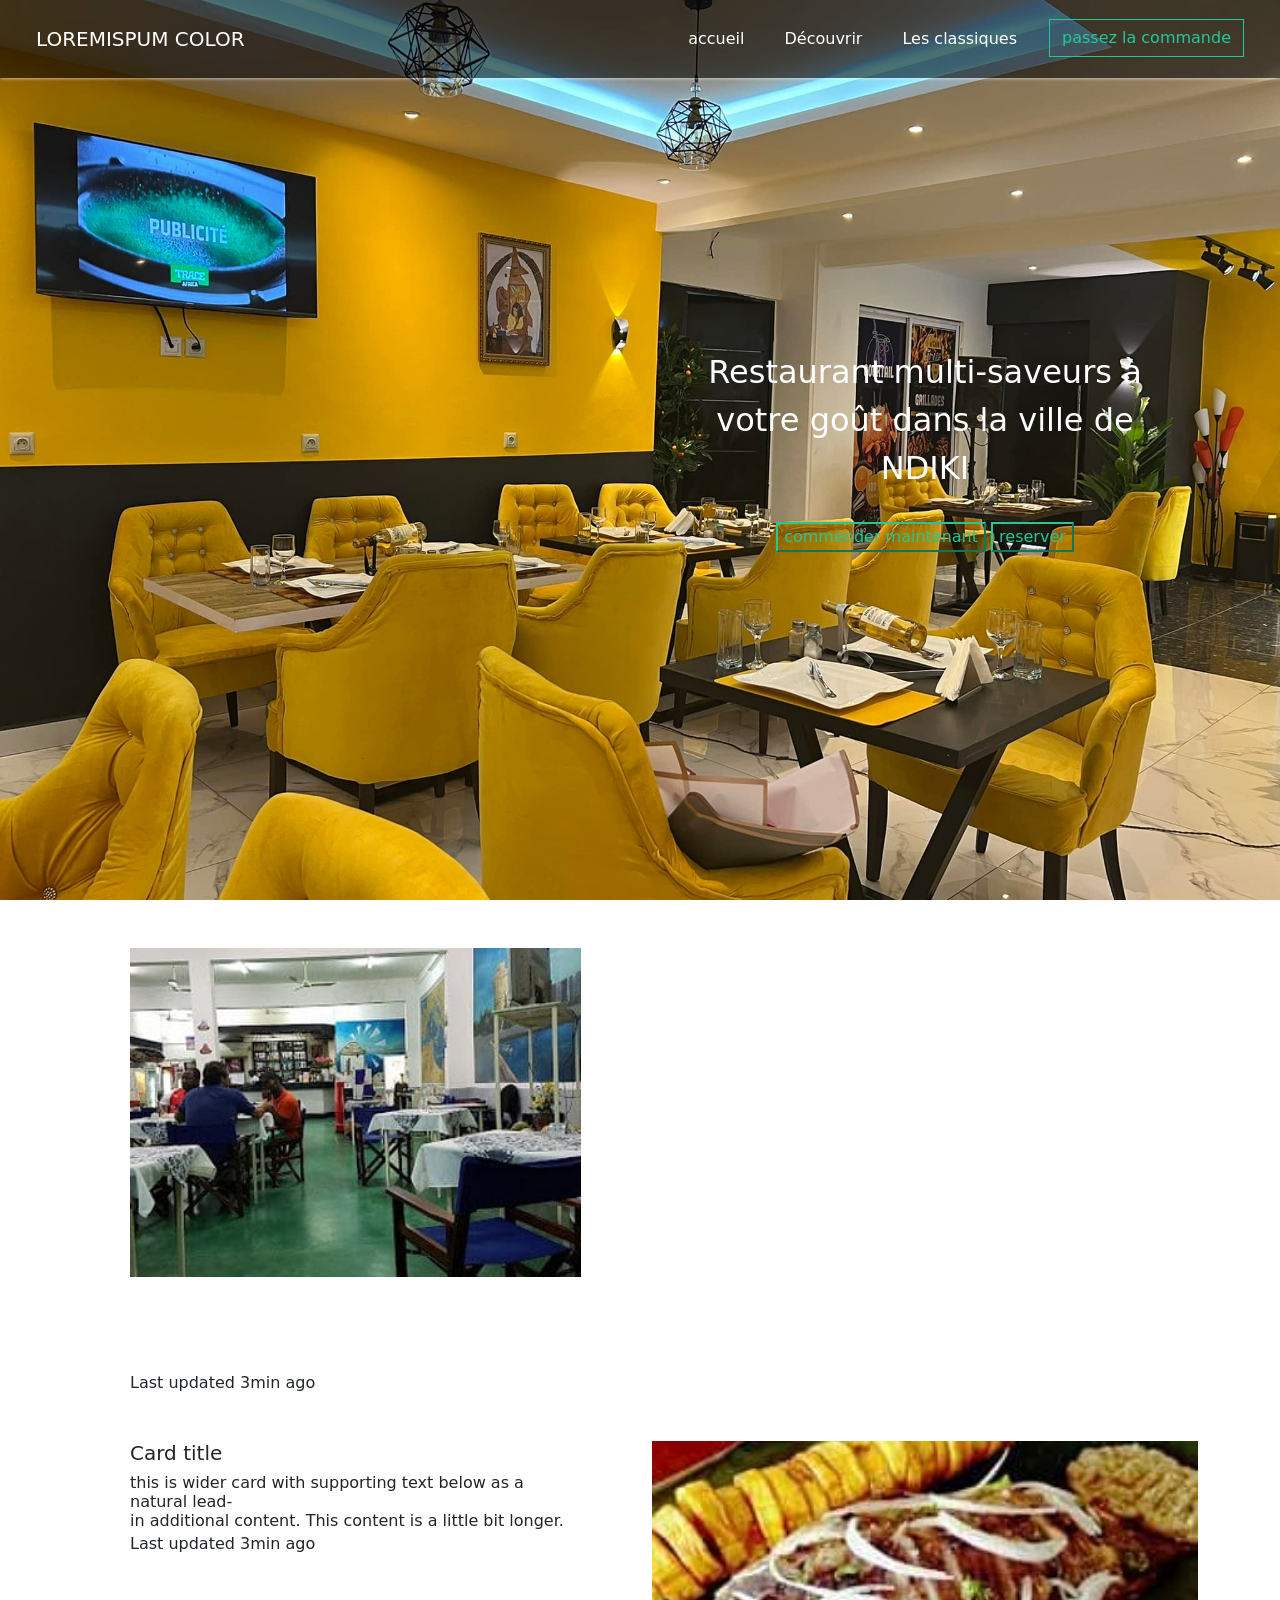
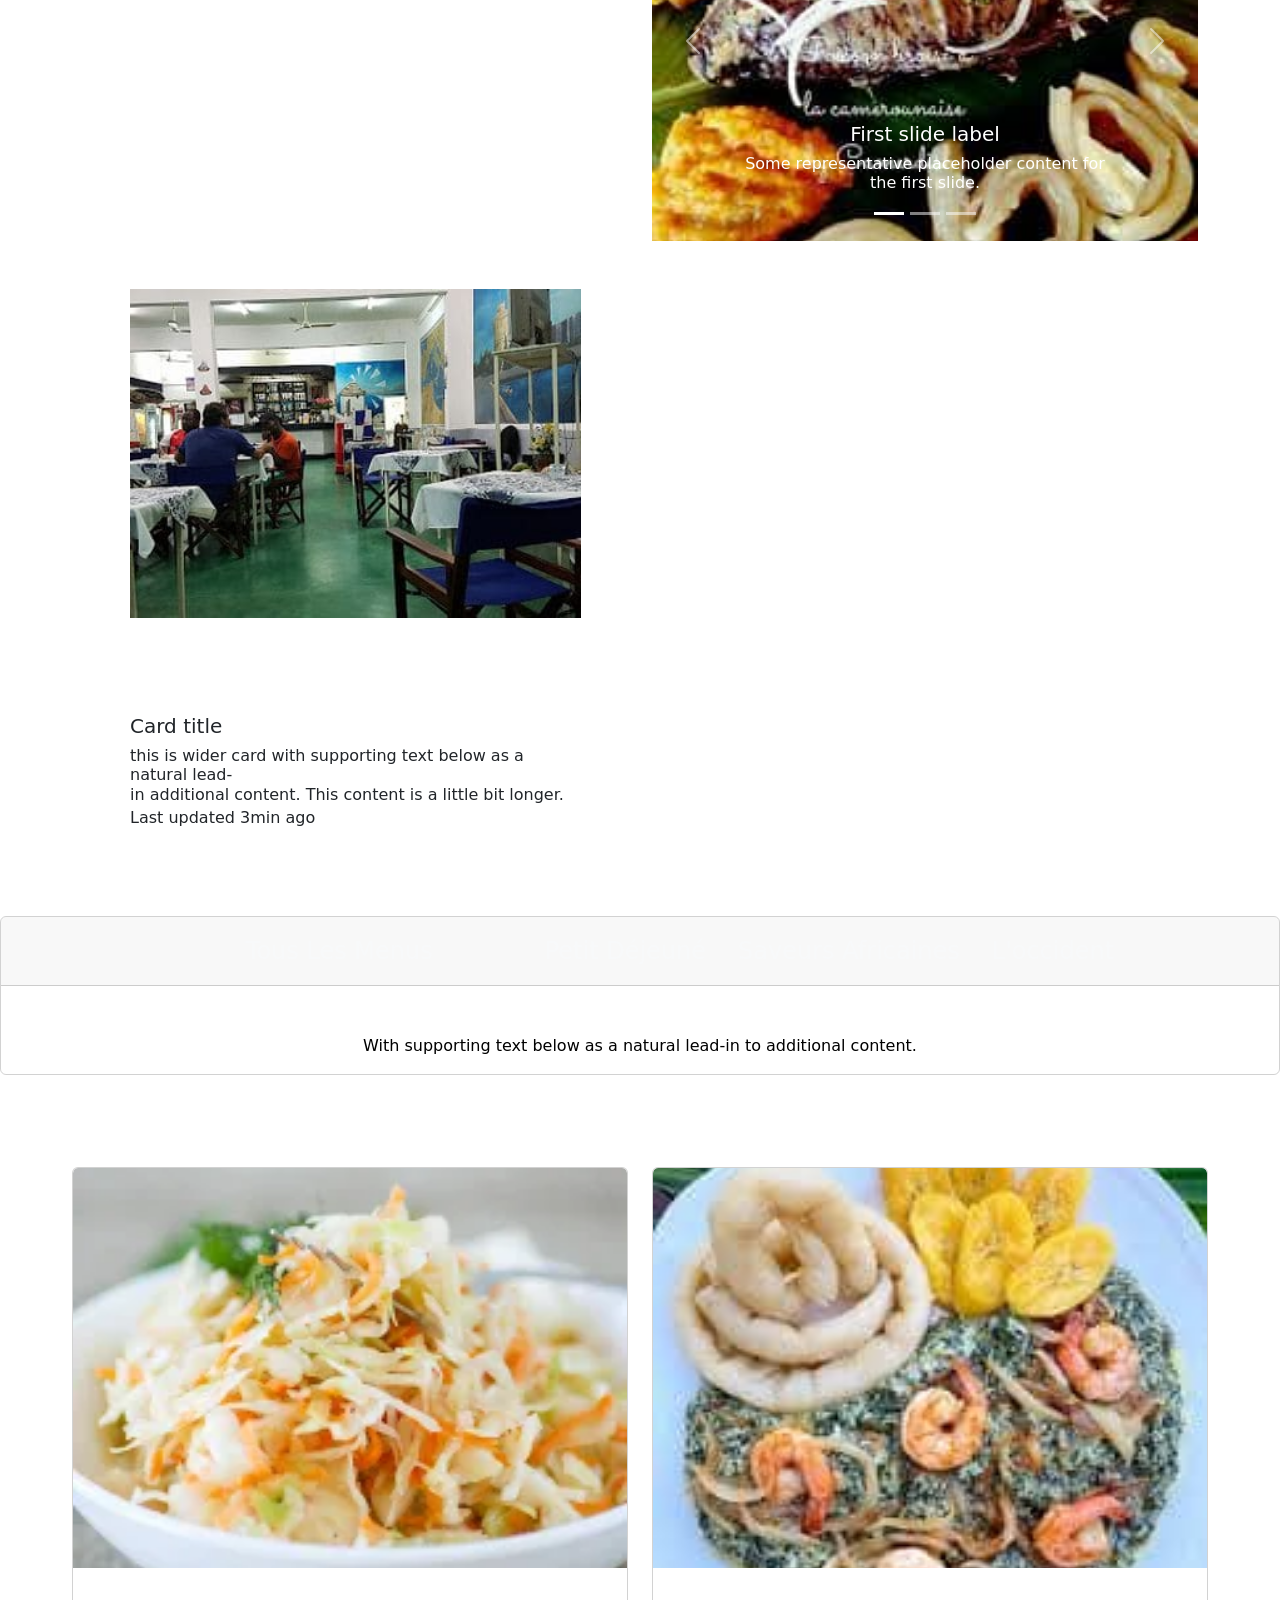
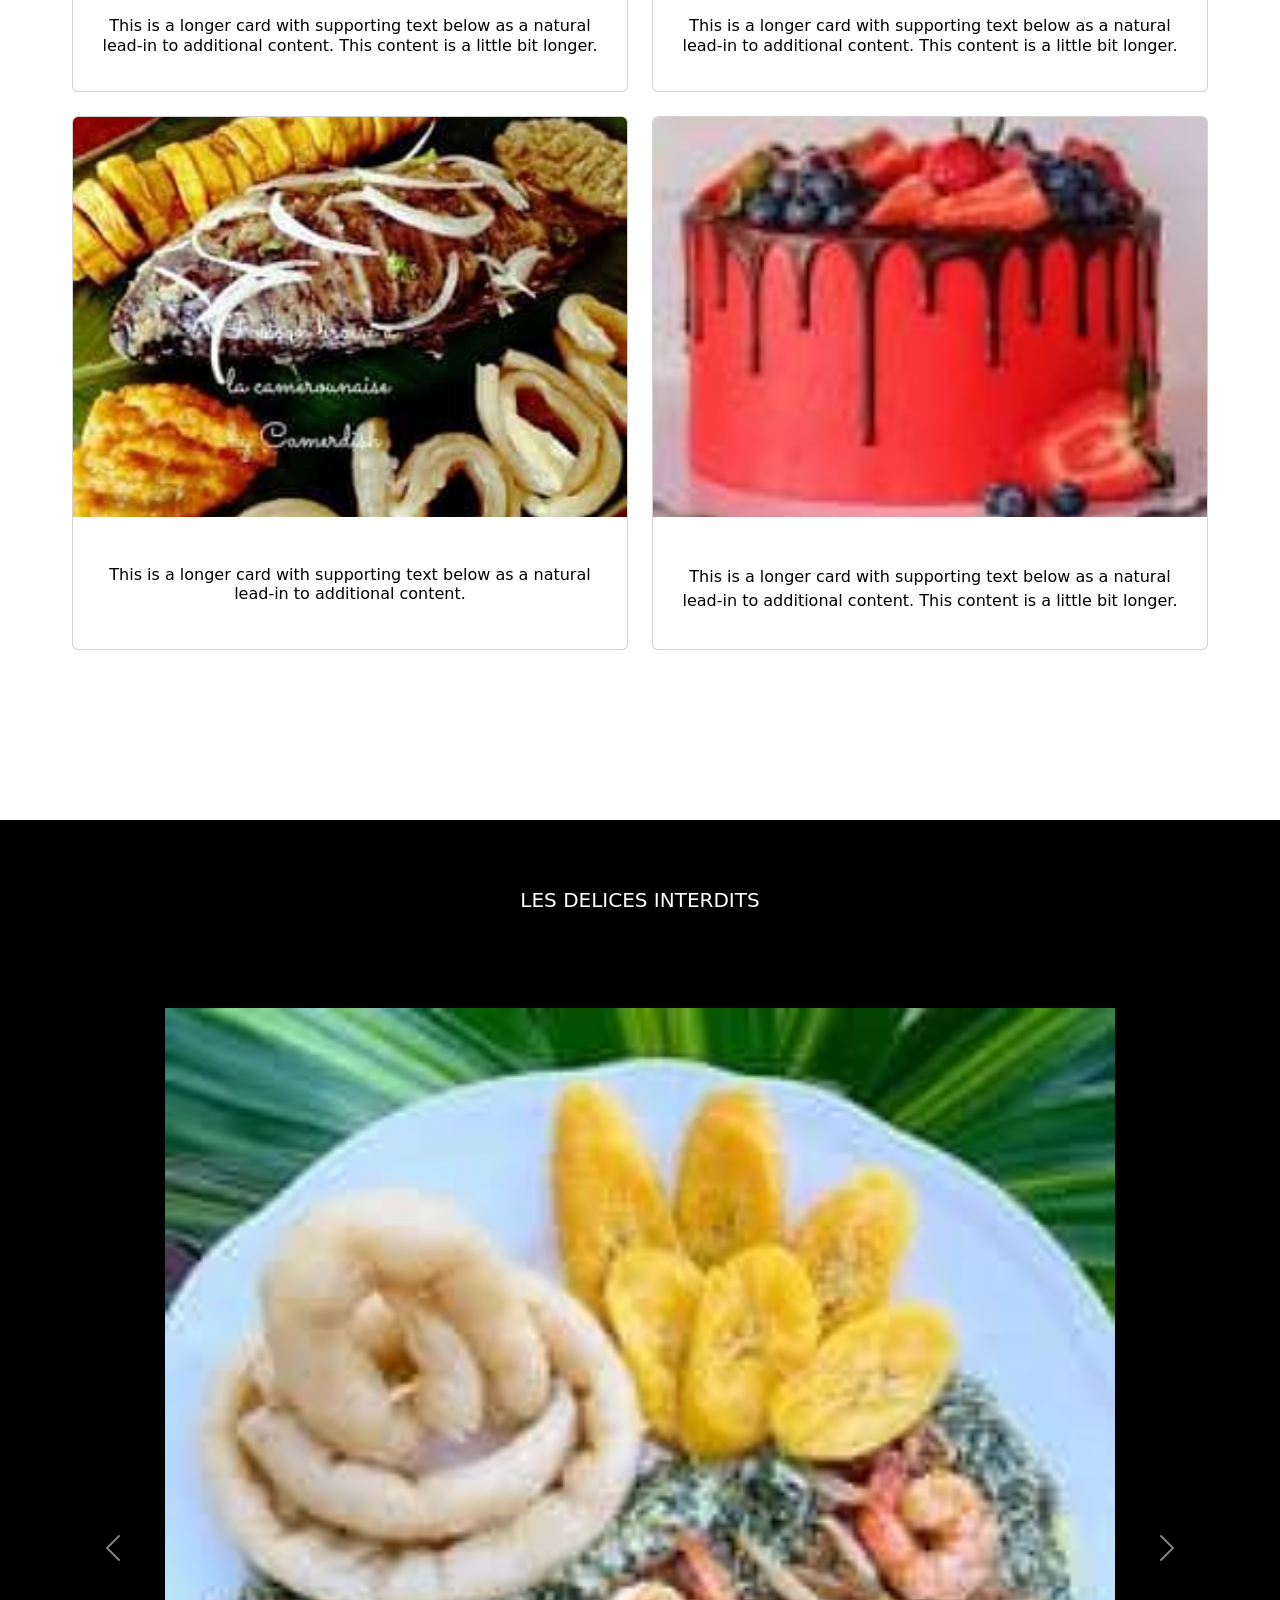
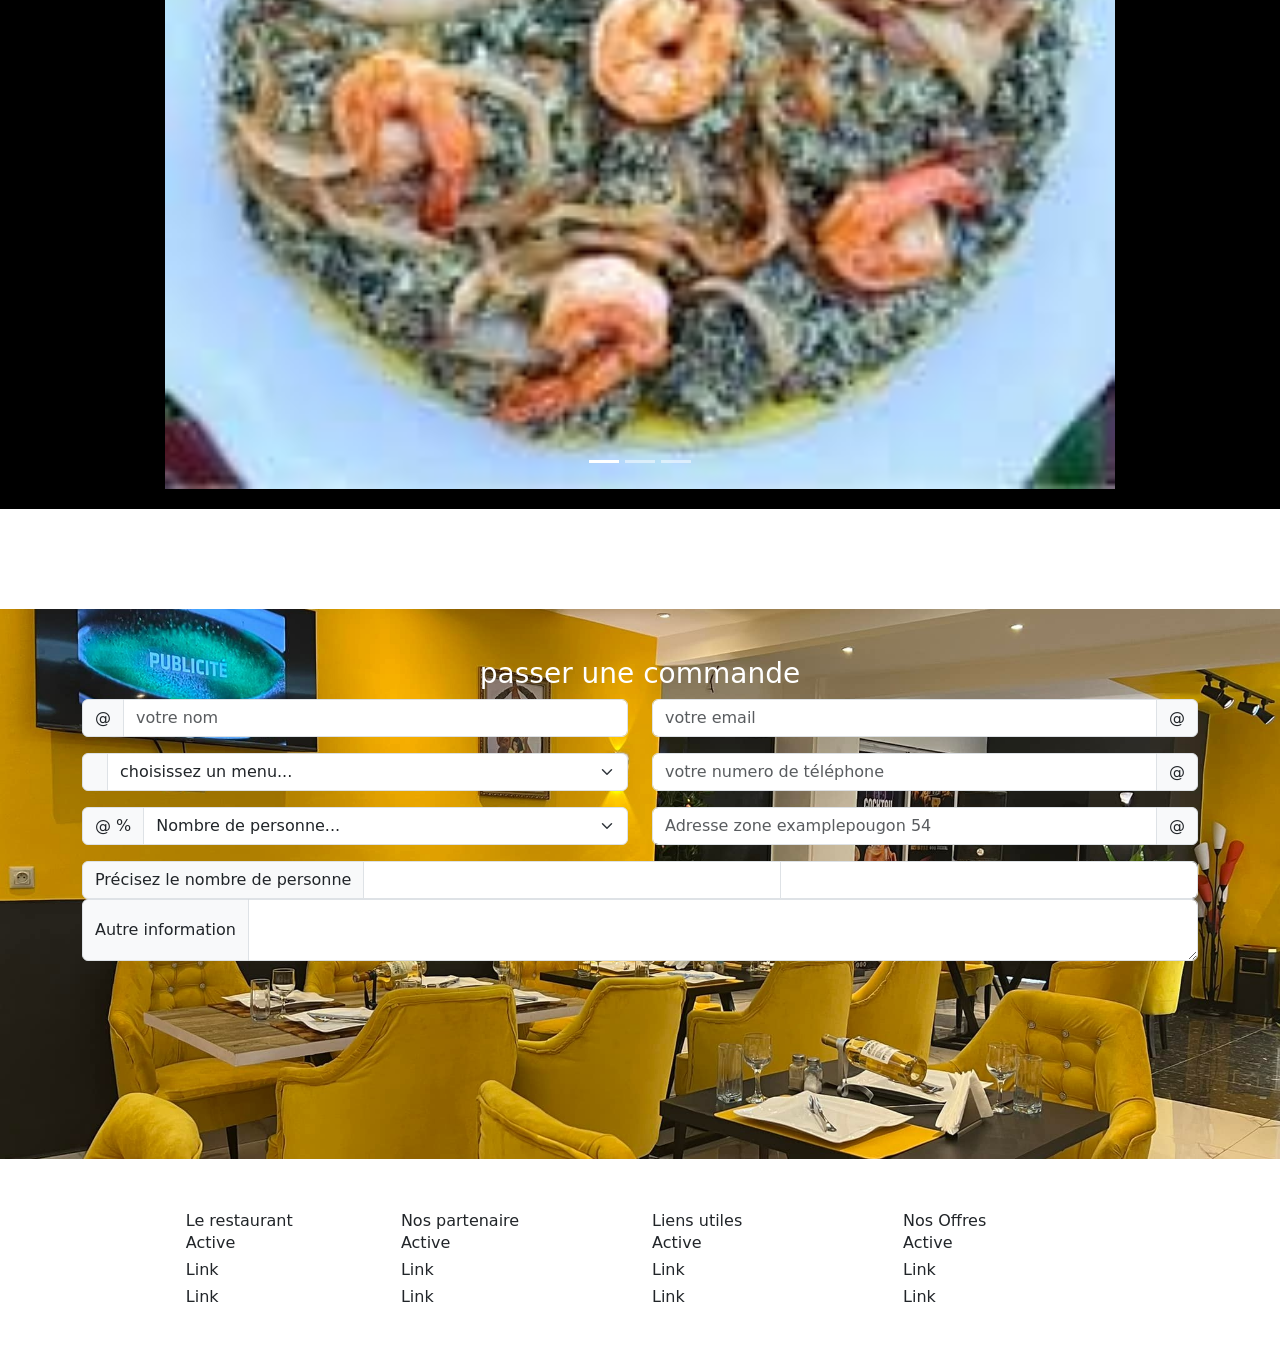
==== rest2.html @ fb8fdcdb "Mise à jour du projet" ====
<!DOCTYPE html>
<html lang="en">
 <head>
  <meta charset="utf-8"/>
  <meta content="width=device-width, initial-scale=1.0" name="viewport"/>
  <title>restaurant 2</title>
  <link crossorigin="anonymous" href="https://cdn.jsdelivr.net/npm/bootstrap@5.3.8/dist/css/bootstrap.min.css" integrity="sha384-sRIl4kxILFvY47J16cr9ZwB07vP4J8+LH7qKQnuqkuIAvNWLzeN8tE5YBujZqJLB" rel="stylesheet"/>
  <script crossorigin="anonymous" integrity="sha384-FKyoEForCGlyvwx9Hj09JcYn3nv7wiPVlz7YYwJrWVcXK/BmnVDxM+D2scQbITxI" src="https://cdn.jsdelivr.net/npm/bootstrap@5.3.8/dist/js/bootstrap.bundle.min.js">
  </script>
  <link href="assets/css/rest3.css" rel="stylesheet"/>
 </head>
 <body>
  <header>
   <nav class="cc-navbar navbar navbar-expand-lg navbar-dark">
    <div class="container-fluid">
     <a class="navbar-brand text-uppercase mx-4 py-3" href="#">Loremispum color</a>
     <button aria-controls="navbarSupportedContent" aria-expanded="false" aria-label="Toggle navigation" class="navbar-toggler" data-bs-target="#navbarSupportedContent" data-bs-toggle="collapse" type="button">
      <span class="navbar-toggler-icon">
      </span>
     </button>
     <div class="collapse navbar-collapse" id="navbarSupportedContent">
      <ul class="navbar-nav ms-auto mb-2 mb-lg-0">
       <li class="nav-item pe-4">
        <a aria-current="page" class="nav-link active" href="#"> accueil</a>
       </li>
       <li class="nav-item pe-4">
        <a class="nav-link" href="#"> Découvrir</a>
       </li>
       <li class="nav-item pe-4">
        <a class="nav-link" href="#">Les classiques</a>
       </li>
       <li class="nav-item pe-4">
        <a class="btn btn-oder rounded-0" href="#">passez la commande</a>
       </li>
      </ul>
     </div>
    </div>
   </nav>
  </header>
  <section class="banner pt-5">
   <div class="container">
    <div class="row">
     <div class="col-6">
     </div>
     <div class="col-md-6">
      <div class="else fs-2">
       Restaurant multi-saveurs à
       <br/>
       votre goût dans la ville de
       <br/>
       NDIKI
      </div>
      <div class="explorer">
       <button>
        commender maintenant
       </button>
       <button>
        reserver
       </button>
      </div>
     </div>
    </div>
   </div>
  </section>
  <section class="bg-blanc-jaune-clair">
   <section>
    <div class="container">
     <div class="row">
      <div class="base col-5 my-5 mx-5">
       <img src="assets/image/image restaurant.jpeg"/>
      </div>
      <div class="col-6">
       <div class="mx-5 my-5">
        <h6>
         Last updated 3min ago
        </h6>
       </div>
      </div>
     </div>
    </div>
   </section>
   <section>
    <div class="container">
     <div class="row">
      <div class="col-6">
       <div class="mx-5">
        <h6 class="fs-5">
         Card title
        </h6>
        <h6 class="my-1">
         this is wider card with supporting text below as a natural lead-
         <br/>
         in additional content. This content is a little bit longer.
        </h6>
        <h6>
         Last updated 3min ago
        </h6>
       </div>
      </div>
      <div class="carousel bammer col-6">
       <div class="carousel slide" id="carouselExampleCaptions">
        <div class="carousel-indicators">
         <button aria-current="true" aria-label="Slide 1" class="active" data-bs-slide-to="0" data-bs-target="#carouselExampleCaptions" type="button">
         </button>
         <button aria-label="Slide 2" data-bs-slide-to="1" data-bs-target="#carouselExampleCaptions" type="button">
         </button>
         <button aria-label="Slide 3" data-bs-slide-to="2" data-bs-target="#carouselExampleCaptions" type="button">
         </button>
        </div>
        <div class="carousel-inner">
         <div class="carousel-item active">
          <img alt="..." class="d-block" src="assets/image/poisson baisé.jpeg"/>
          <div class="carousel-caption d-none d-md-block">
           <h5>First slide label</h5>
           <h6>Some representative placeholder content for the first slide.</h6>
          </div>
         </div>
         <div class="carousel-item">
          <img alt="..." class="d-block" src="assets/image/gateaux.jpeg"/>
          <div class="carousel-caption d-none d-md-block">
           <h5>Second slide label</h5>
           <p>Some representative placeholder content for the second slide.</p>
          </div>
         </div>
         <div class="carousel-item">
          <img alt="..." class="d-block" src="assets/image/ndolè.jpeg"/>
          <div class="carousel-caption d-none d-md-block">
           <h5>Third slide label</h5>
           <p>Some representative placeholder content for the third slide.</p>
          </div>
         </div>
        </div>
        <button class="carousel-control-prev" data-bs-slide="prev" data-bs-target="#carouselExampleCaptions" type="button">
         <span aria-hidden="true" class="carousel-control-prev-icon">
         </span>
         <span class="visually-hidden">
          Previous
         </span>
        </button>
        <button class="carousel-control-next" data-bs-slide="next" data-bs-target="#carouselExampleCaptions" type="button">
         <span aria-hidden="true" class="carousel-control-next-icon">
         </span>
         <span class="visually-hidden">
          Next
         </span>
        </button>
       </div>
      </div>
     </div>
    </div>
   </section>
   <section>
    <div class="container">
     <div class="row">
      <div class="base col-5 my-5 mx-5">
       <img src="assets/image/image restaurant.jpeg"/>
      </div>
      <div class="col-6">
       <div class="mx-5 my-5">
        <h6 class="fs-5">
         Card title
        </h6>
        <h6 class="my-1">
        this is wider card with supporting text below as a natural lead-
         <br/>
         in additional content. This content is a little bit longer.
        </h6>
        <h6> Last updated 3min ago</h6>
       </div>
      </div>
     </div>
    </div>
   </section>
   <section class="section text-center text-light">
    <div>
     <h3>Nos variétés</h3>
    </div>
    <div class="card text-center text-light bg-transparent">
     <div class="card-header fs-4">
      <ul class="nav nav-pills card-header-pills justify-content-center">
       <li class="nav-item text-center">
        <a class="nav-link active px-5 mx-5 bg-transparent text-light" href="#">
         Tous Les Menus
        </a>
       </li>
       <li class="nav-item text-center">
        <a class="nav-link text-light text-light" href="#">
         Petit Déjeuné
        </a>
       </li>
       <li class="nav-item">
        <a aria-disabled="true" class="nav-link text-light text-light">
         Saveurs Africaines
        </a>
       </li>
       <li class="nav-item">
        <a aria-disabled="true" class="nav-link text-light text-light">
         L'occident
        </a>
       </li>
      </ul>
     </div>
     <div class="card-body">
      <h5 class="card-title">
       Special title treatment
      </h5>
      <p class="card-text">
       With supporting text below as a natural lead-in to additional content.
      </p>
     </div>
    </div>
    <main>
     <div class="div row row-cols-1 row-cols-md-2 g-4 f mt-5">
      <div class="col">
       <div class="card">
        <img alt="..." class="card-img-top" src="assets/image/crudité.webp"/>
        <div class="card-body">
         <h5 class="card-title">
          Card title
         </h5>
         <h6 class="card-text">
          This is a longer card with supporting text below as a natural lead-in to additional content. This content is a little bit longer.
         </h6>
        </div>
       </div>
      </div>
      <div class="col">
       <div class="card">
        <img alt="..." class="card-img-top" src="assets/image/ndolè.jpeg"/>
        <div class="card-body">
         <h5 class="card-title">Card title</h5>
         <h6 class="card-text">This is a longer card with supporting text below as a natural lead-in to additional content. This content is a little bit longer.</h6>
        </div>
       </div>
      </div>
      <div class="col d-sm-none d-md-block">
       <div class="card">
        <img alt="..." class="card-img-top" src="assets/image/poisson baisé.jpeg"/>
        <div class="card-body">
         <h5 class="card-title">Card title</h5>
         <h6 class="card-text">This is a longer card with supporting text below as a natural lead-in to additional content.</h6>
        </div>
       </div>
      </div>
      <div class="col d-sm-none d-md-block">
       <div class="card">
        <img alt="..." class="card-img-top" src="assets/image/gateaux.jpeg"/>
        <div class="card-body">
         <h5 class="card-title">
          Card title
         </h5>
         <p class="card-text">
          This is a longer card with supporting text below as a natural lead-in to additional content. This content is a little bit longer.
         </p>
        </div>
       </div>
      </div>
     </div>
    </main>
    <section class="bammen">
     <div class="card-body text-center py-5">
      <h5 class="card-title">
       LES DELICES INTERDITS
      </h5>
      <p class="card-text">
       This is a wider card with supporting text below as a natural lead-in to additional content. This content is a little bit longer.
       <br/>
       updated 3 mins ago hjfhggb gghhvvhdb  nueungcghhv htveyuygfvcfhjf
      </p>
     </div>
     <div class="carousel slide" id="carouselExampleIndicators">
      <div class="carousel-indicators">
       <button aria-current="true" aria-label="Slide 1" class="active" data-bs-slide-to="0" data-bs-target="#carouselExampleIndicators" type="button">
       </button>
       <button aria-label="Slide 2" data-bs-slide-to="1" data-bs-target="#carouselExampleIndicators" type="button">
       </button>
       <button aria-label="Slide 3" data-bs-slide-to="2" data-bs-target="#carouselExampleIndicators" type="button">
       </button>
      </div>
      <div class="idr carousel-inner">
       <div class="carousel-item active">
        <img alt="..." class="d-block" src="assets/image/ndolè.jpeg"/>
       </div>
       <div class="carousel-item">
        <img alt="..." class="d-block" src="assets/image/poisson baisé.jpeg"/>
       </div>
       <div class="carousel-item">
        <img alt="..." class="d-block" src="assets/image/salade fruit.jpeg"/>
       </div>
      </div>
      <button class="carousel-control-prev" data-bs-slide="prev" data-bs-target="#carouselExampleIndicators" type="button">
       <span aria-hidden="true" class="carousel-control-prev-icon">
       </span>
       <span class="visually-hidden">
        Previous
       </span>
      </button>
      <button class="carousel-control-next" data-bs-slide="next" data-bs-target="#carouselExampleIndicators" type="button">
       <span aria-hidden="true" class="carousel-control-next-icon">
       </span>
       <span class="visually-hidden">
        Next
       </span>
      </button>
     </div>
    </section>
   </section>
   <form class="order-one">
    <main class="oner-one">
     <div class="container text-center">
      <div class="row align-items-start py-5">
       <h3>
        passer une commande
       </h3>
       <div class="col-6">
        <div class="input-group mb-3">
         <span class="input-group-text" id="basic-addon1">
          @
         </span>
         <input aria-describedby="basic-addon1" aria-label="votre nom" class="form-control" placeholder="votre nom" type="text"/>
        </div>
        <div class="input-group mb-3">
         <label class="input-group-text" for="inputGroupSelect01">
         </label>
         <select class="form-select" id="inputGroupSelect01">
          <option selected="">
           choisissez un menu...
          </option>
          <option value="1">
           One
          </option>
          <option value="2">
           Two
          </option>
          <option value="3">
           Three
          </option>
         </select>
        </div>
        <div class="input-group mb-3">
         <label class="input-group-text" for="inputGroupSelect01">
          @ %
         </label>
         <select class="form-select" id="inputGroupSelect01">
          <option selected="">
           Nombre de personne...
          </option>
          <option value="1">
           One
          </option>
          <option value="2">
           Two
          </option>
          <option value="3">
           Three
          </option>
         </select>
        </div>
       </div>
       <div class="col-6">
        <div class="input-group mb-3">
         <input aria-describedby="basic-addon2" aria-label="Votre email" class="form-control" placeholder="votre email" type="text"/>
         <span class="input-group-text" id="basic-addon2">
          @
         </span>
        </div>
        <div class="input-group mb-3">
         <input aria-describedby="basic-addon2" aria-label="Numero de teléphone" class="form-control" placeholder="votre numero de téléphone" type="text"/>
         <span class="input-group-text" id="basic-addon2">
          @
         </span>
        </div>
        <div class="input-group mb-3">
         <input aria-describedby="basic-addon2" aria-label="Adresse zone examplepougon 54" class="form-control" placeholder="Adresse zone examplepougon 54" type="text"/>
         <span class="input-group-text" id="basic-addon2">
          @
         </span>
        </div>
       </div>
       <div class="input-group">
        <span class="input-group-text">
         Précisez le nombre de personne
        </span>
        <input aria-label="First name" class="form-control" type="text"/>
        <input aria-label="Last name" class="form-control" type="text"/>
       </div>
       <div class="input-group">
        <span class="input-group-text">
         Autre information
        </span>
        <textarea aria-label="With textarea" class="form-control"></textarea>
       </div>
      </div>
     </div>
    </main>
   </form>
   <section>
    <div class="container">
     <div class="rom row align-items-start">
      <div class="col-3 ps-5">
       Le restaurant
       <h6>
        Active
       </h6>
       <h6>
        Link
       </h6>
       <h6>
        Link
       </h6>
      </div>
      <div class="col-3 me-">
       Nos partenaire
       <h6>
        Active
       </h6>
       <h6>
        Link
       </h6>
       <h6>
        Link
       </h6>
      </div>
      <div class="col-3">
       Liens utiles
       <h6>
        Active
       </h6>
       <h6>
        Link
       </h6>
       <h6>
        Link
       </h6>
      </div>
      <div class="col-3 pe-5">
       Nos Offres
       <h6>
        Active
       </h6>
       <h6>
        Link
       </h6>
       <h6>
        Link
       </h6>
      </div>
     </div>
    </div>
   </section>
  </section>
 </body>
</html>
---- assets/css/rest3.css ----
.cc-navbar{
    background-color: rgba(0, 0, 0, 0.55);
    box-shadow: 1px 1px 3px rgba(255, 255, 255, 0.54);
    position: fixed;
    width: 100%;
    z-index: 1000;
}

.btn-oder{
    color: var(--bs-teal);
    border-color: var(--bs-teal);
    transition: 0.5s;
}

.btn-oder:hover{
    color: white;
    background-color: var(--bs-teal);
}

.nav-link{
    color: white;
}

.nav-link:hover{
    border-bottom: 1px solid var(--bs-teal);
}

.banner{
    background: url('../image/restaurant.jpg');
    min-height: 100vh;
    background-repeat: no-repeat;
    background-attachment: fixed;
    background-size: cover;
    background-position: center;
}

.explorer{
    text-align: center;
}

.explorer button{
    color: var(--bs-teal);
    border-color: var(--bs-teal);
    background-color: transparent;
    margin-top: 30px;
}

.explorer button:hover{
    color: white;
    background-color: var(--bs-teal);
}

.else{
    color: white;
    text-align: center;
    padding-top: 300px;
}

.bammer img{
    width: 100%;
    height: 400px;
    object-fit: cover;
}

.bamme p{
    margin-left: 0;
    position: static;
    margin-top: 20px;
}

.bammer img{
    width: 100%;
    max-width: 550px;
    height: auto;
    object-fit: cover;
}

.carousel-item img{
    width: 100%;
    height: 400px;
    object-fit: cover;
}

.base img{
    width: 100%;
    max-width: 550px;
    height: auto;
    object-fit: cover;
}

.section{
    background: url('../image/image\ restaurant.jpeg');
    min-height: 100vh;
    background-repeat: no-repeat;
    background-size: cover;
    background-position: center;
    background-attachment: fixed;
}

.div{
    width: 100%;
    max-width: 1200px;
    margin: auto;
    padding: 20px;
}

.bammen{
    min-height: 800px;
    margin-top: 150px;
    background: black;
    position: relative;
    background-size: cover;
    background-repeat: no-repeat;
    padding: 20px;
}

.idr img{
    width: 100%;
    max-width: 950px;
    height: auto;
    display: block;
    margin: auto;
    object-fit: cover;
}

.oner-one{
    position: relative;
    margin-top: 100px;
    background: url('../image/restaurant.jpg');
    min-height: 550px;
    width: 100%;
    background-repeat: no-repeat;
    background-size: cover;
    background-position: center;
}

.rom{
    width: 90%;
    max-width: 1200px;
    margin: 50px auto;
    height: auto;
}

.card{
    width: 100%;
    margin-bottom: 20px;
    padding: 0;
    overflow: hidden;
    height: 100%;
}

.card-img-top,
.card img{
    width: 100%;
    height: 400px;
    object-fit: cover;
    display: block;
}

.card img{
    width: 100%;
    height: 400px;
    object-fit: cover;
    display: block;
}

h3{
    color:white;
}

.card-body{
    color: white;
}

p{
    color: white;
}

@media screen and (max-width: 992px){

    .else{
        padding-top: 220px;
    }

    .card img{
        height: 300px;
    }

    .oner-one{
        min-height: 400px;
    }
}

@media screen and (max-width: 768px){

    .banner{
        background-attachment: scroll;
    }

    .else{
        padding-top: 180px;
    }

    .bammen{
        min-height: auto;
        margin-top: 80px;
    }

    .oner-one{
        min-height: 300px;
    }

    .card img{
        height: 250px;
    }

    h1{
        font-size: 2rem;
    }

    h2{
        font-size: 1.7rem;
    }

    h3{
        font-size: 1.4rem;
    }

    p{
        font-size: 1rem;
    }
}

@media screen and (max-width: 576px){

    .else{
        padding-top: 150px;
    }

    .card img{
        height: 200px;
    }

    h1{
        font-size: 1.7rem;
    }

    h2{
        font-size: 1.5rem;
    }

    h3{
        font-size: 1.2rem;
    }
    p{
        font-size: 0.95rem;
    }
    .btn-oder,
    .explorer button{
        width: 100%;
    }
}
.card-text{
    color: black;
}
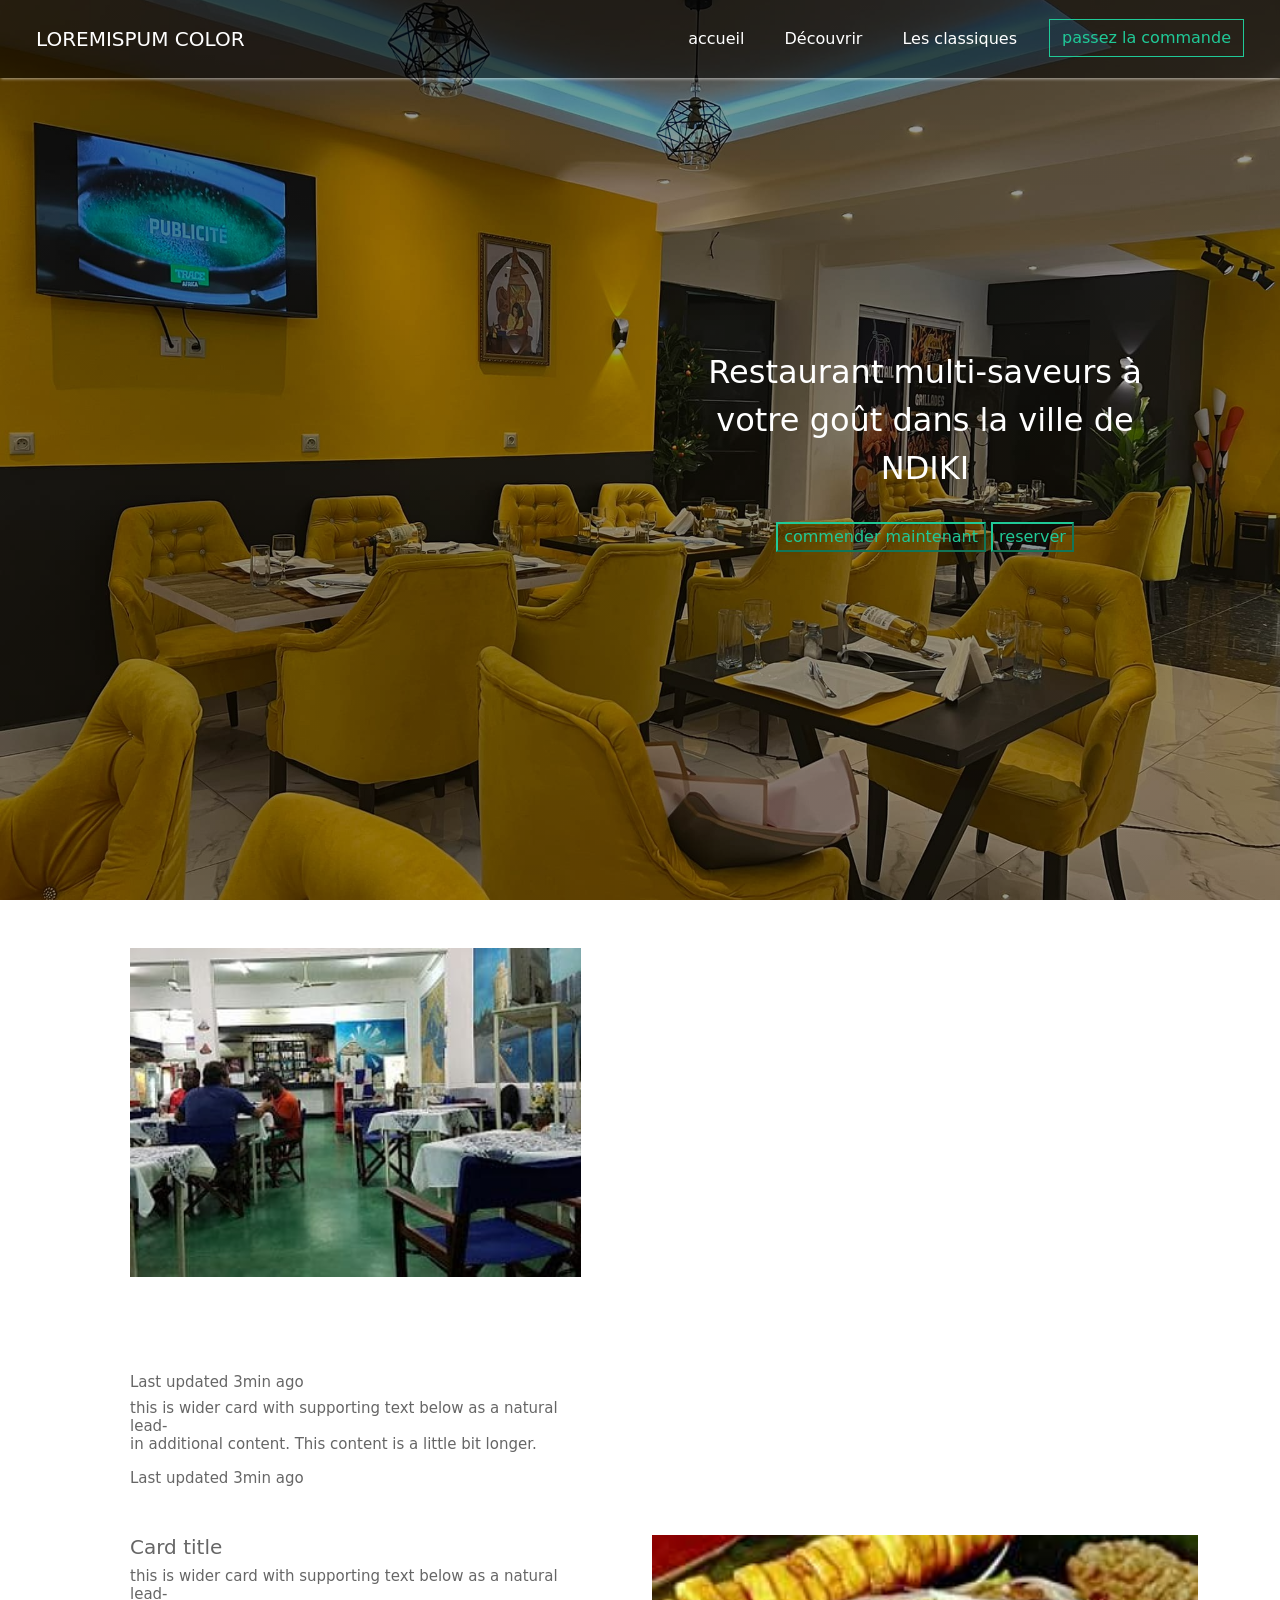
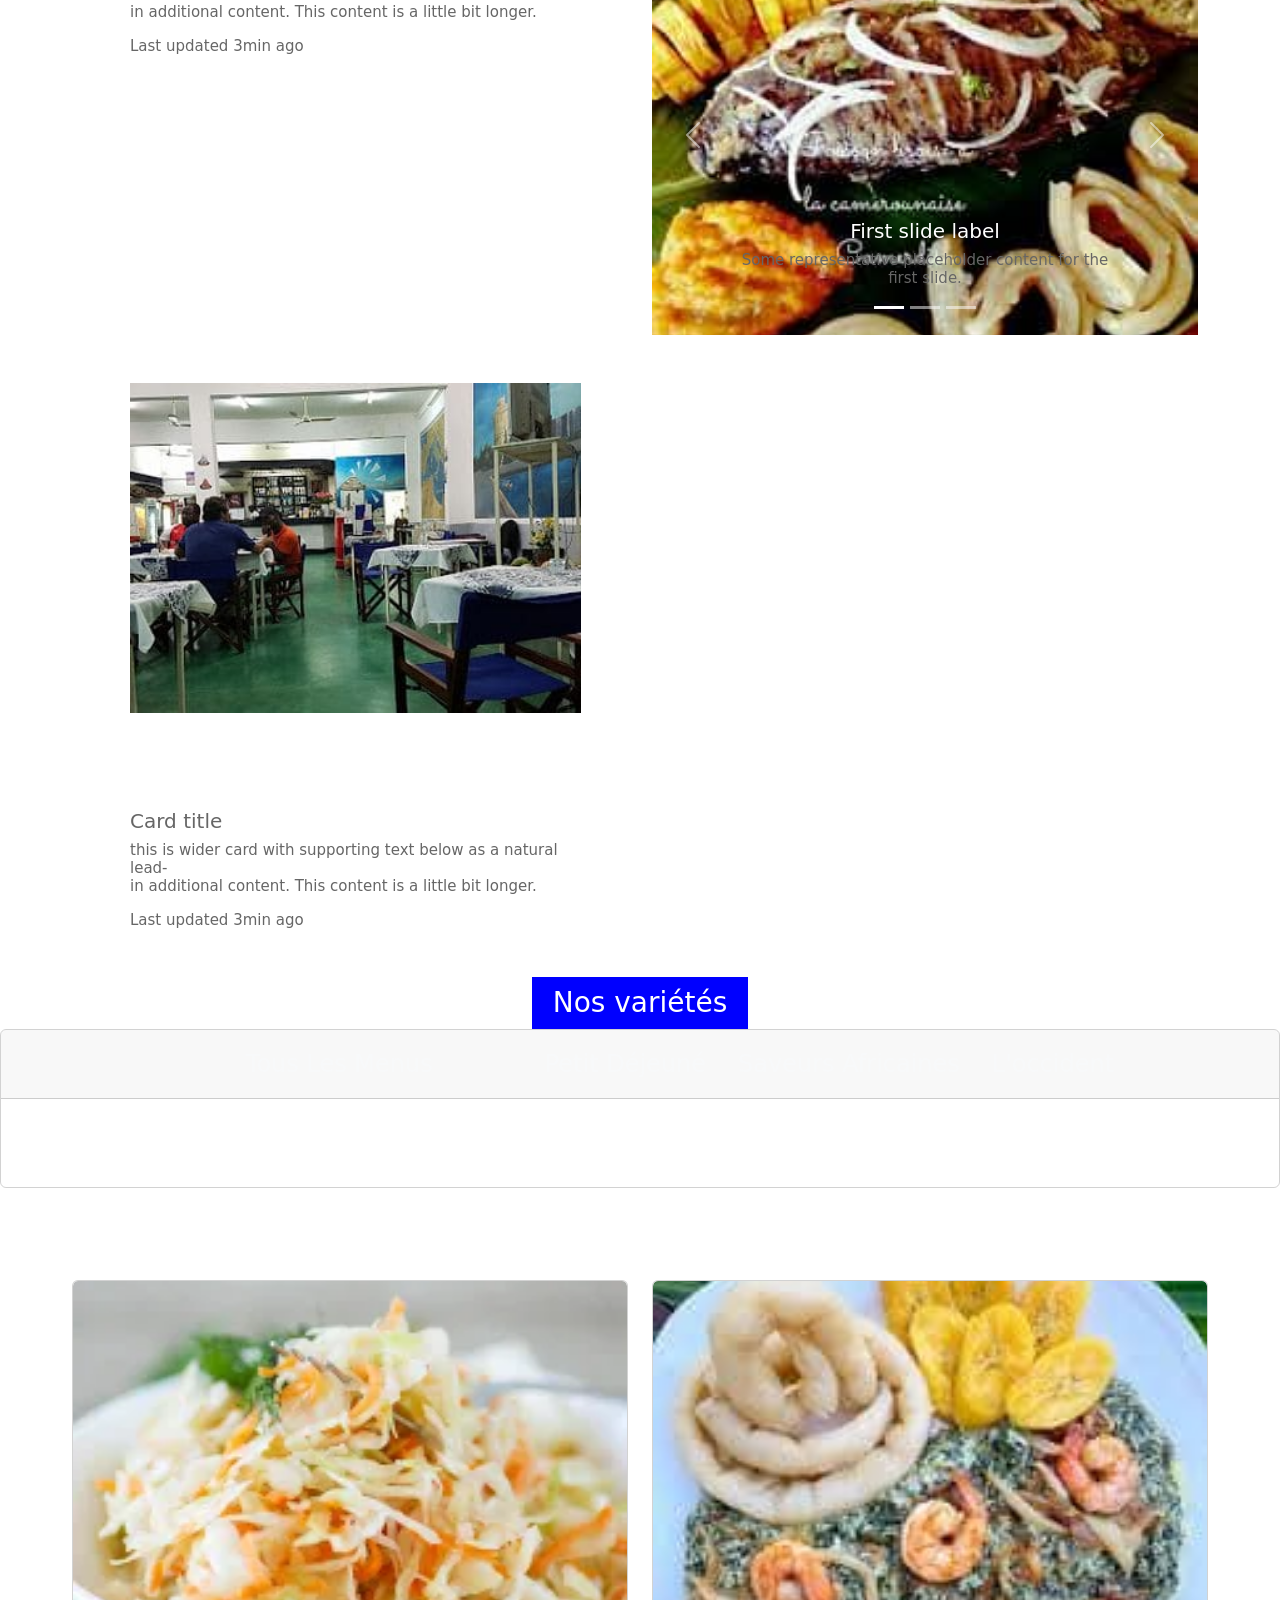
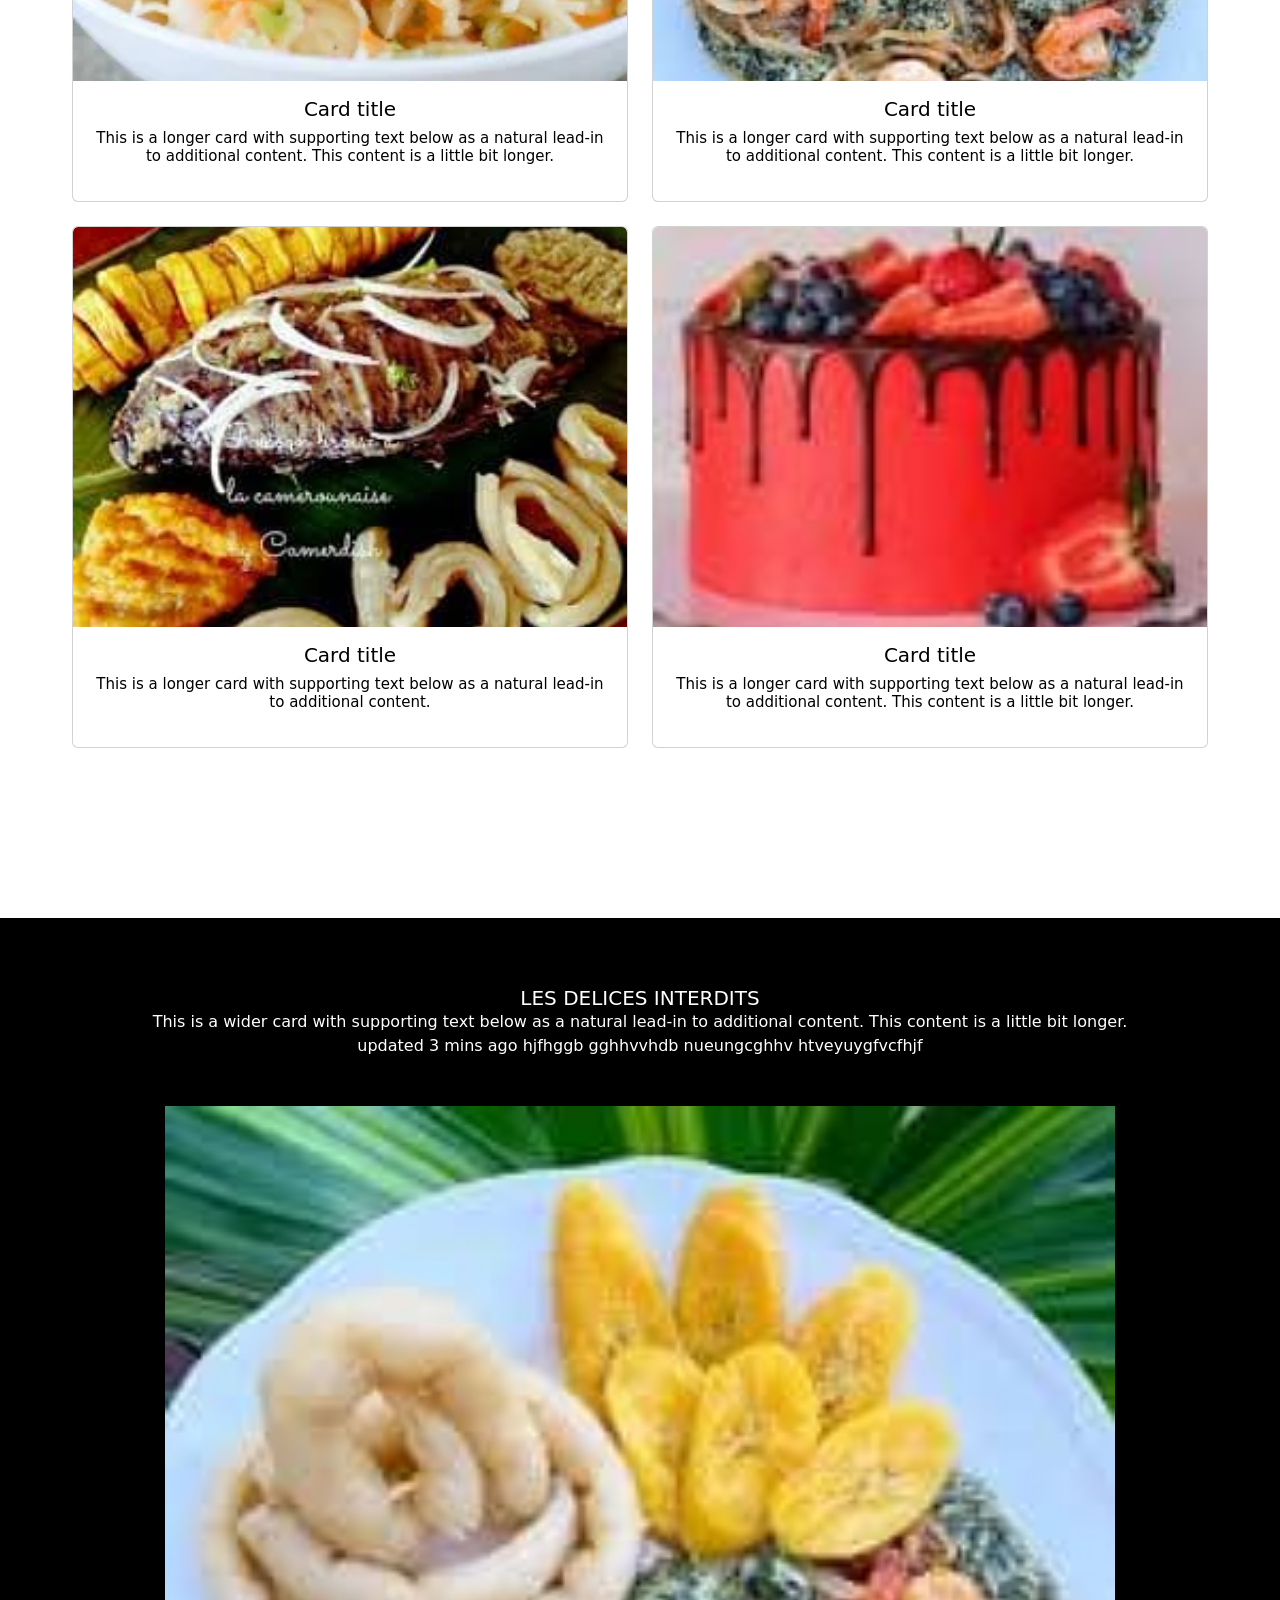
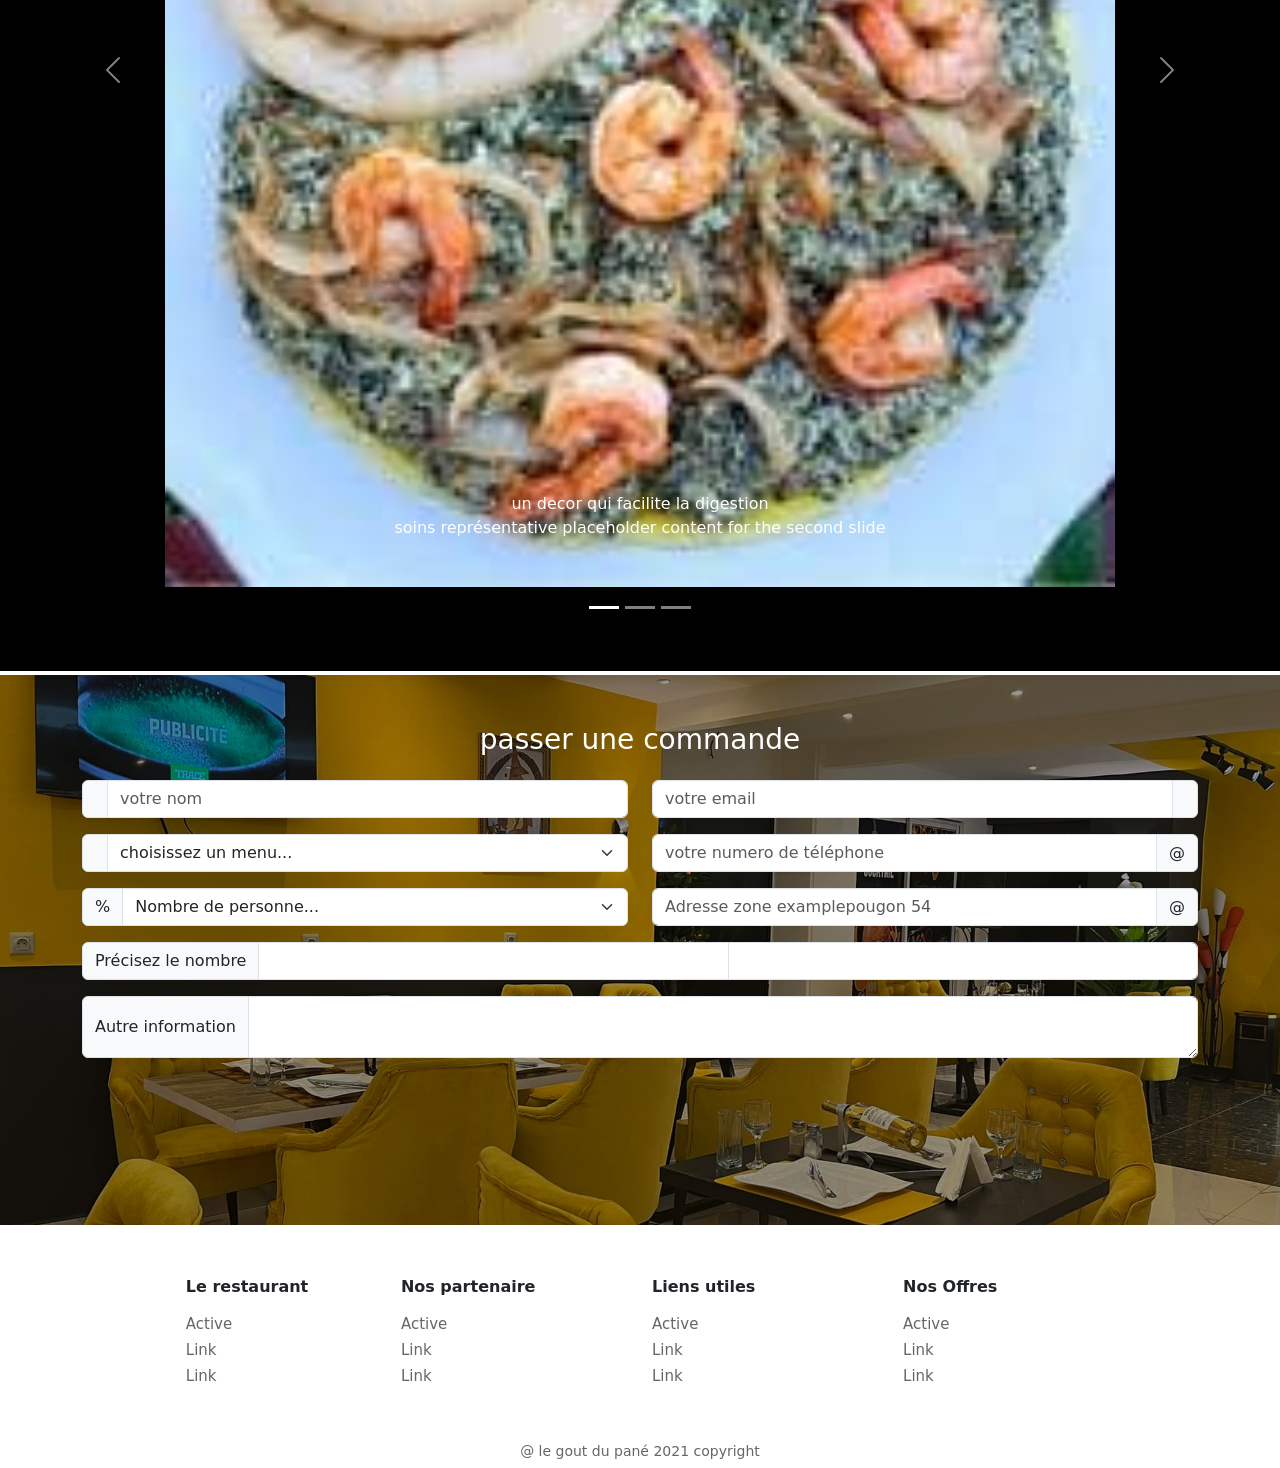
==== commit 7f538554: "Mise à jour du projet" ====
--- a/rest2.html
+++ b/rest2.html
@@ -74,6 +74,12 @@
         <h6>
          Last updated 3min ago
         </h6>
+         <h6 class="my-1">
+        this is wider card with supporting text below as a natural lead-
+         <br/>
+         in additional content. This content is a little bit longer.
+        </h6>
+        <h6 class="mt-3"> Last updated 3min ago</h6>
        </div>
       </div>
      </div>
@@ -92,7 +98,7 @@
          <br/>
          in additional content. This content is a little bit longer.
         </h6>
-        <h6>
+        <h6  class="mt-3">
          Last updated 3min ago
         </h6>
        </div>
@@ -165,7 +171,7 @@
          <br/>
          in additional content. This content is a little bit longer.
         </h6>
-        <h6> Last updated 3min ago</h6>
+        <h6  class="mt-3"> Last updated 3min ago</h6>
        </div>
       </div>
      </div>
@@ -173,7 +179,7 @@
    </section>
    <section class="section text-center text-light">
     <div>
-     <h3>Nos variétés</h3>
+     <h3 class="titre">Nos variétés</h3>
     </div>
     <div class="card text-center text-light bg-transparent">
      <div class="card-header fs-4">
@@ -204,7 +210,7 @@
       <h5 class="card-title">
        Special title treatment
       </h5>
-      <p class="card-text">
+      <p class="card-text text-white">
        With supporting text below as a natural lead-in to additional content.
       </p>
      </div>
@@ -215,7 +221,38 @@
        <div class="card">
         <img alt="..." class="card-img-top" src="assets/image/crudité.webp"/>
         <div class="card-body">
-         <h5 class="card-title">
+         <h5 class="card-title text-black">
+          Card title
+         </h5>
+         <h6 class="card-text ">
+          This is a longer card with supporting text below as a natural lead-in to additional content. This content is a little bit longer.
+         </h6>
+        </div>
+       </div>
+      </div>
+      <div class="col">
+       <div class="card">
+        <img alt="..." class="card-img-top" src="assets/image/ndolè.jpeg"/>
+        <div class="card-body">
+         <h5 class="card-title text-black">Card title</h5>
+         <h6 class="card-text">This is a longer card with supporting text below as a natural lead-in to additional content. This content is a little bit longer.</h6>
+        </div>
+       </div>
+      </div>
+      <div class="col d-sm-none d-md-block">
+       <div class="card">
+        <img alt="..." class="card-img-top" src="assets/image/poisson baisé.jpeg"/>
+        <div class="card-body">
+         <h5 class="card-title text-black">Card title</h5>
+         <h6 class="card-text">This is a longer card with supporting text below as a natural lead-in to additional content.</h6>
+        </div>
+       </div>
+      </div>
+      <div class="col d-sm-none d-md-block">
+       <div class="card">
+        <img alt="..." class="card-img-top" src="assets/image/gateaux.jpeg"/>
+        <div class="card-body">
+         <h5 class="card-title text-black ">
           Card title
          </h5>
          <h6 class="card-text">
@@ -224,45 +261,14 @@
         </div>
        </div>
       </div>
-      <div class="col">
-       <div class="card">
-        <img alt="..." class="card-img-top" src="assets/image/ndolè.jpeg"/>
-        <div class="card-body">
-         <h5 class="card-title">Card title</h5>
-         <h6 class="card-text">This is a longer card with supporting text below as a natural lead-in to additional content. This content is a little bit longer.</h6>
-        </div>
-       </div>
-      </div>
-      <div class="col d-sm-none d-md-block">
-       <div class="card">
-        <img alt="..." class="card-img-top" src="assets/image/poisson baisé.jpeg"/>
-        <div class="card-body">
-         <h5 class="card-title">Card title</h5>
-         <h6 class="card-text">This is a longer card with supporting text below as a natural lead-in to additional content.</h6>
-        </div>
-       </div>
-      </div>
-      <div class="col d-sm-none d-md-block">
-       <div class="card">
-        <img alt="..." class="card-img-top" src="assets/image/gateaux.jpeg"/>
-        <div class="card-body">
-         <h5 class="card-title">
-          Card title
-         </h5>
-         <p class="card-text">
-          This is a longer card with supporting text below as a natural lead-in to additional content. This content is a little bit longer.
-         </p>
-        </div>
-       </div>
-      </div>
      </div>
     </main>
-    <section class="bammen">
-     <div class="card-body text-center py-5">
+    <section class="bammen mb-1">
+     <div class="card-body text-center py-5 ">
       <h5 class="card-title">
        LES DELICES INTERDITS
       </h5>
-      <p class="card-text">
+      <p class="card-text text-white">
        This is a wider card with supporting text below as a natural lead-in to additional content. This content is a little bit longer.
        <br/>
        updated 3 mins ago hjfhggb gghhvvhdb  nueungcghhv htveyuygfvcfhjf
@@ -289,7 +295,7 @@
        </div>
       </div>
       <button class="carousel-control-prev" data-bs-slide="prev" data-bs-target="#carouselExampleIndicators" type="button">
-       <span aria-hidden="true" class="carousel-control-prev-icon">
+       <span aria-hidden="true" class="carousel-control-prev-icon"> 
        </span>
        <span class="visually-hidden">
         Previous
@@ -302,20 +308,21 @@
         Next
        </span>
       </button>
+      <p class="oder">un decor qui facilite la digestion <br>soins représentative placeholder content for the second slide</p>
      </div>
     </section>
    </section>
-   <form class="order-one">
-    <main class="oner-one">
+   <form class="order-one ">
+    <main class="oner-one mt-1">
      <div class="container text-center">
       <div class="row align-items-start py-5">
-       <h3>
+       <h3 class="text-white mb-4">
         passer une commande
        </h3>
        <div class="col-6">
         <div class="input-group mb-3">
          <span class="input-group-text" id="basic-addon1">
-          @
+          
          </span>
          <input aria-describedby="basic-addon1" aria-label="votre nom" class="form-control" placeholder="votre nom" type="text"/>
         </div>
@@ -339,7 +346,7 @@
         </div>
         <div class="input-group mb-3">
          <label class="input-group-text" for="inputGroupSelect01">
-          @ %
+           %
          </label>
          <select class="form-select" id="inputGroupSelect01">
           <option selected="">
@@ -361,7 +368,7 @@
         <div class="input-group mb-3">
          <input aria-describedby="basic-addon2" aria-label="Votre email" class="form-control" placeholder="votre email" type="text"/>
          <span class="input-group-text" id="basic-addon2">
-          @
+          
          </span>
         </div>
         <div class="input-group mb-3">
@@ -379,12 +386,12 @@
        </div>
        <div class="input-group">
         <span class="input-group-text">
-         Précisez le nombre de personne
+         Précisez le nombre 
         </span>
         <input aria-label="First name" class="form-control" type="text"/>
         <input aria-label="Last name" class="form-control" type="text"/>
        </div>
-       <div class="input-group">
+       <div class="input-group mt-3">
         <span class="input-group-text">
          Autre information
         </span>
@@ -394,60 +401,37 @@
      </div>
     </main>
    </form>
-   <section>
+   <footer>
     <div class="container">
-     <div class="rom row align-items-start">
-      <div class="col-3 ps-5">
+     <div class="rom row align-items-start ">
+      <div class="col-3 ps-5 fs-6 text-dark fw-bold ">
        Le restaurant
-       <h6>
-        Active
-       </h6>
-       <h6>
-        Link
-       </h6>
-       <h6>
-        Link
-       </h6>
-      </div>
-      <div class="col-3 me-">
+       <h6 class="mt-3"> Active </h6>
+       <h6> Link </h6>
+       <h6> Link </h6>
+      </div>
+      <div class="col-3 fs-6 text-dark fw-bold">
        Nos partenaire
-       <h6>
-        Active
-       </h6>
-       <h6>
-        Link
-       </h6>
-       <h6>
-        Link
-       </h6>
-      </div>
-      <div class="col-3">
+       <h6  class="mt-3"> Active </h6>
+        <h6> Link </h6>
+       <h6> Link </h6>
+      </div>
+      <div class="col-3 fs-6 text-dark fw-bold">
        Liens utiles
-       <h6>
-        Active
-       </h6>
-       <h6>
-        Link
-       </h6>
-       <h6>
-        Link
-       </h6>
-      </div>
-      <div class="col-3 pe-5">
-       Nos Offres
-       <h6>
-        Active
-       </h6>
-       <h6>
-        Link
-       </h6>
-       <h6>
-        Link
-       </h6>
-      </div>
-     </div>
-    </div>
-   </section>
+       <h6  class="mt-3"> Active </h6>
+       <h6> Link </h6>
+       <h6> Link </h6>
+      </div>
+      <div class="col-3 pe-5 fs-6 text-dark fw-bold">
+         Nos Offres
+       <h6  class="mt-3"> Active </h6>
+       <h6>Link </h6>
+       <h6>Link </h6>
+      </div>
+     </div>
+    </div>
+   </footer>
+  <h4 class="copyright">@ le gout du pané 2021 copyright </h4>
   </section>
  </body>
 </html>
--- a/assets/css/rest3.css
+++ b/assets/css/rest3.css
@@ -26,14 +26,15 @@
 }
 
 .banner{
-    background: url('../image/restaurant.jpg');
+    background:
+        linear-gradient(rgba(0, 0, 0, 0.4), rgba(0, 0, 0, 0.4)),
+        url('../image/restaurant.jpg');
     min-height: 100vh;
     background-repeat: no-repeat;
     background-attachment: fixed;
     background-size: cover;
     background-position: center;
 }
-
 .explorer{
     text-align: center;
 }
@@ -55,7 +56,10 @@
     text-align: center;
     padding-top: 300px;
 }
-
+h6{
+    font-size: 15px;
+    color: rgb(102, 102, 102);
+}
 .bammer img{
     width: 100%;
     height: 400px;
@@ -89,14 +93,20 @@
 }
 
 .section{
-    background: url('../image/image\ restaurant.jpeg');
-    min-height: 100vh;
+     background:
+        linear-gradient(rgba(0, 0, 0, 0.4), rgba(0, 0, 0, 0.4)),
+        url('../image/image\ restaurant.jpeg');
+    min-height: 200vh;
     background-repeat: no-repeat;
     background-size: cover;
     background-position: center;
     background-attachment: fixed;
-}
-
+  
+}
+.oder{
+    position: relative;
+    top: -95px;
+}
 .div{
     width: 100%;
     max-width: 1200px;
@@ -126,7 +136,9 @@
 .oner-one{
     position: relative;
     margin-top: 100px;
-    background: url('../image/restaurant.jpg');
+     background:
+        linear-gradient(rgba(0, 0, 0, 0.4), rgba(0, 0, 0, 0.4)),
+        url('../image/restaurant.jpg');
     min-height: 550px;
     width: 100%;
     background-repeat: no-repeat;
@@ -140,7 +152,12 @@
     margin: 50px auto;
     height: auto;
 }
-
+.copyright {
+    text-align: center;
+    width: 100%;
+    font-size: 14px;
+     color: rgb(102, 102, 102);
+}
 .card{
     width: 100%;
     margin-bottom: 20px;
@@ -164,8 +181,16 @@
     display: block;
 }
 
-h3{
-    color:white;
+.titre{
+    color: white;
+    background-color: blue;
+    border: 1px solid blue;
+
+    display: inline-block;
+    padding: 8px 20px;
+
+    width: auto;
+    margin: 0 auto;
 }
 
 .card-body{
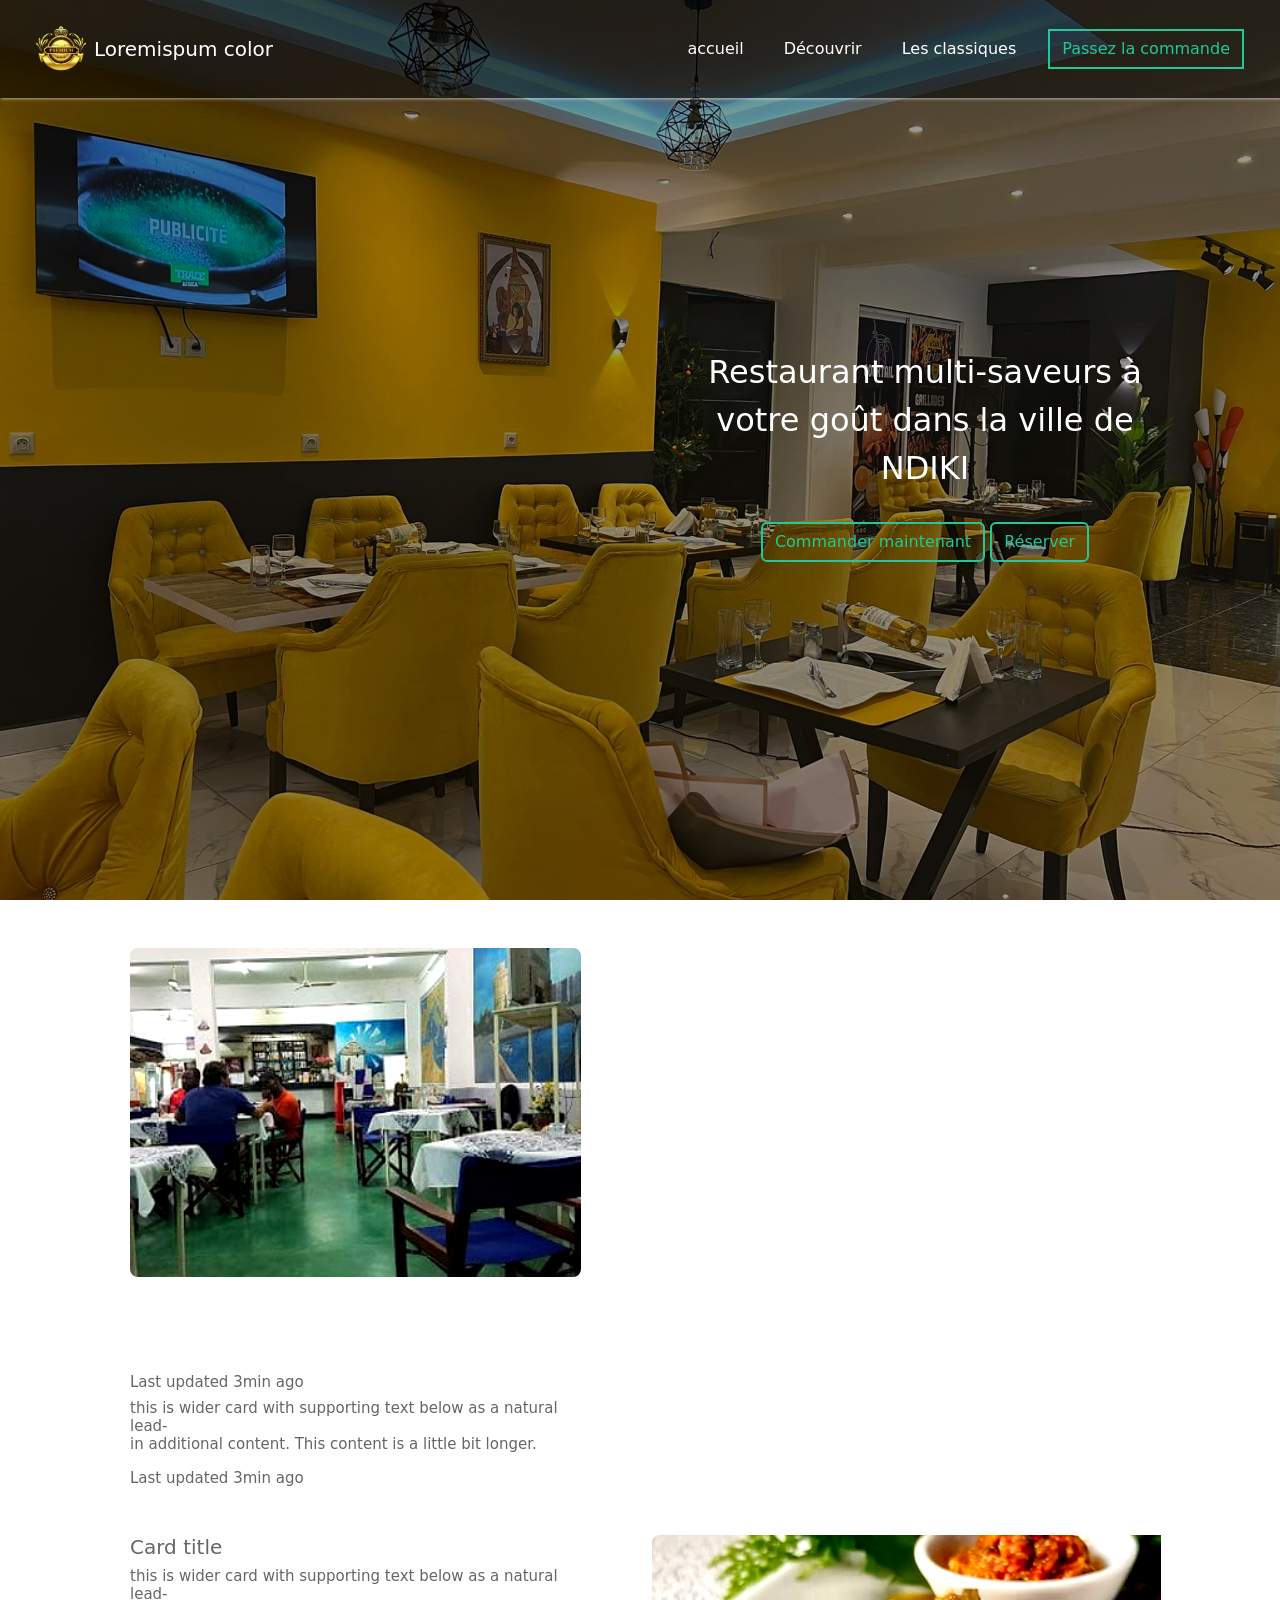
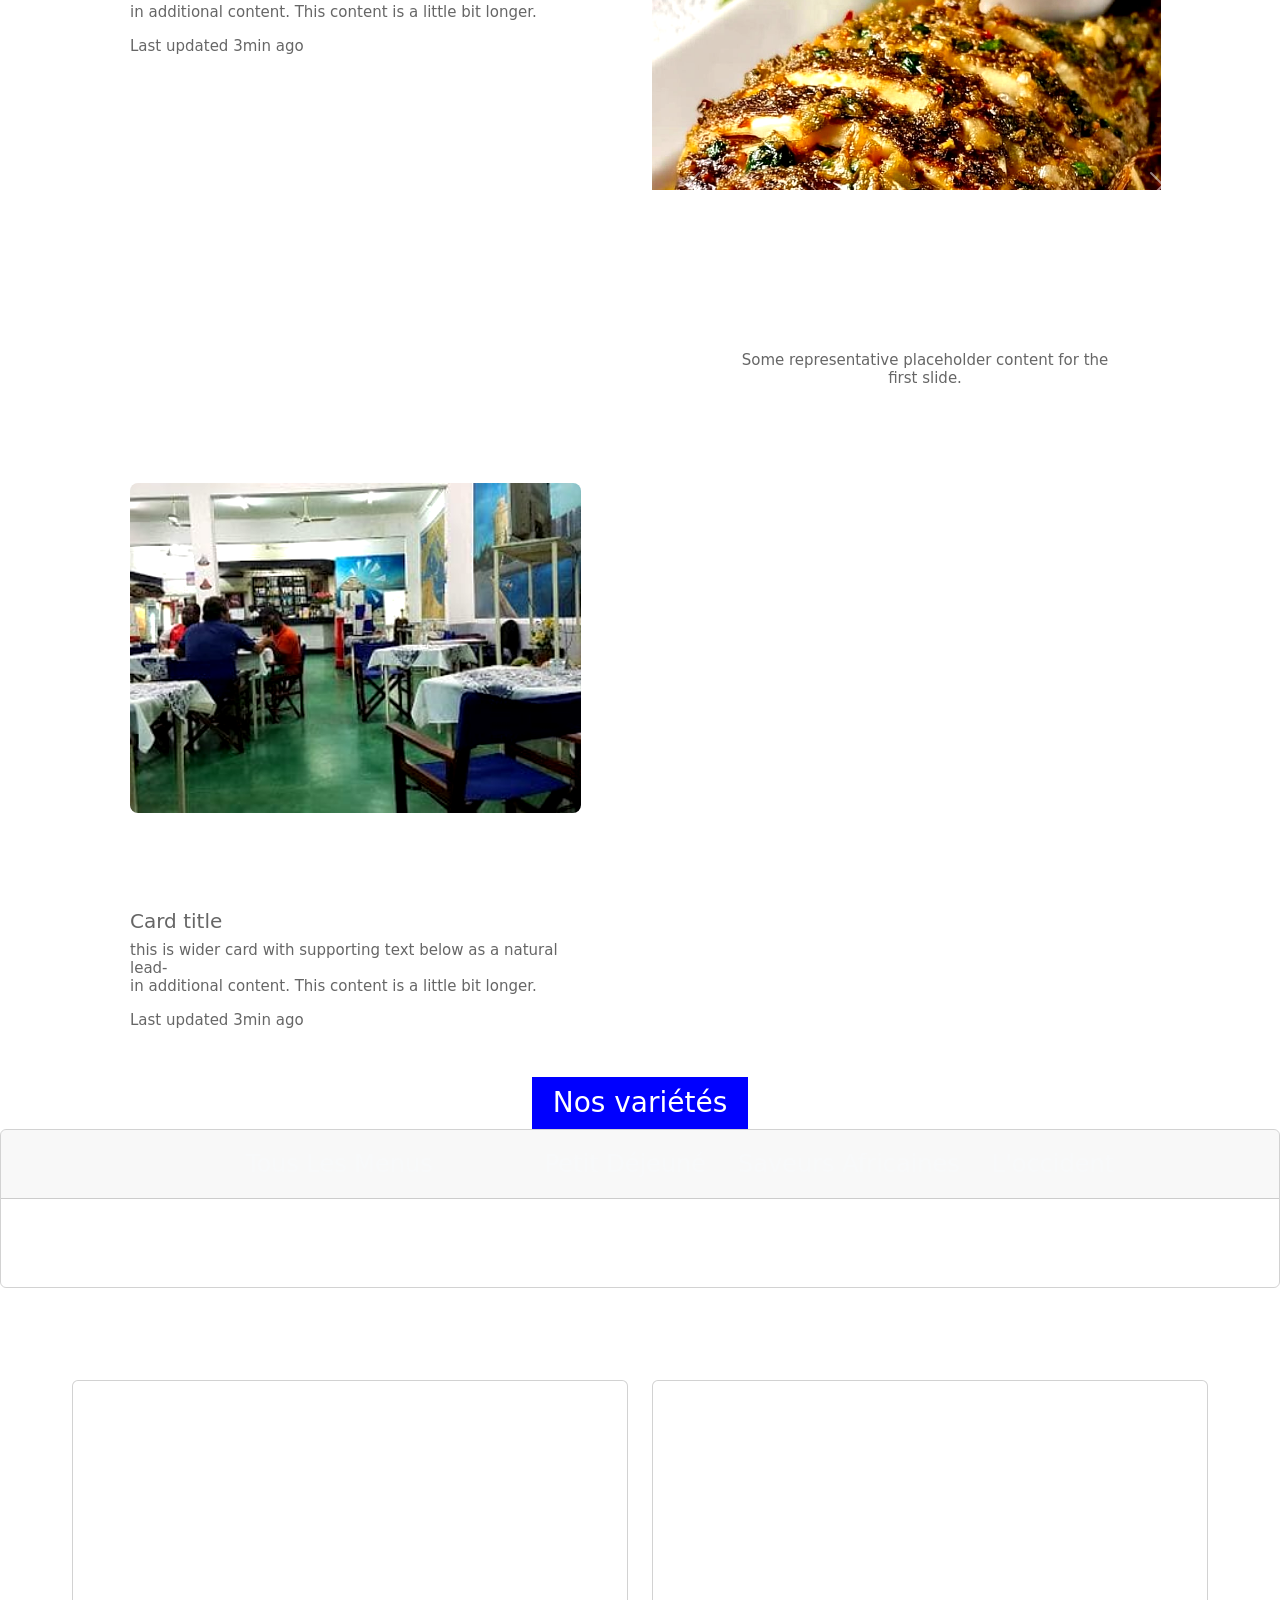
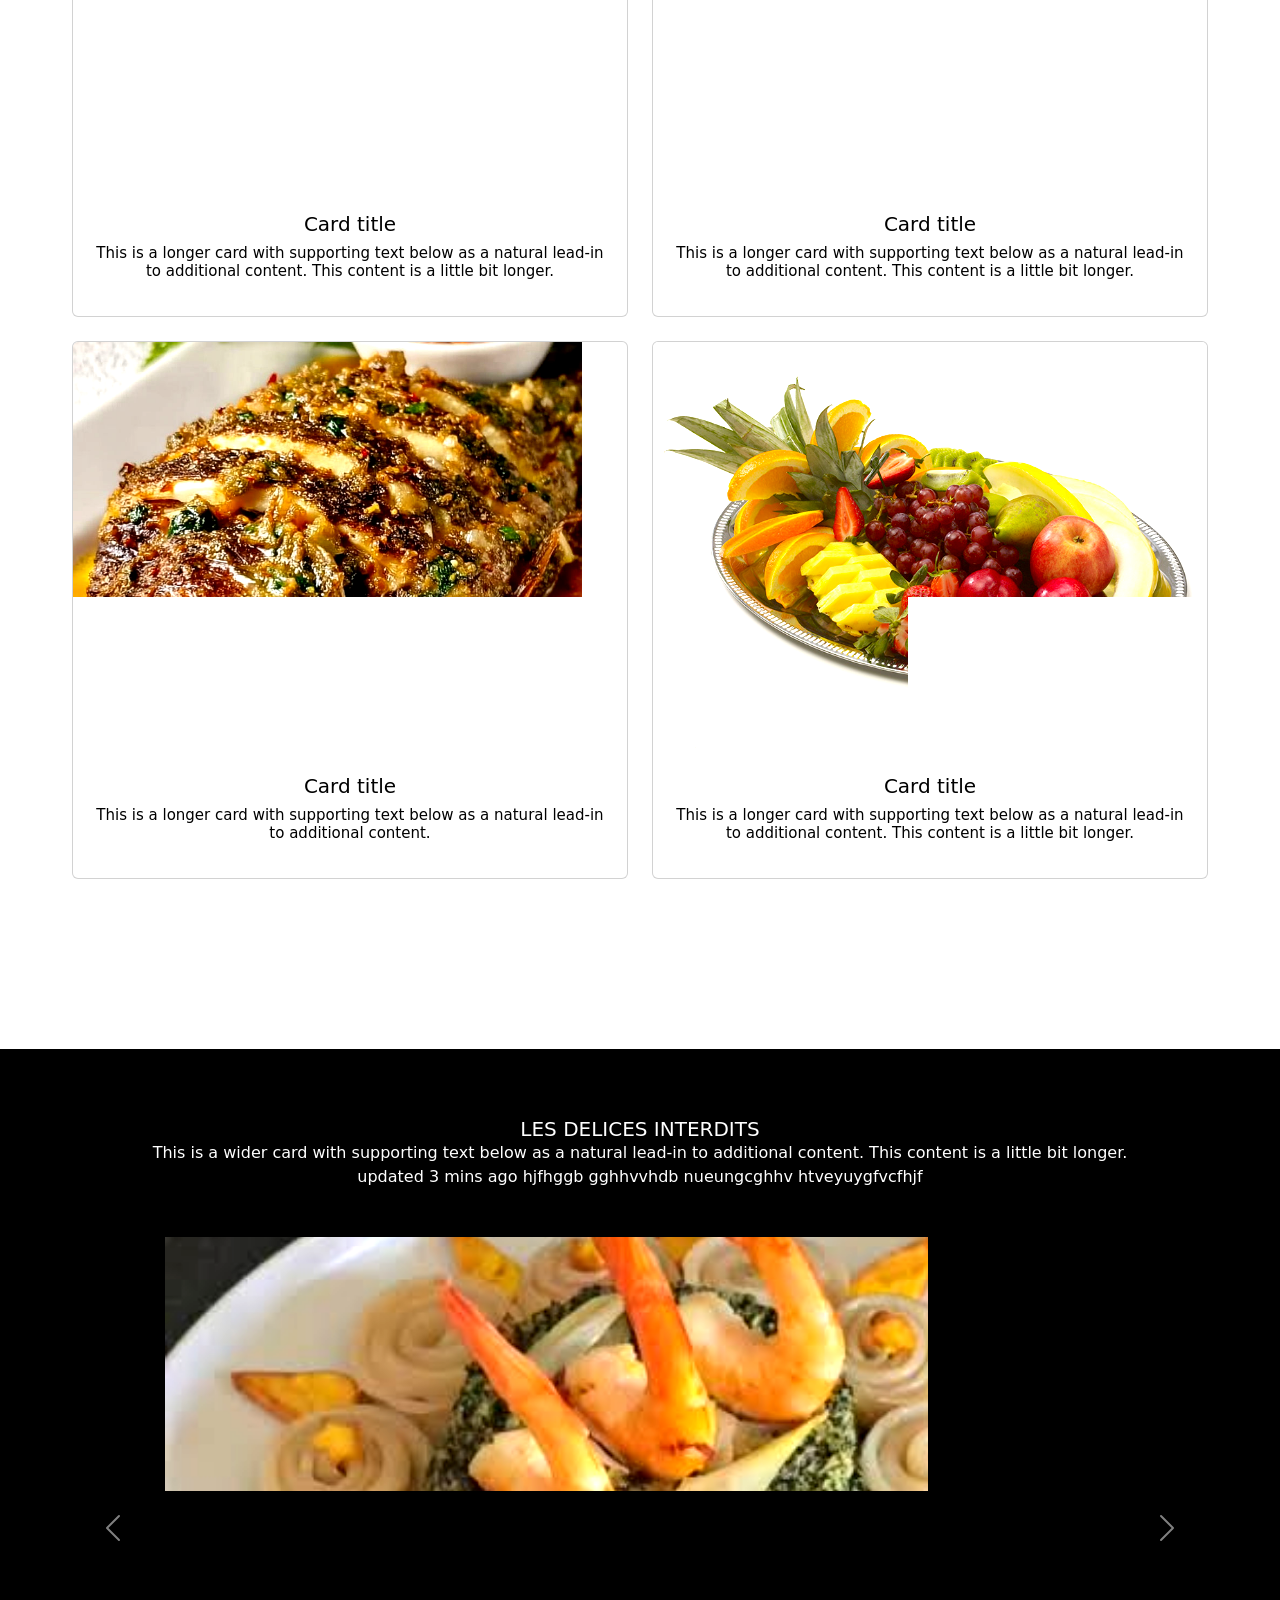
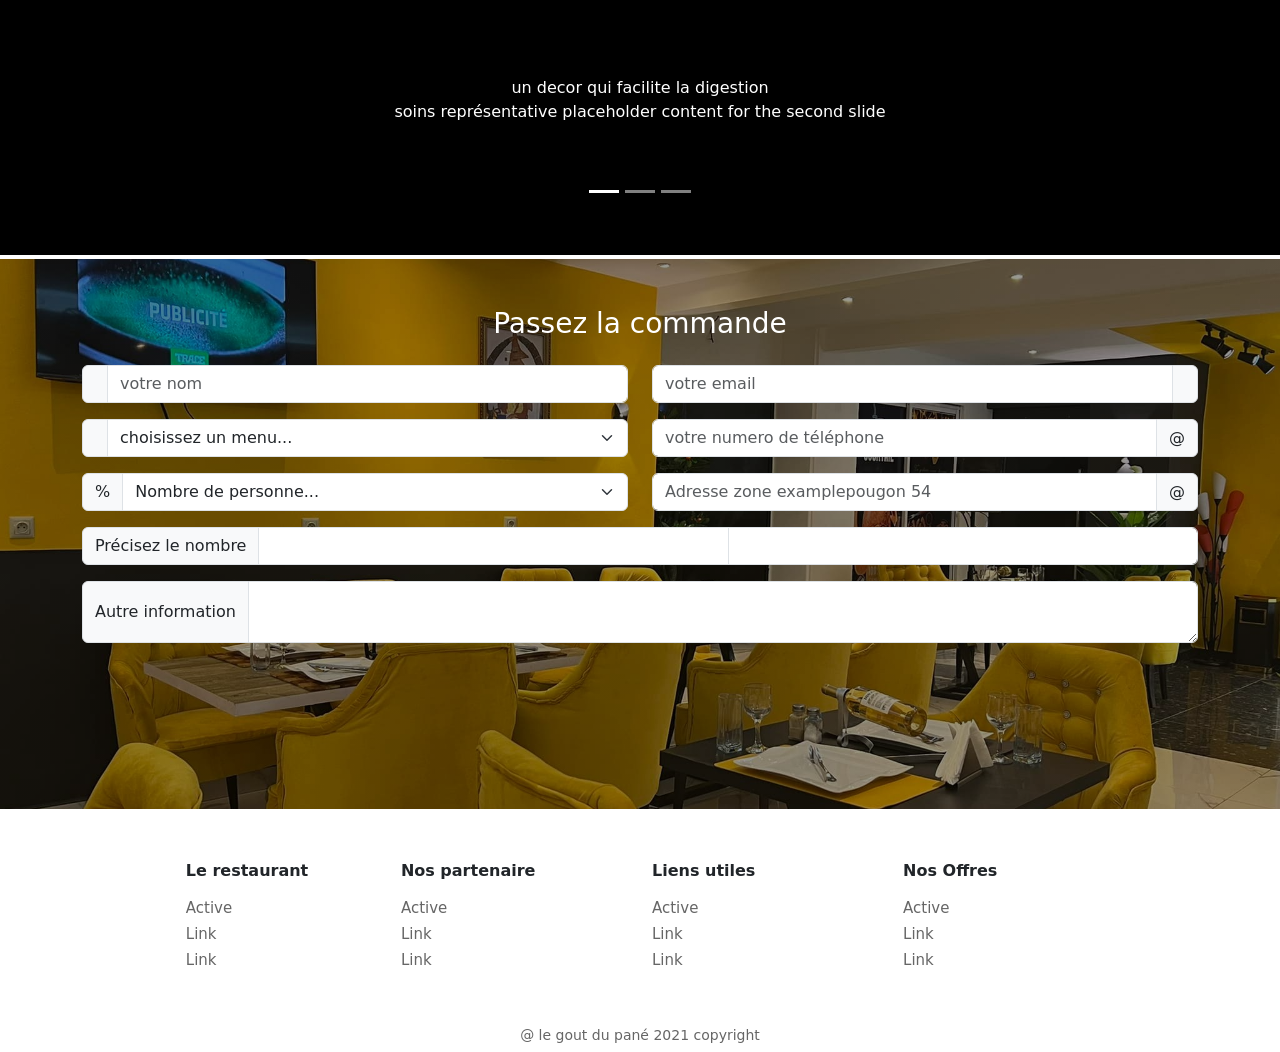
==== commit a6ecb638: "Mise à jour du devoir" ====
--- a/rest2.html
+++ b/rest2.html
@@ -13,7 +13,10 @@
   <header>
    <nav class="cc-navbar navbar navbar-expand-lg navbar-dark">
     <div class="container-fluid">
-     <a class="navbar-brand text-uppercase mx-4 py-3" href="#">Loremispum color</a>
+    <a class="navbar-brand d-flex align-items-center mx-4 py-3" href="#">
+     <img src="assets/image/logo-premium.png" alt="Logo" width="50" height="50" class="me-2">
+     <span>Loremispum color</span>
+    </a>
      <button aria-controls="navbarSupportedContent" aria-expanded="false" aria-label="Toggle navigation" class="navbar-toggler" data-bs-target="#navbarSupportedContent" data-bs-toggle="collapse" type="button">
       <span class="navbar-toggler-icon">
       </span>
@@ -30,7 +33,7 @@
         <a class="nav-link" href="#">Les classiques</a>
        </li>
        <li class="nav-item pe-4">
-        <a class="btn btn-oder rounded-0" href="#">passez la commande</a>
+       <a class="btn btn-outline-light btn-oder rounded-0" href="#"> Passez la commande </a>
        </li>
       </ul>
      </div>
@@ -51,12 +54,8 @@
        NDIKI
       </div>
       <div class="explorer">
-       <button>
-        commender maintenant
-       </button>
-       <button>
-        reserver
-       </button>
+      <button class="btn btn-outline-light btn-oder"> Commander maintenant </button>
+      <button class="btn btn-outline-light btn-oder"> Réserver </button>
       </div>
      </div>
     </div>
@@ -67,7 +66,7 @@
     <div class="container">
      <div class="row">
       <div class="base col-5 my-5 mx-5">
-       <img src="assets/image/image restaurant.jpeg"/>
+       <img src="assets/image/image-restaurant.jpeg"/>
       </div>
       <div class="col-6">
        <div class="mx-5 my-5">
@@ -115,21 +114,21 @@
         </div>
         <div class="carousel-inner">
          <div class="carousel-item active">
-          <img alt="..." class="d-block" src="assets/image/poisson baisé.jpeg"/>
+          <img alt="..." class="d-block" src="assets/image/poisson-braisé.jpg"/>
           <div class="carousel-caption d-none d-md-block">
            <h5>First slide label</h5>
            <h6>Some representative placeholder content for the first slide.</h6>
           </div>
          </div>
          <div class="carousel-item">
-          <img alt="..." class="d-block" src="assets/image/gateaux.jpeg"/>
+          <img alt="..." class="d-block" src="assets/image/gateaux.webp"/>
           <div class="carousel-caption d-none d-md-block">
            <h5>Second slide label</h5>
            <p>Some representative placeholder content for the second slide.</p>
           </div>
          </div>
          <div class="carousel-item">
-          <img alt="..." class="d-block" src="assets/image/ndolè.jpeg"/>
+          <img alt="..." class="d-block" src="assets/image/plat-du-ndolè.jfif"/>
           <div class="carousel-caption d-none d-md-block">
            <h5>Third slide label</h5>
            <p>Some representative placeholder content for the third slide.</p>
@@ -159,7 +158,7 @@
     <div class="container">
      <div class="row">
       <div class="base col-5 my-5 mx-5">
-       <img src="assets/image/image restaurant.jpeg"/>
+       <img src="assets/image/image-restaurant.jpeg"/>
       </div>
       <div class="col-6">
        <div class="mx-5 my-5">
@@ -219,7 +218,7 @@
      <div class="div row row-cols-1 row-cols-md-2 g-4 f mt-5">
       <div class="col">
        <div class="card">
-        <img alt="..." class="card-img-top" src="assets/image/crudité.webp"/>
+        <img alt="..." class="card-img-top" src="assets/image/crudité.jfif"/>
         <div class="card-body">
          <h5 class="card-title text-black">
           Card title
@@ -232,7 +231,7 @@
       </div>
       <div class="col">
        <div class="card">
-        <img alt="..." class="card-img-top" src="assets/image/ndolè.jpeg"/>
+        <img alt="..." class="card-img-top" src="assets/image/plat-du-ndolè.jfif"/>
         <div class="card-body">
          <h5 class="card-title text-black">Card title</h5>
          <h6 class="card-text">This is a longer card with supporting text below as a natural lead-in to additional content. This content is a little bit longer.</h6>
@@ -241,7 +240,7 @@
       </div>
       <div class="col d-sm-none d-md-block">
        <div class="card">
-        <img alt="..." class="card-img-top" src="assets/image/poisson baisé.jpeg"/>
+        <img alt="..." class="card-img-top" src="assets/image/poisson-braisé.jpg"/>
         <div class="card-body">
          <h5 class="card-title text-black">Card title</h5>
          <h6 class="card-text">This is a longer card with supporting text below as a natural lead-in to additional content.</h6>
@@ -250,7 +249,7 @@
       </div>
       <div class="col d-sm-none d-md-block">
        <div class="card">
-        <img alt="..." class="card-img-top" src="assets/image/gateaux.jpeg"/>
+        <img alt="..." class="card-img-top" src="assets/image/salade-de-fruit.jpg"/>
         <div class="card-body">
          <h5 class="card-title text-black ">
           Card title
@@ -285,13 +284,13 @@
       </div>
       <div class="idr carousel-inner">
        <div class="carousel-item active">
-        <img alt="..." class="d-block" src="assets/image/ndolè.jpeg"/>
+        <img alt="..." class="d-block" src="assets/image/plat-du-ndolè.jfif"/>
        </div>
        <div class="carousel-item">
-        <img alt="..." class="d-block" src="assets/image/poisson baisé.jpeg"/>
+        <img alt="..." class="d-block" src="assets/image/poisson-braisé.jpg"/>
        </div>
        <div class="carousel-item">
-        <img alt="..." class="d-block" src="assets/image/salade fruit.jpeg"/>
+        <img alt="..." class="d-block" src="assets/image/mbogo.jpg"/>
        </div>
       </div>
       <button class="carousel-control-prev" data-bs-slide="prev" data-bs-target="#carouselExampleIndicators" type="button">
@@ -316,13 +315,10 @@
     <main class="oner-one mt-1">
      <div class="container text-center">
       <div class="row align-items-start py-5">
-       <h3 class="text-white mb-4">
-        passer une commande
-       </h3>
+       <h3 class="text-white mb-4"> Passez la commande </h3>
        <div class="col-6">
         <div class="input-group mb-3">
-         <span class="input-group-text" id="basic-addon1">
-          
+         <span class="input-group-text" id="basic-addon1">    
          </span>
          <input aria-describedby="basic-addon1" aria-label="votre nom" class="form-control" placeholder="votre nom" type="text"/>
         </div>
--- a/assets/css/rest3.css
+++ b/assets/css/rest3.css
@@ -7,24 +7,44 @@
 }
 
 .btn-oder{
+    border: 2px solid var(--bs-teal);
     color: var(--bs-teal);
-    border-color: var(--bs-teal);
-    transition: 0.5s;
+    background: transparent;
+    transition: all 0.4s ease;
 }
 
 .btn-oder:hover{
-    color: white;
     background-color: var(--bs-teal);
-}
-
+    color: white;
+}
+.card img,
+.card-img-top,
+.carousel-item img,
+.base img,
+.bammer img,
+.idr img{
+    width: 100%;
+    object-fit: cover;
+    object-position: center;
+}
 .nav-link{
     color: white;
 }
-
+.card-img-top{
+    aspect-ratio: 4/3;
+    height: auto;
+}
 .nav-link:hover{
     border-bottom: 1px solid var(--bs-teal);
 }
-
+.carousel-item img{
+    aspect-ratio: 16/9;
+    height: auto;
+}
+.base img,
+.bammer img{
+    border-radius: 8px;
+}
 .banner{
     background:
         linear-gradient(rgba(0, 0, 0, 0.4), rgba(0, 0, 0, 0.4)),
@@ -78,13 +98,12 @@
     height: auto;
     object-fit: cover;
 }
-
 .carousel-item img{
     width: 100%;
-    height: 400px;
-    object-fit: cover;
-}
-
+    height: 500px;
+    object-fit: cover;
+    object-position: center;
+}
 .base img{
     width: 100%;
     max-width: 550px;
@@ -95,7 +114,7 @@
 .section{
      background:
         linear-gradient(rgba(0, 0, 0, 0.4), rgba(0, 0, 0, 0.4)),
-        url('../image/image\ restaurant.jpeg');
+        url('../image/image-restaurant.jpeg');
     min-height: 200vh;
     background-repeat: no-repeat;
     background-size: cover;
@@ -165,22 +184,40 @@
     overflow: hidden;
     height: 100%;
 }
-
 .card-img-top,
 .card img{
     width: 100%;
-    height: 400px;
-    object-fit: cover;
+    height: auto;
+    object-fit: cover;
+    object-position: center;
     display: block;
-}
-
+    image-rendering: auto;
+    max-width: 100%;
+}
 .card img{
     width: 100%;
-    height: 400px;
+    height: auto;
     object-fit: cover;
     display: block;
 }
-
+.card,
+.card img,
+.card-img-top,
+.carousel-item img,
+.base img,
+.bammer img,
+.idr img{
+    backface-visibility: hidden;
+    transform: translateZ(0);
+}
+.card img,
+.card-img-top,
+.carousel-item img,
+.base img,
+.bammer img,
+.idr img{
+    filter: brightness(1.08) contrast(1.12) saturate(1.1);
+}
 .titre{
     color: white;
     background-color: blue;
@@ -200,7 +237,9 @@
 p{
     color: white;
 }
-
+.navbar-brand img{
+    object-fit: contain;
+}
 @media screen and (max-width: 992px){
 
     .else{
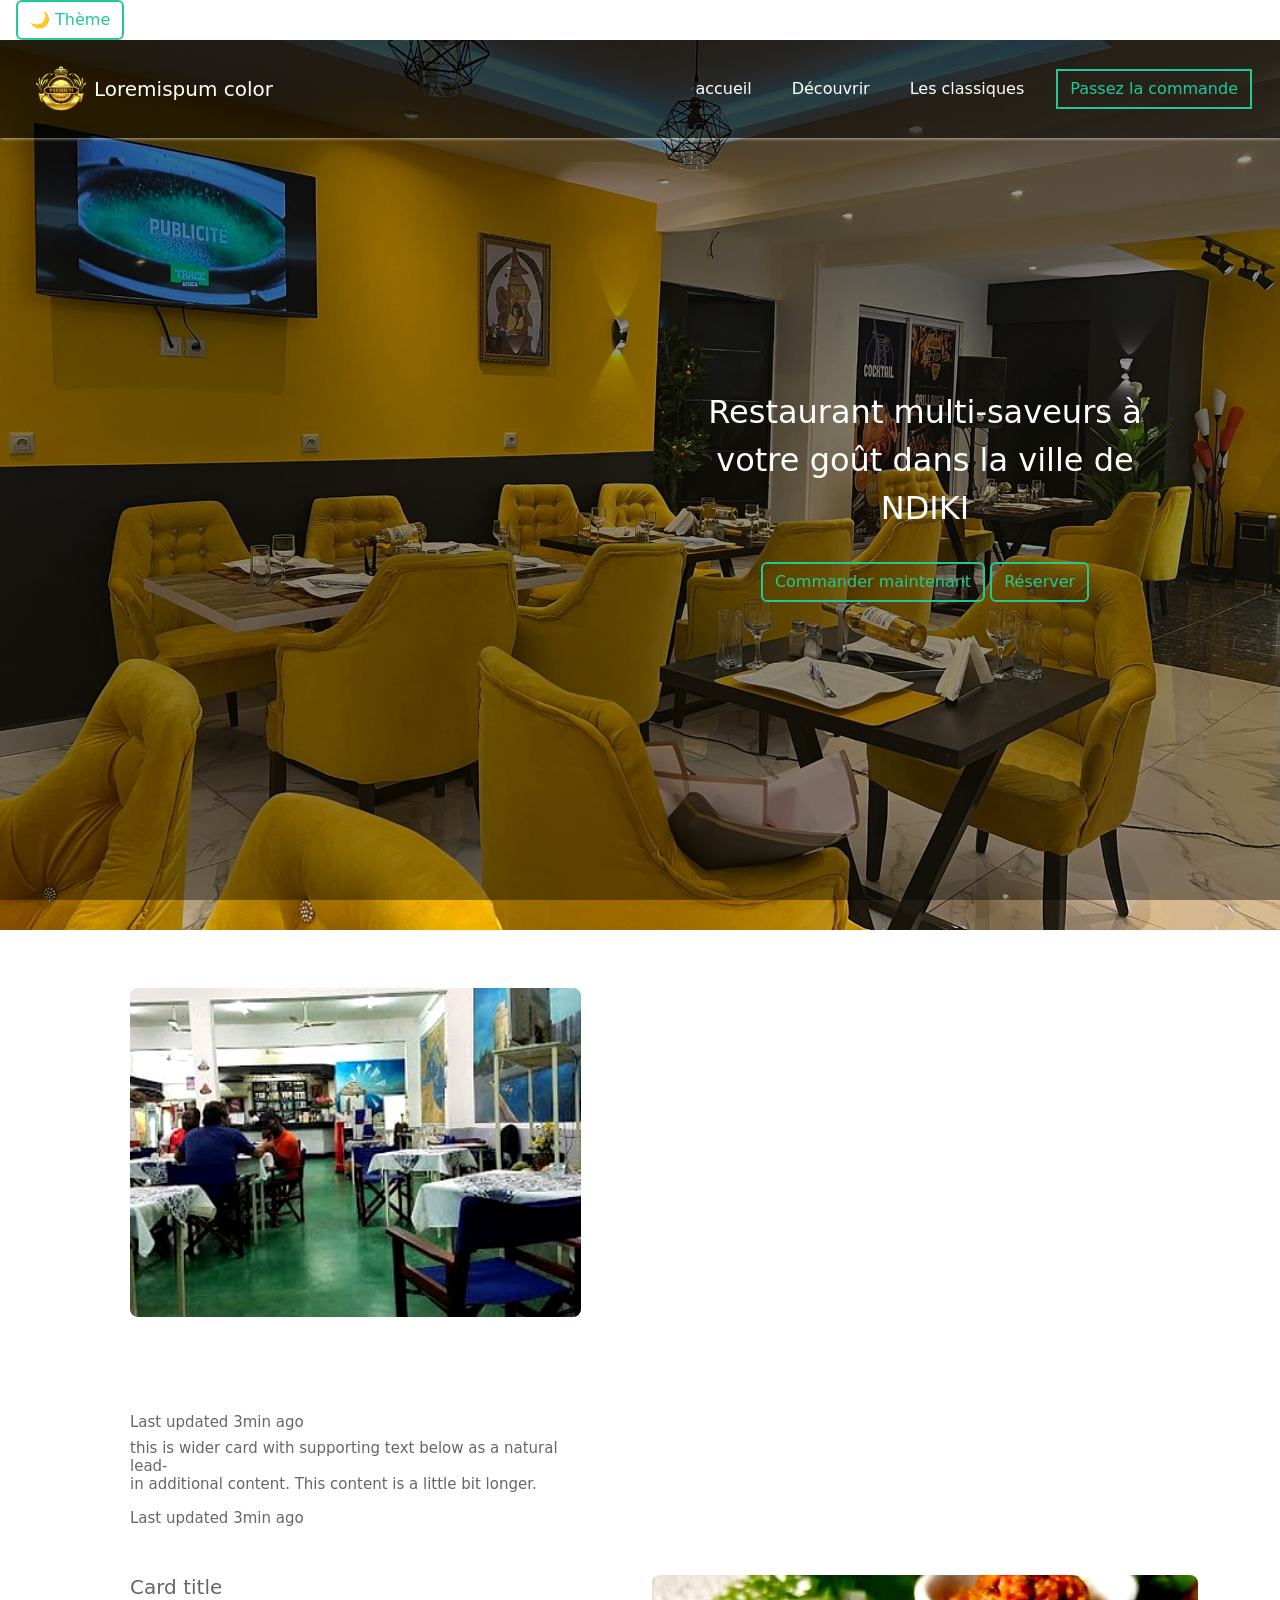
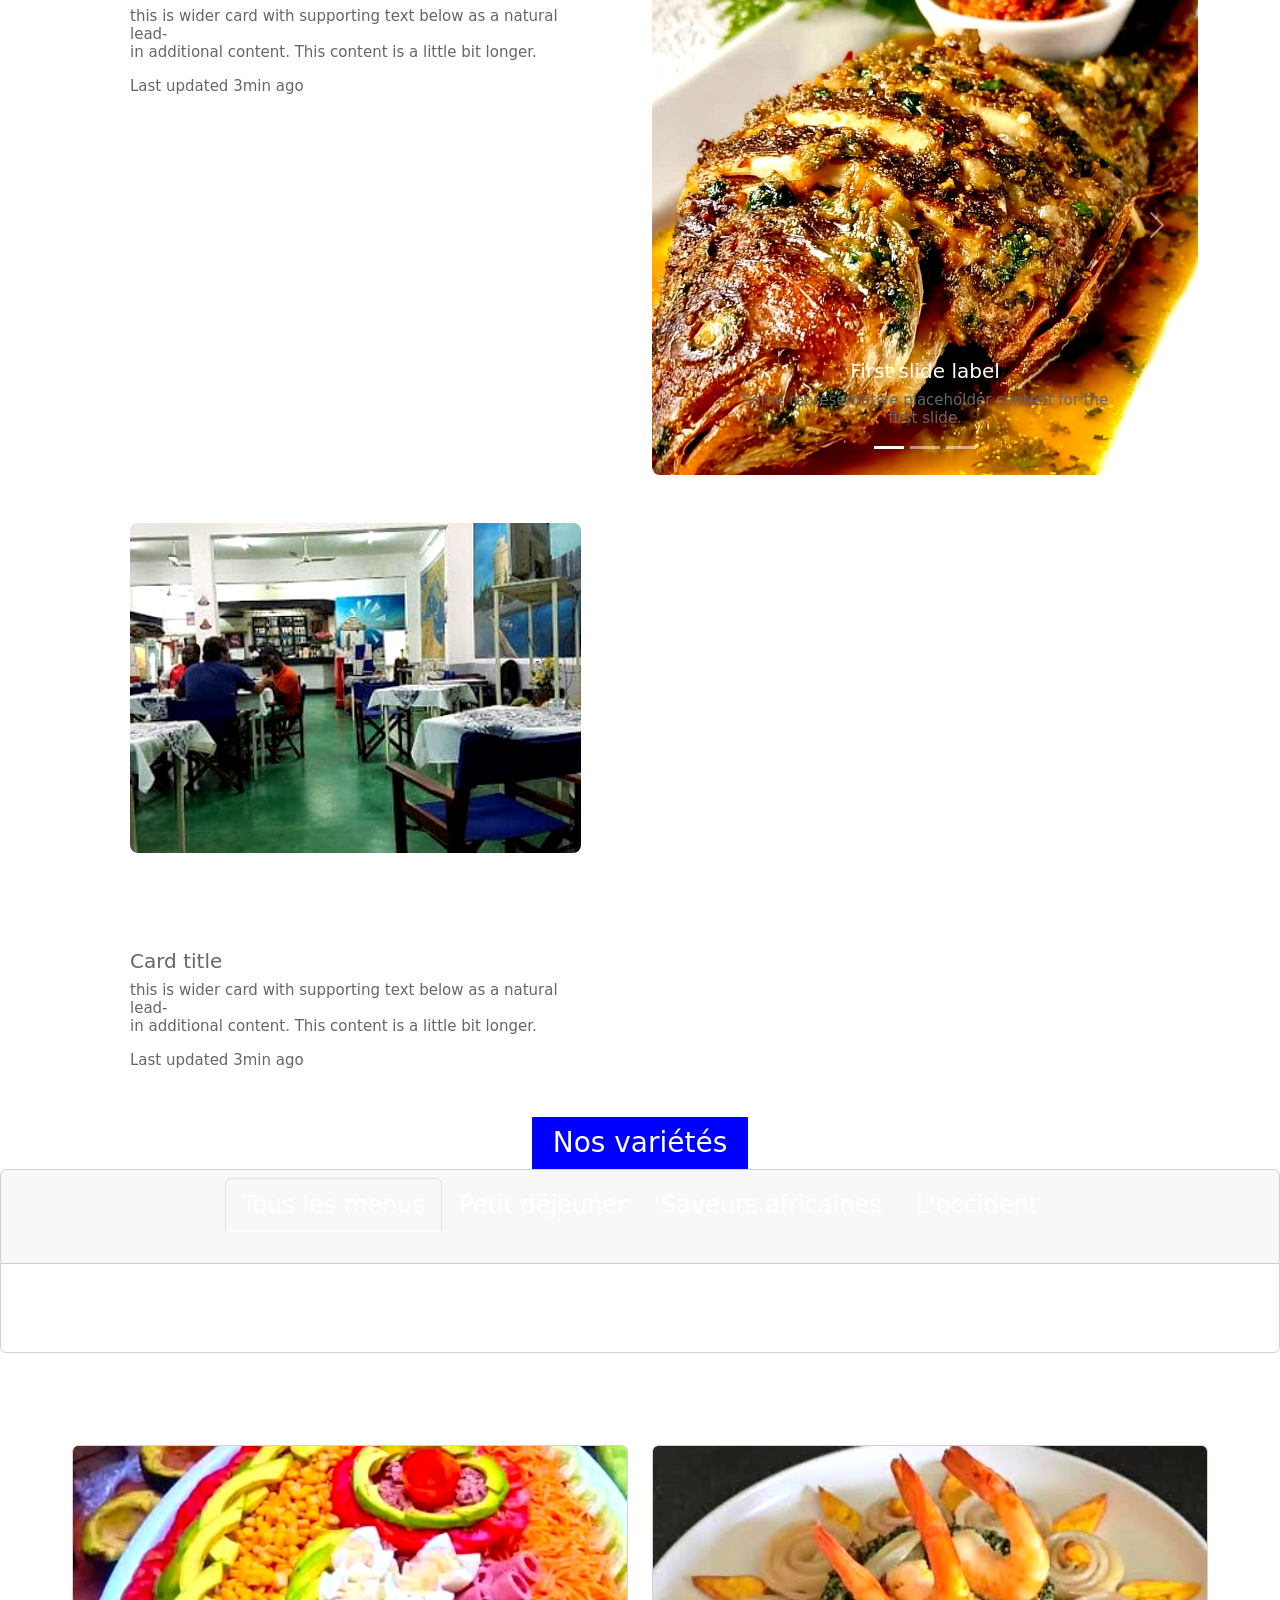
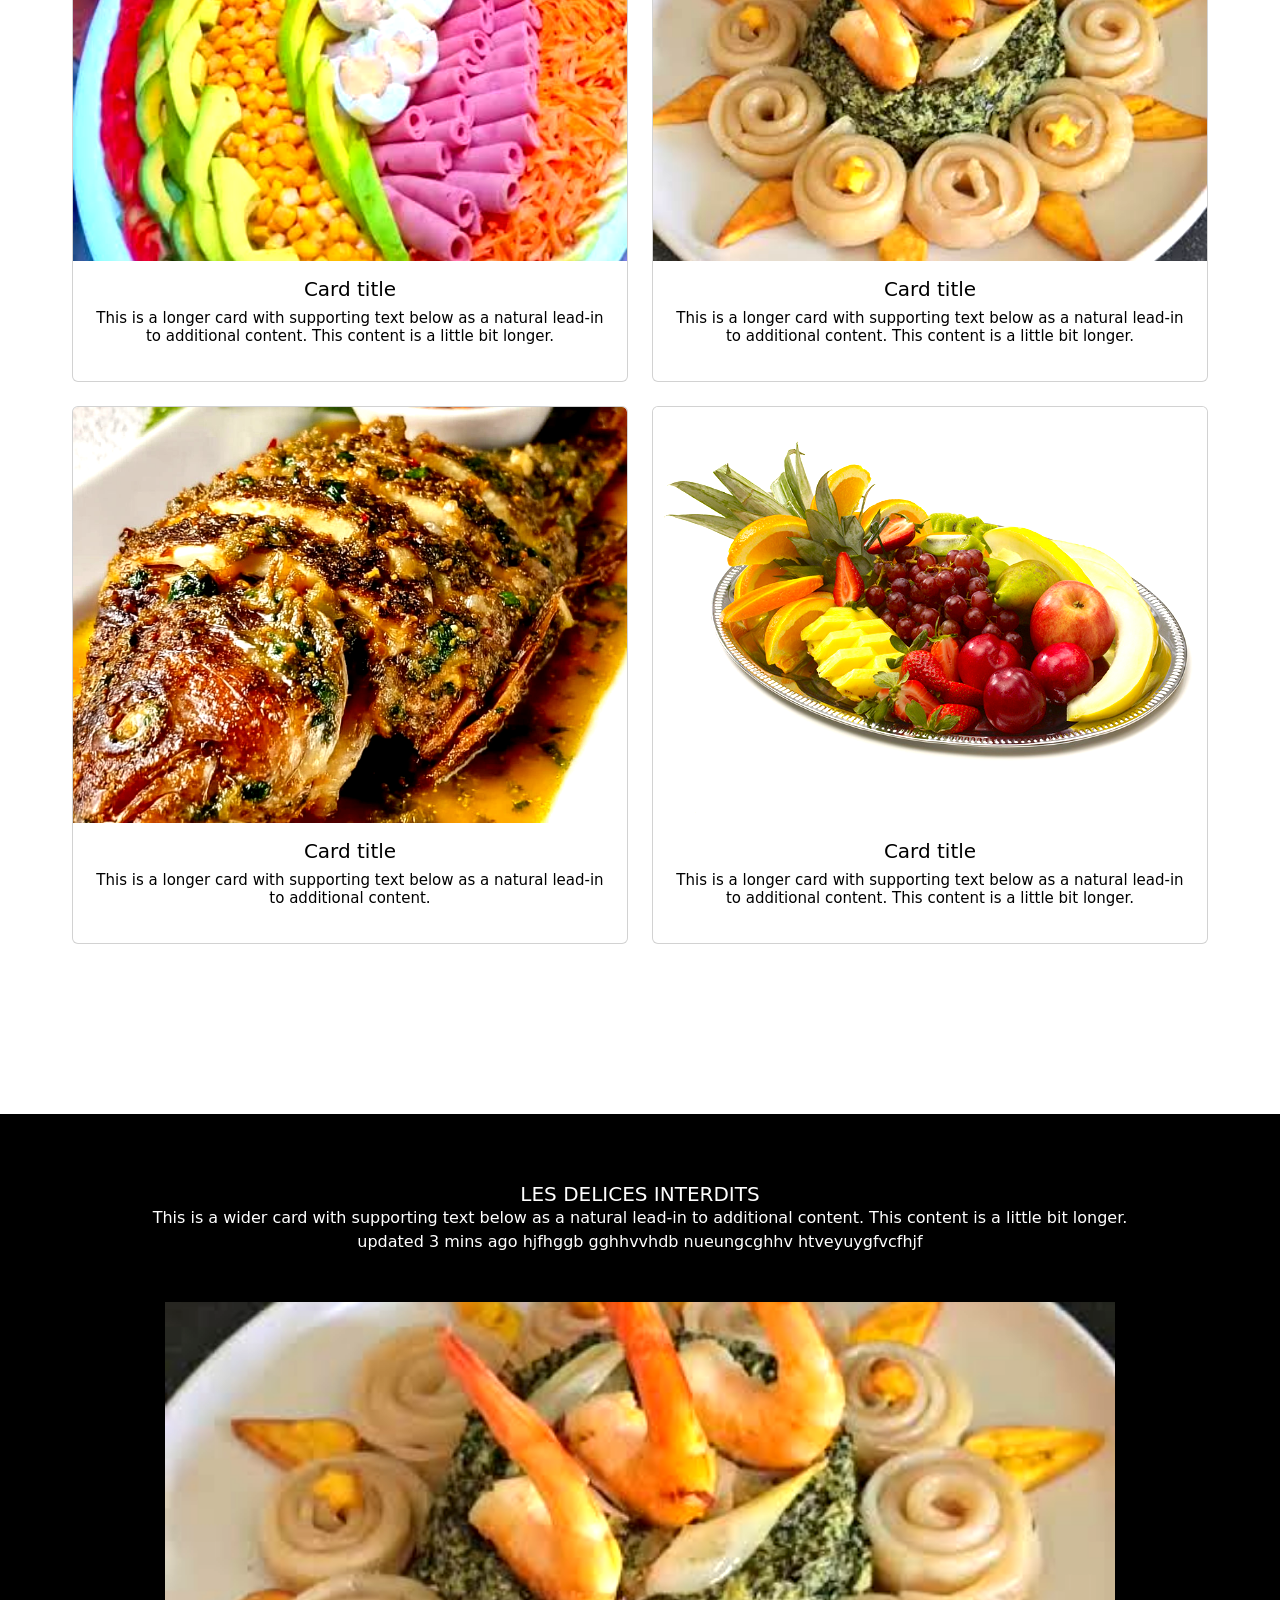
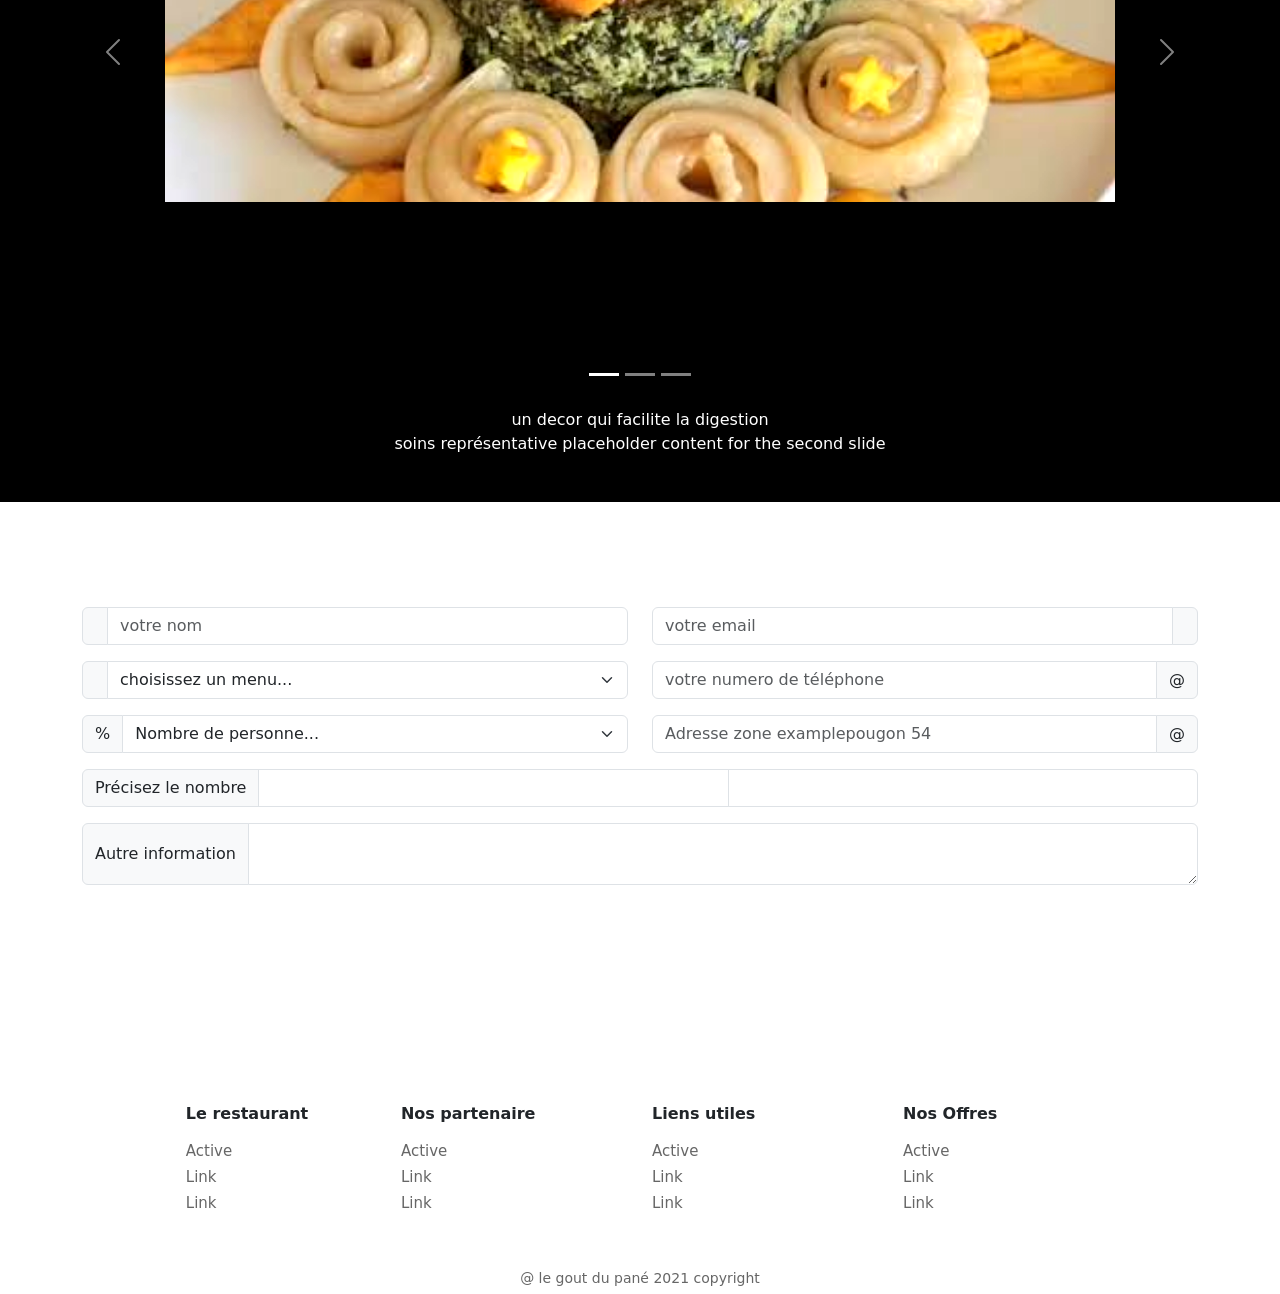
==== commit db113f07: "Ajout du thème clair/sombre et corrections du projet" ====
--- a/rest2.html
+++ b/rest2.html
@@ -11,6 +11,7 @@
  </head>
  <body>
   <header>
+   <button id="theme-btn" class="btn btn-outline-light btn-theme ms-3"> 🌙 Thème </button>
    <nav class="cc-navbar navbar navbar-expand-lg navbar-dark">
     <div class="container-fluid">
     <a class="navbar-brand d-flex align-items-center mx-4 py-3" href="#">
@@ -32,9 +33,11 @@
        <li class="nav-item pe-4">
         <a class="nav-link" href="#">Les classiques</a>
        </li>
-       <li class="nav-item pe-4">
-       <a class="btn btn-outline-light btn-oder rounded-0" href="#"> Passez la commande </a>
-       </li>
+      <li class="nav-item pe-3">
+    <a class="btn btn-outline-light btn-oder rounded-0" href="#">
+        Passez la commande
+    </a>
+</li>
       </ul>
      </div>
     </div>
@@ -182,28 +185,76 @@
     </div>
     <div class="card text-center text-light bg-transparent">
      <div class="card-header fs-4">
-      <ul class="nav nav-pills card-header-pills justify-content-center">
-       <li class="nav-item text-center">
-        <a class="nav-link active px-5 mx-5 bg-transparent text-light" href="#">
-         Tous Les Menus
-        </a>
-       </li>
-       <li class="nav-item text-center">
-        <a class="nav-link text-light text-light" href="#">
-         Petit Déjeuné
-        </a>
-       </li>
-       <li class="nav-item">
-        <a aria-disabled="true" class="nav-link text-light text-light">
-         Saveurs Africaines
-        </a>
-       </li>
-       <li class="nav-item">
-        <a aria-disabled="true" class="nav-link text-light text-light">
-         L'occident
-        </a>
-       </li>
-      </ul>
+     <ul class="nav nav-tabs justify-content-center border-0" id="menuTab" role="tablist">
+
+    <li class="nav-item" role="presentation">
+        <button
+            class="nav-link active bg-transparent text-white"
+            id="tous-tab"
+            data-bs-toggle="tab"
+            data-bs-target="#tous"
+            type="button"
+            role="tab">
+            Tous les menus
+        </button>
+    </li>
+
+    <li class="nav-item" role="presentation">
+        <button
+            class="nav-link bg-transparent text-white"
+            id="petit-tab"
+            data-bs-toggle="tab"
+            data-bs-target="#petit"
+            type="button"
+            role="tab">
+            Petit déjeuner
+        </button>
+    </li>
+
+    <li class="nav-item" role="presentation">
+        <button
+            class="nav-link bg-transparent text-white"
+            id="afrique-tab"
+            data-bs-toggle="tab"
+            data-bs-target="#afrique"
+            type="button"
+            role="tab">
+            Saveurs africaines
+        </button>
+    </li>
+
+    <li class="nav-item" role="presentation">
+        <button
+            class="nav-link bg-transparent text-white"
+            id="occident-tab"
+            data-bs-toggle="tab"
+            data-bs-target="#occident"
+            type="button"
+            role="tab">
+            L'occident
+        </button>
+    </li>
+
+</ul>
+<div class="tab-content mt-4">
+
+    <div class="tab-pane fade show active" id="tous">
+        <!-- Tes cartes actuelles -->
+    </div>
+
+    <div class="tab-pane fade" id="petit">
+        <!-- Cartes du petit déjeuner -->
+    </div>
+
+    <div class="tab-pane fade" id="afrique">
+        <!-- Cartes africaines -->
+    </div>
+
+    <div class="tab-pane fade" id="occident">
+        <!-- Cartes occidentales -->
+    </div>
+
+</div>
      </div>
      <div class="card-body">
       <h5 class="card-title">
@@ -262,7 +313,7 @@
       </div>
      </div>
     </main>
-    <section class="bammen mb-1">
+    <section class="bammen mb-0">
      <div class="card-body text-center py-5 ">
       <h5 class="card-title">
        LES DELICES INTERDITS
@@ -312,7 +363,7 @@
     </section>
    </section>
    <form class="order-one ">
-    <main class="oner-one mt-1">
+    <main class="oner-one mt-0">
      <div class="container text-center">
       <div class="row align-items-start py-5">
        <h3 class="text-white mb-4"> Passez la commande </h3>
@@ -429,5 +480,6 @@
    </footer>
   <h4 class="copyright">@ le gout du pané 2021 copyright </h4>
   </section>
+   <script src="assets/js/rest.js"></script>
  </body>
 </html>
--- a/assets/css/rest3.css
+++ b/assets/css/rest3.css
@@ -119,13 +119,22 @@
     background-repeat: no-repeat;
     background-size: cover;
     background-position: center;
-    background-attachment: fixed;
-  
+    background-attachment: fixed; 
 }
 .oder{
-    position: relative;
-    top: -95px;
-}
+    margin-top: 30px;
+    text-align: center;
+    position: static;
+}
+.oder{
+    position: absolute;
+    bottom: -70px;
+    left: 50%;
+    transform: translateX(-50%);
+    width: 100%;
+    text-align: center;
+}
+
 .div{
     width: 100%;
     max-width: 1200px;
@@ -141,6 +150,7 @@
     background-size: cover;
     background-repeat: no-repeat;
     padding: 20px;
+    padding-bottom: 100px;
 }
 
 .idr img{
@@ -163,8 +173,8 @@
     background-repeat: no-repeat;
     background-size: cover;
     background-position: center;
-}
-
+     background-attachment: fixed;
+}
 .rom{
     width: 90%;
     max-width: 1200px;
@@ -229,7 +239,32 @@
     width: auto;
     margin: 0 auto;
 }
-
+#carouselExampleIndicators {
+    min-height: 700px;
+}
+
+#carouselExampleIndicators .carousel-inner {
+    height: 500px;
+}
+
+#carouselExampleIndicators .carousel-item {
+    height: 500px;
+}
+
+#carouselExampleIndicators .carousel-item img {
+    width: 100%;
+    height: 100%;
+    object-fit: cover;
+}
+
+.idr {
+    height: 500px;
+}
+
+.idr img {
+    height: 500px;
+    object-fit: cover;
+}
 .card-body{
     color: white;
 }
@@ -258,7 +293,7 @@
 @media screen and (max-width: 768px){
 
     .banner{
-        background-attachment: scroll;
+        background-attachment: fixed;
     }
 
     .else{
@@ -326,4 +361,53 @@
 }
 .card-text{
     color: black;
+}
+/* Personnalisation du bouton Bootstrap */
+.btn-theme{
+    border: 2px solid var(--bs-teal);
+    color: var(--bs-teal);
+    background-color: transparent;
+    transition: all 0.4s ease;
+}
+
+.btn-theme:hover{
+    background-color: var(--bs-teal);
+    color: white;
+}
+
+/* ========================= */
+/*         THÈME SOMBRE      */
+/* ========================= */
+
+body.dark-mode{
+    background-color: #121212;
+    color: white;
+}
+
+body.dark-mode .cc-navbar{
+    background-color: rgba(0,0,0,0.95);
+}
+
+body.dark-mode .card{
+    background-color: #1f1f1f;
+}
+
+body.dark-mode .card-title,
+body.dark-mode .card-text,
+body.dark-mode p,
+body.dark-mode h1,
+body.dark-mode h2,
+body.dark-mode h3,
+body.dark-mode h4,
+body.dark-mode h5,
+body.dark-mode h6{
+    color: white !important;
+}
+
+body.dark-mode footer{
+    background-color: #111;
+}
+
+body.dark-mode .copyright{
+    color: white;
 }
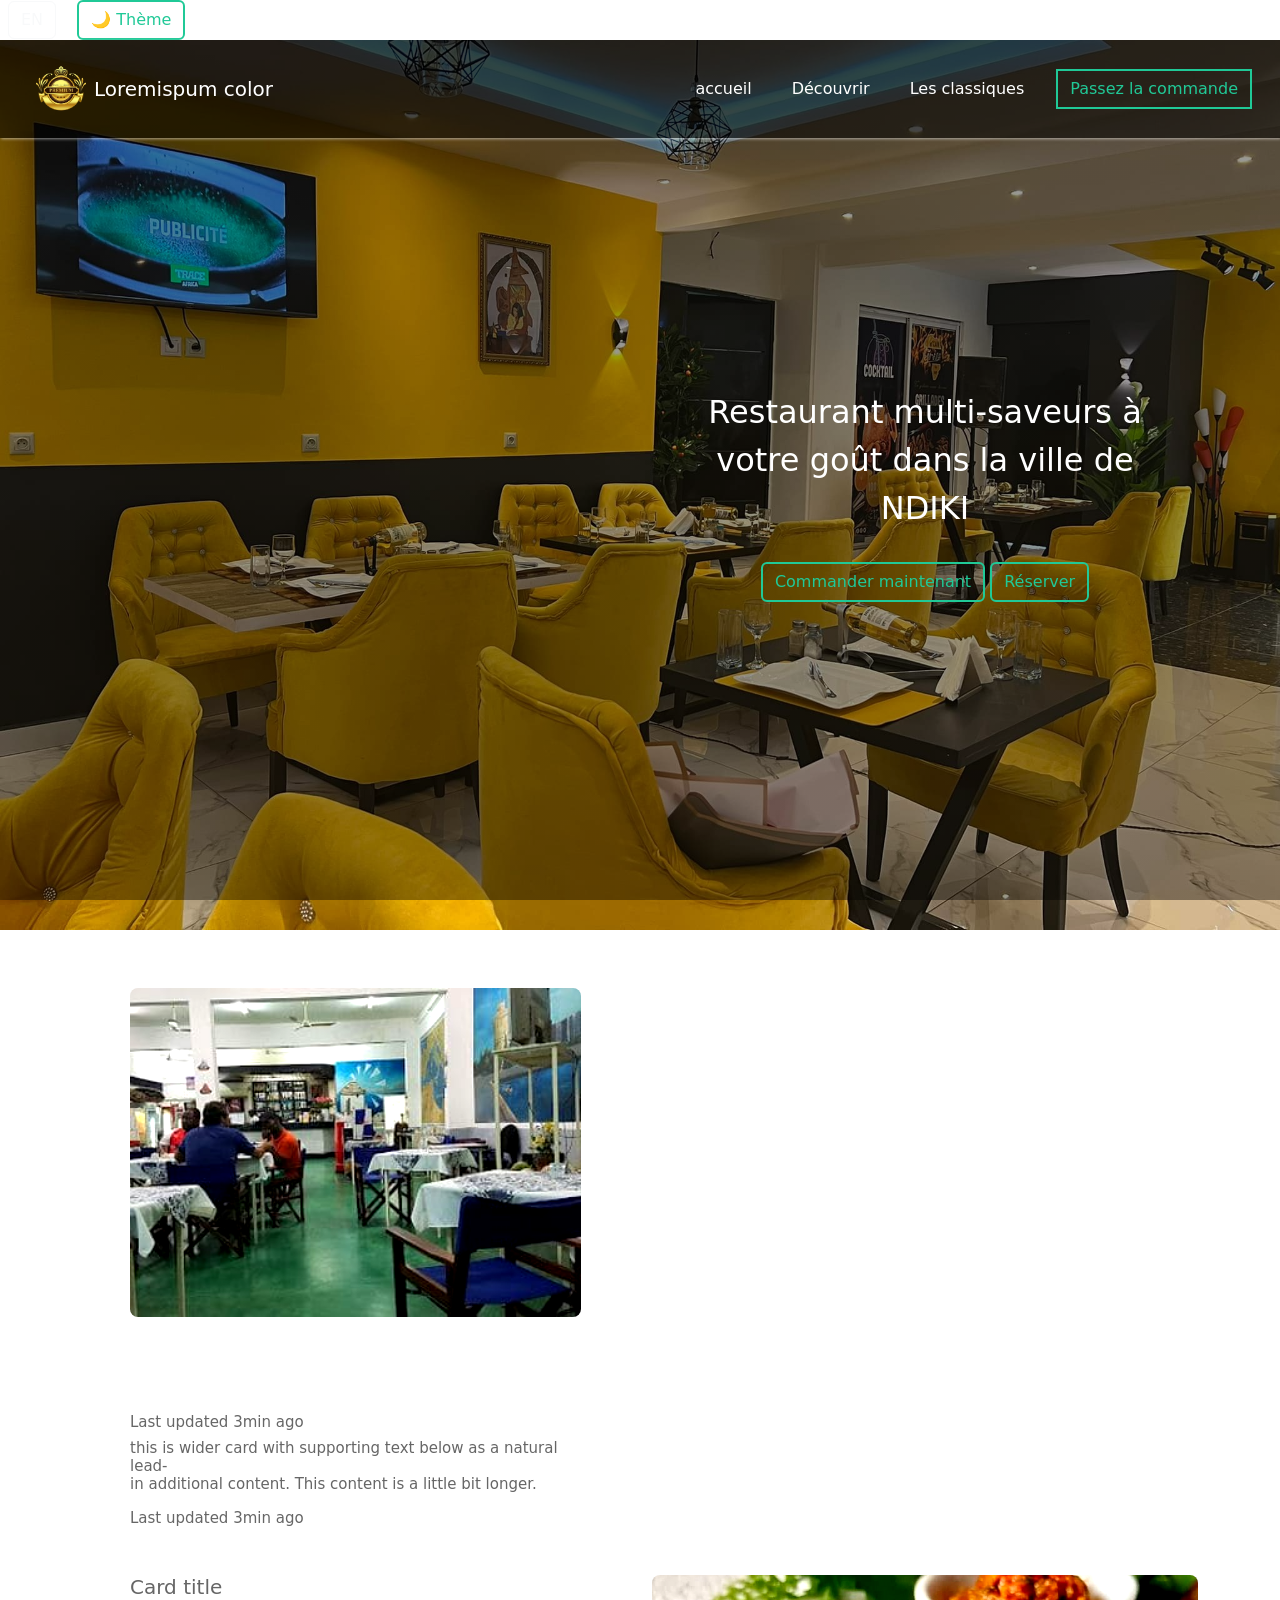
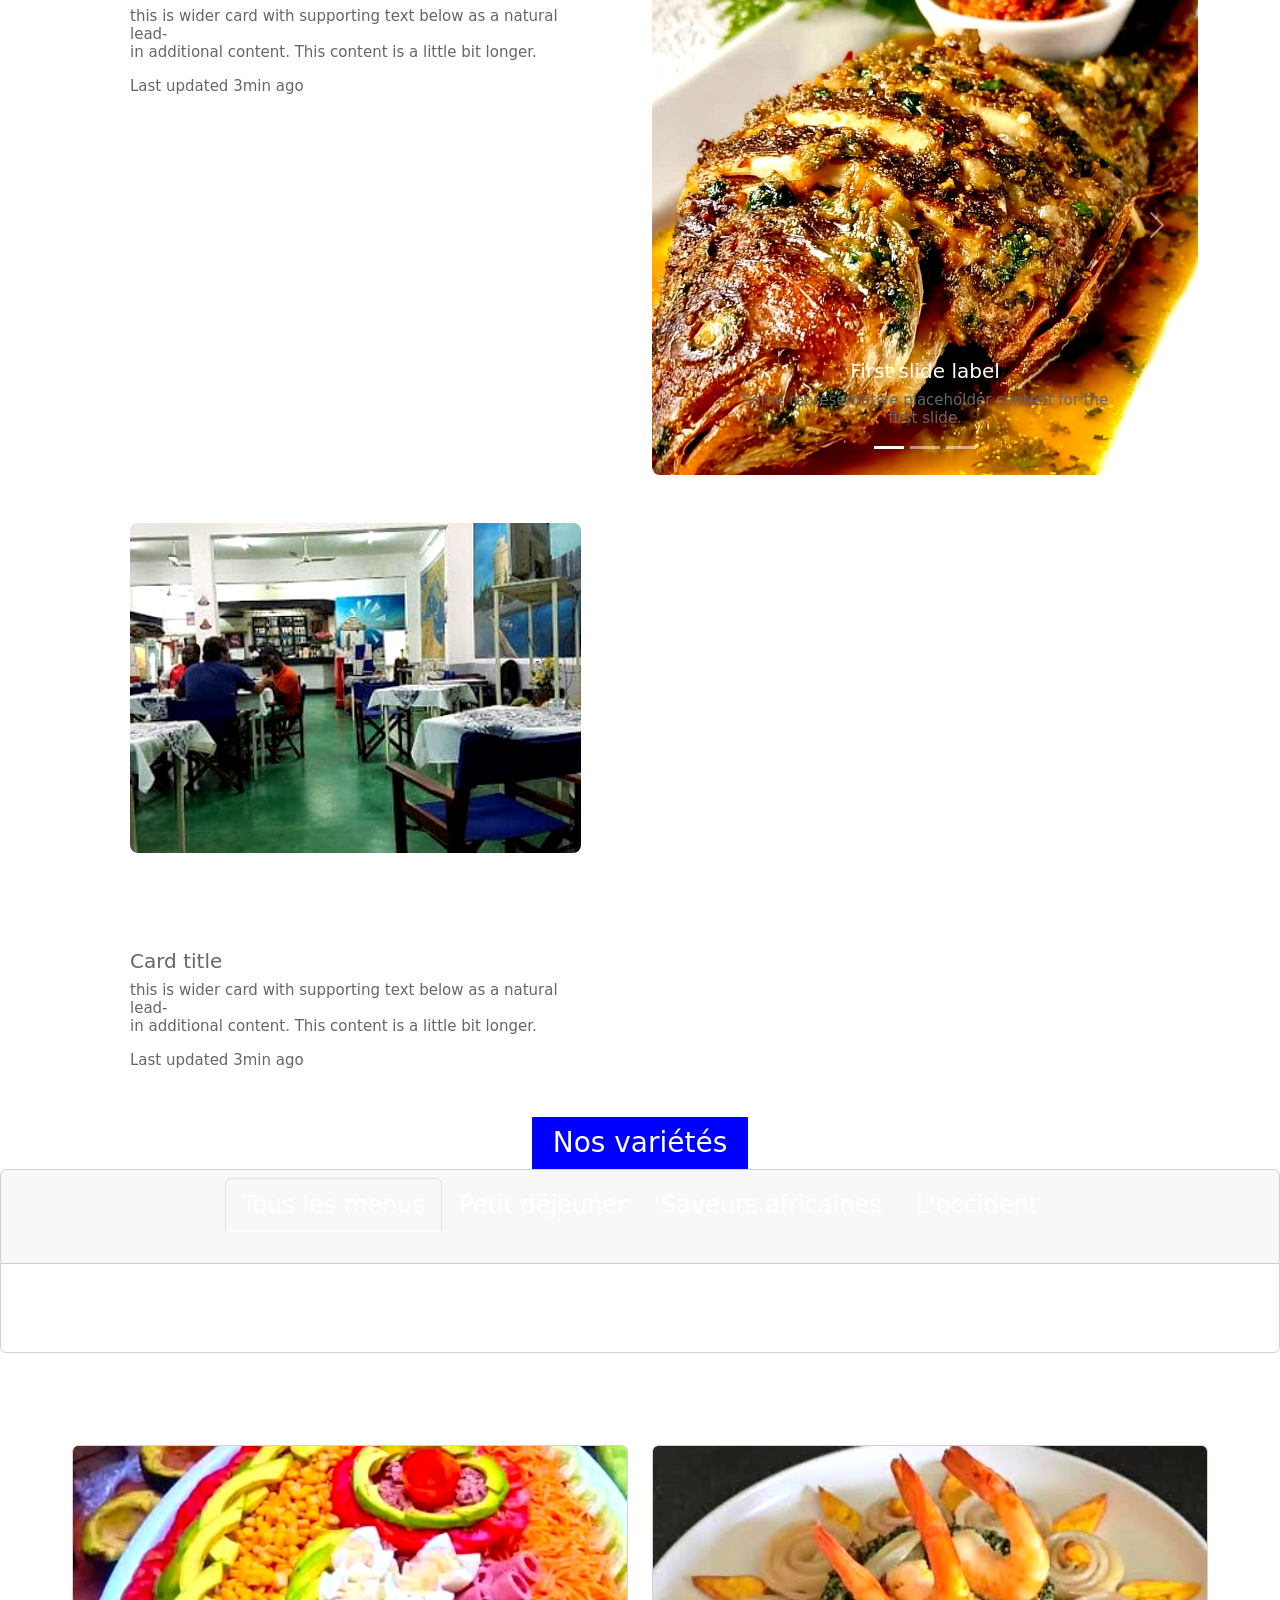
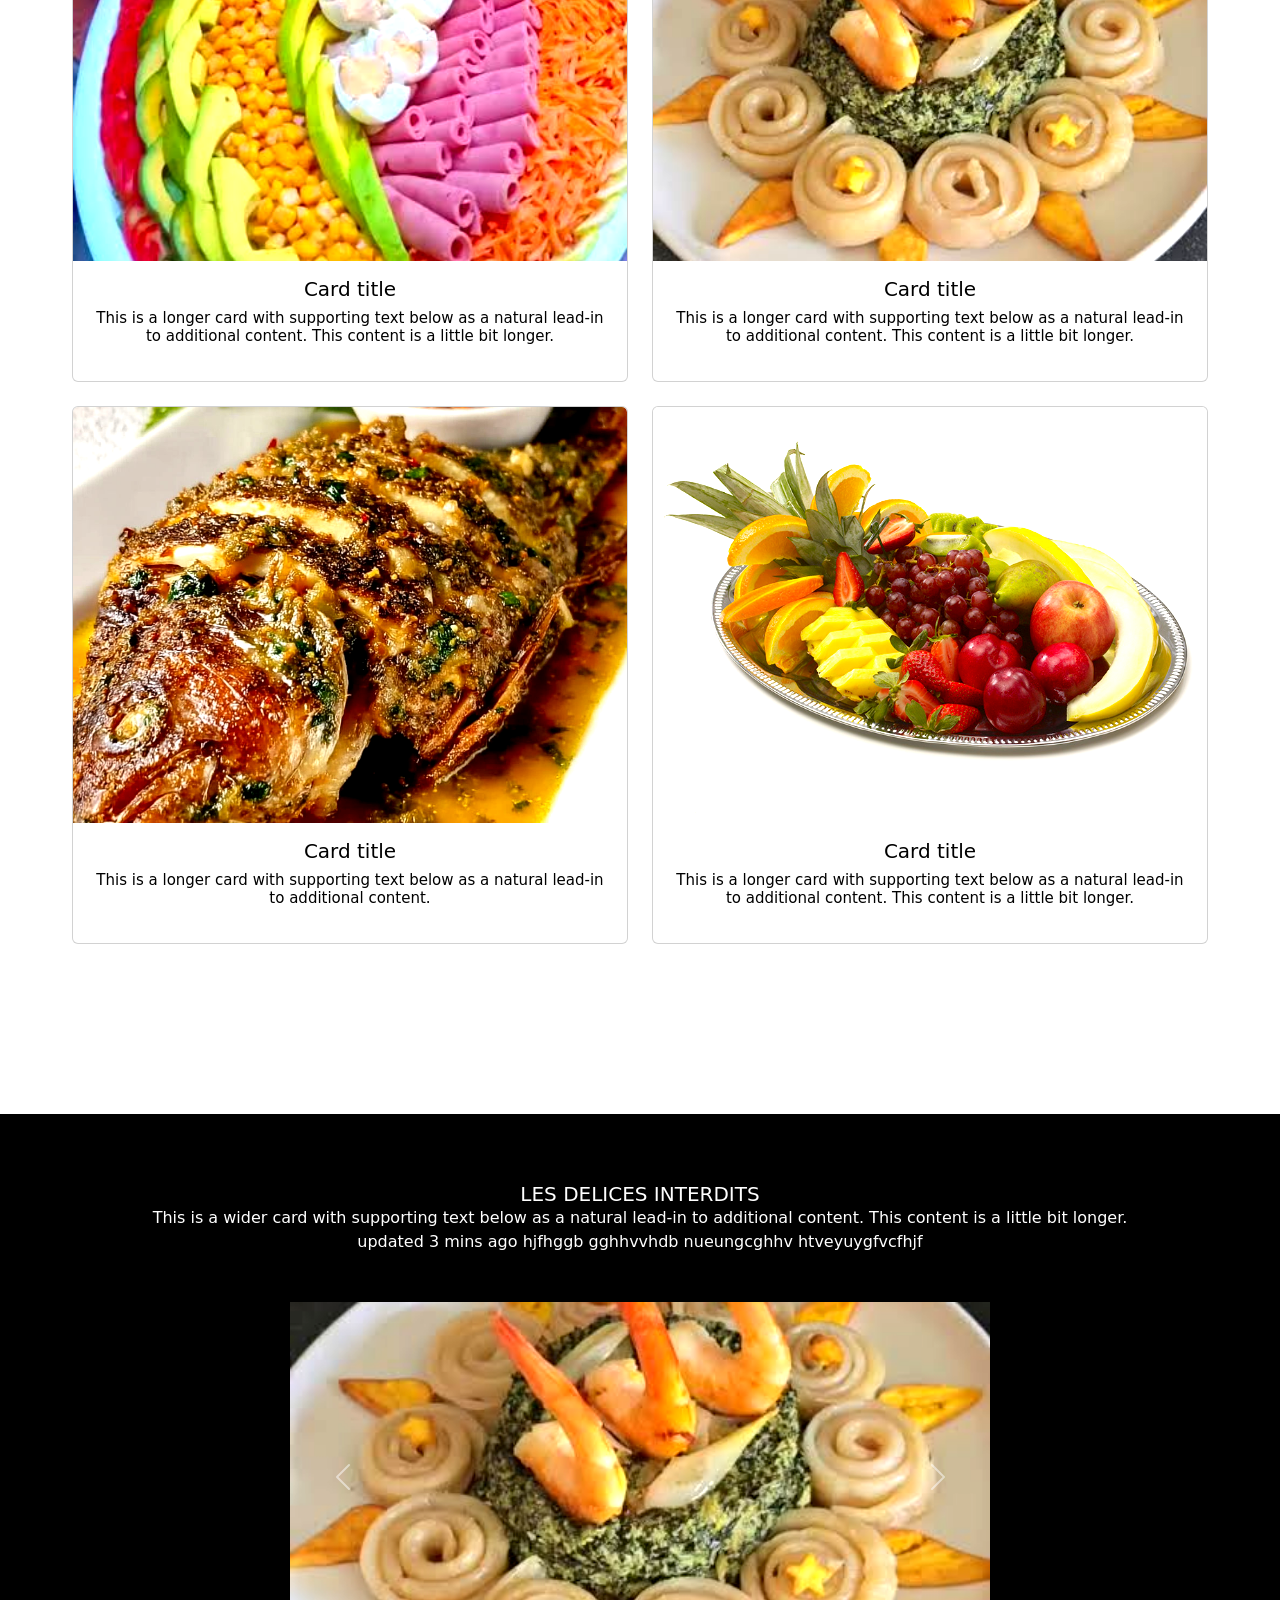
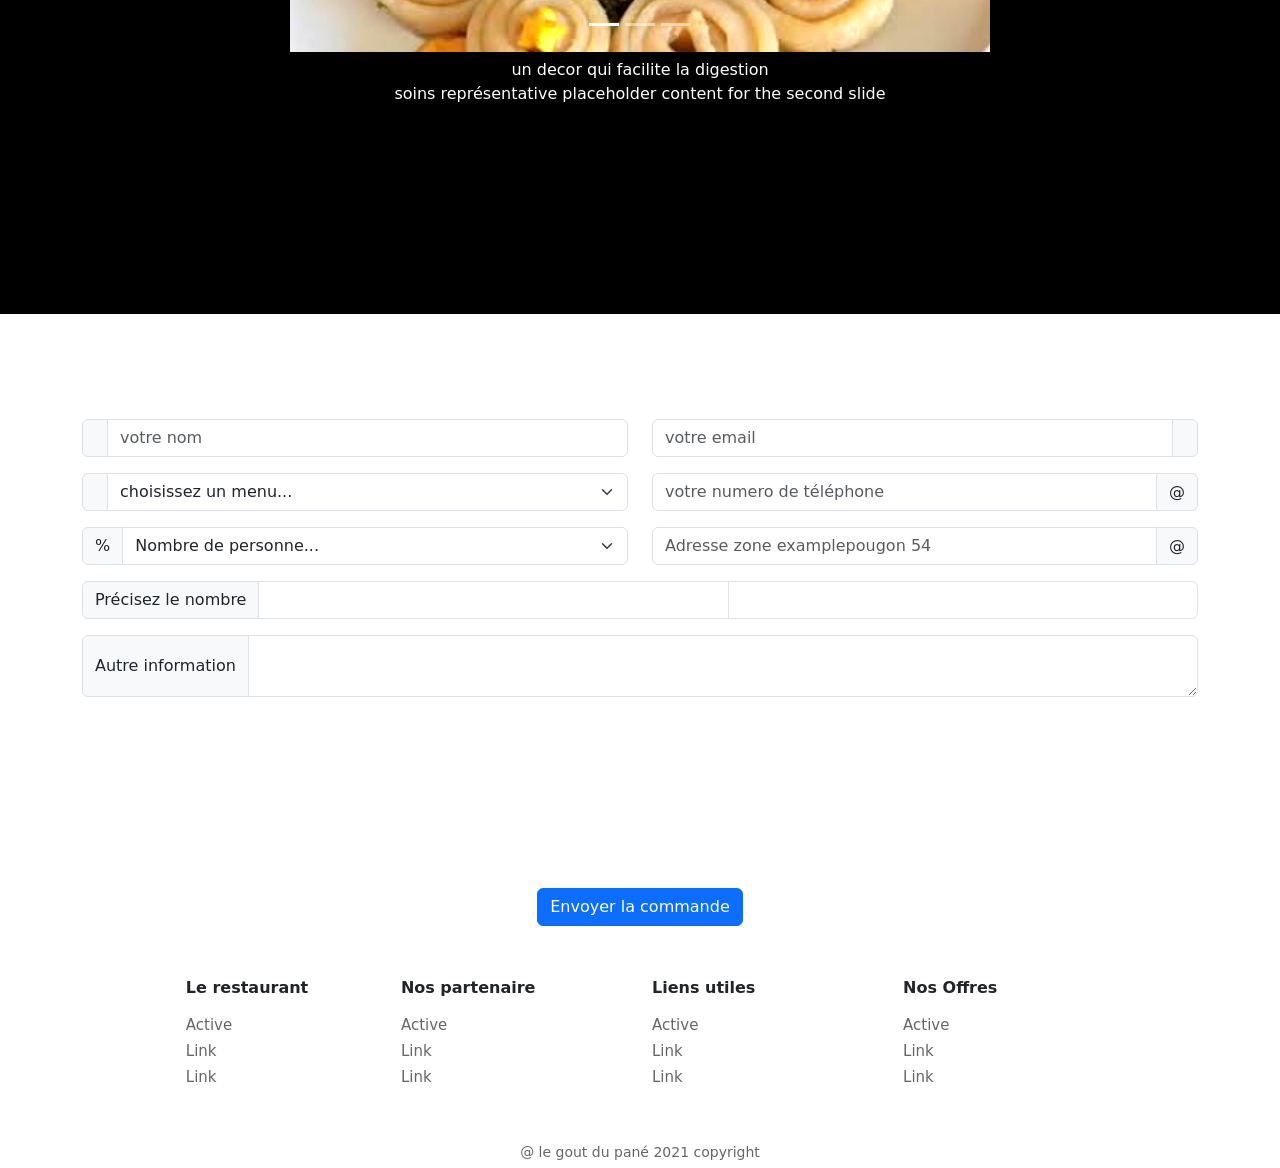
==== commit 6d710d58: "Mise à jour du projet" ====
--- a/rest2.html
+++ b/rest2.html
@@ -11,6 +11,7 @@
  </head>
  <body>
   <header>
+    <button id="lang-btn" class="btn btn-outline-light ms-2"> EN </button>
    <button id="theme-btn" class="btn btn-outline-light btn-theme ms-3"> 🌙 Thème </button>
    <nav class="cc-navbar navbar navbar-expand-lg navbar-dark">
     <div class="container-fluid">
@@ -451,7 +452,7 @@
    <footer>
     <div class="container">
      <div class="rom row align-items-start ">
-      <div class="col-3 ps-5 fs-6 text-dark fw-bold ">
+      <div class="col-3 ps-5 fs-6  text-dark fw-bold ">
        Le restaurant
        <h6 class="mt-3"> Active </h6>
        <h6> Link </h6>
--- a/assets/css/rest3.css
+++ b/assets/css/rest3.css
@@ -401,7 +401,7 @@
 body.dark-mode h4,
 body.dark-mode h5,
 body.dark-mode h6{
-    color: white !important;
+    color: white;
 }
 
 body.dark-mode footer{
@@ -410,4 +410,21 @@
 
 body.dark-mode .copyright{
     color: white;
-}+}
+/* Réduction du dernier carrousel */
+#carouselExampleIndicators{
+    max-width: 700px;
+    margin: auto;
+    min-height: auto;
+}
+
+#carouselExampleIndicators .carousel-inner,
+#carouselExampleIndicators .carousel-item,
+#carouselExampleIndicators .idr,
+#carouselExampleIndicators .idr img{
+    height: 350px;
+}
+
+#carouselExampleIndicators .idr img{
+    object-fit: cover;
+}
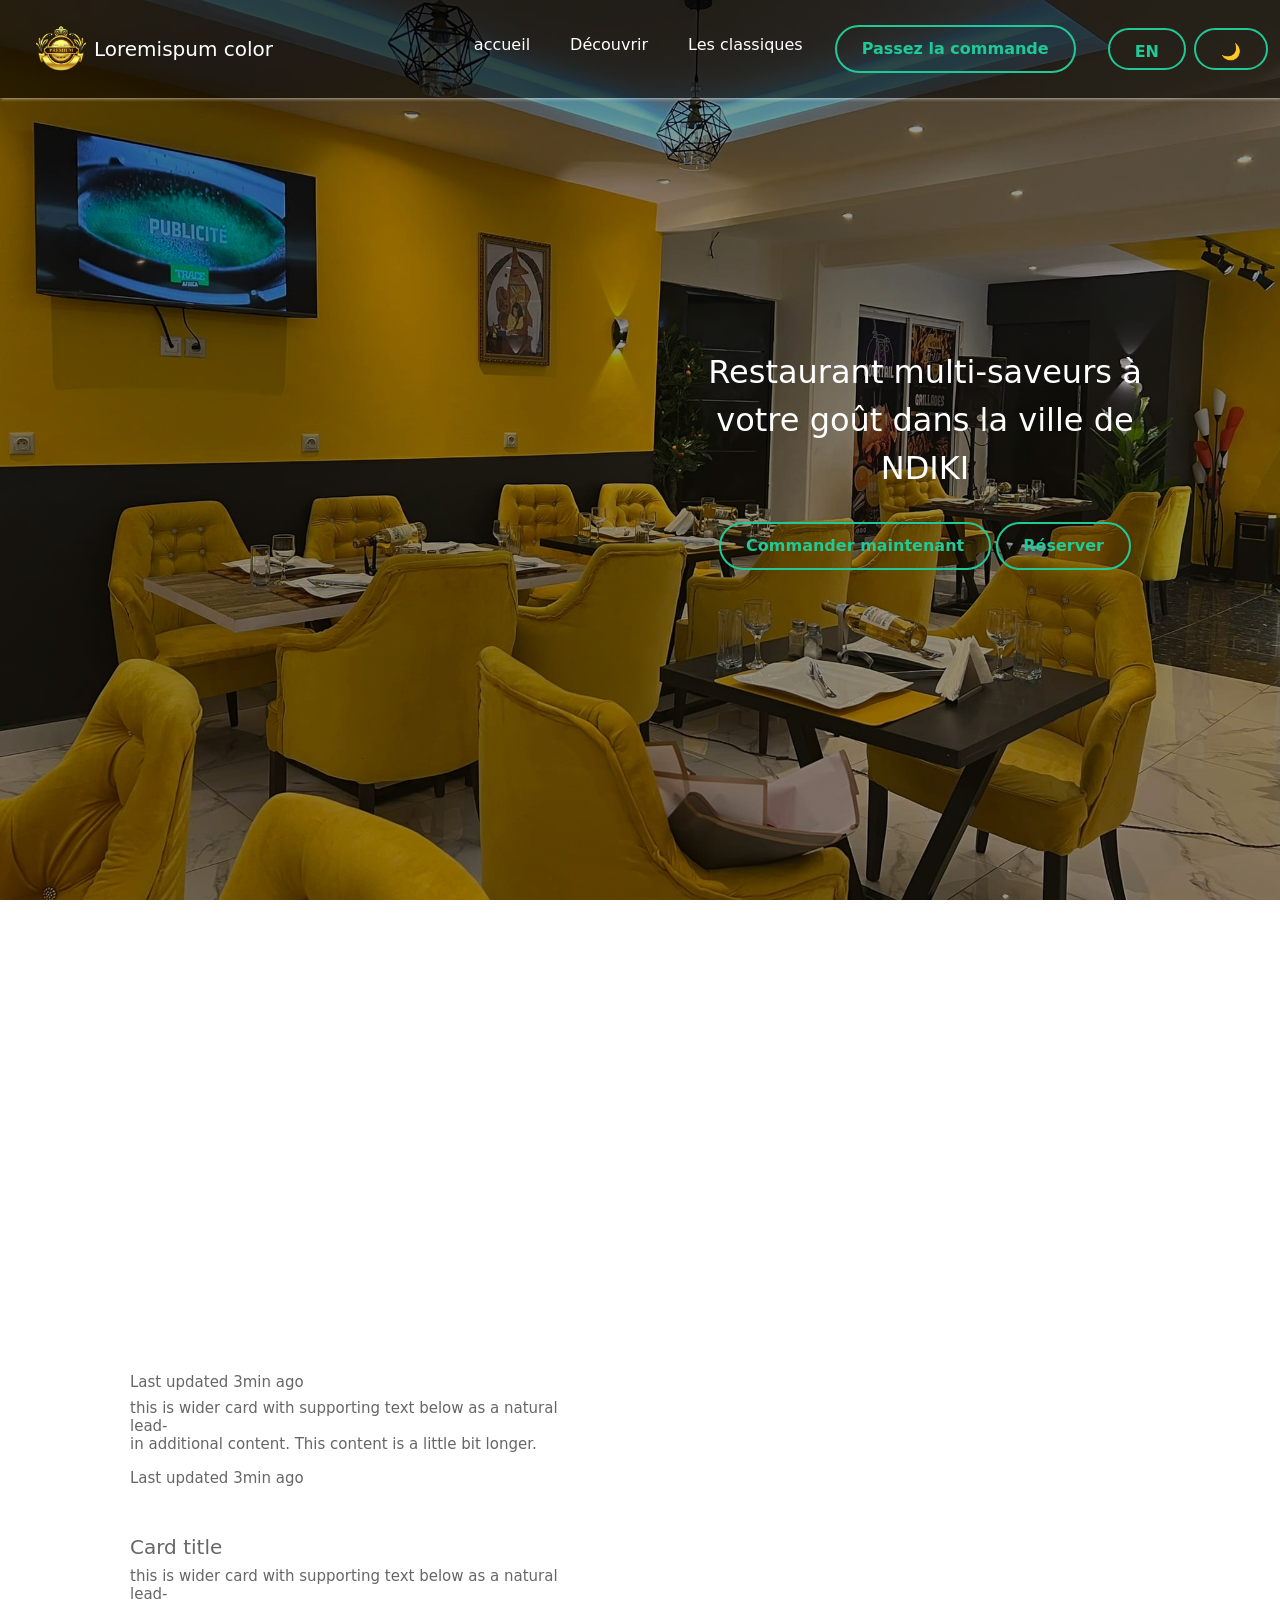
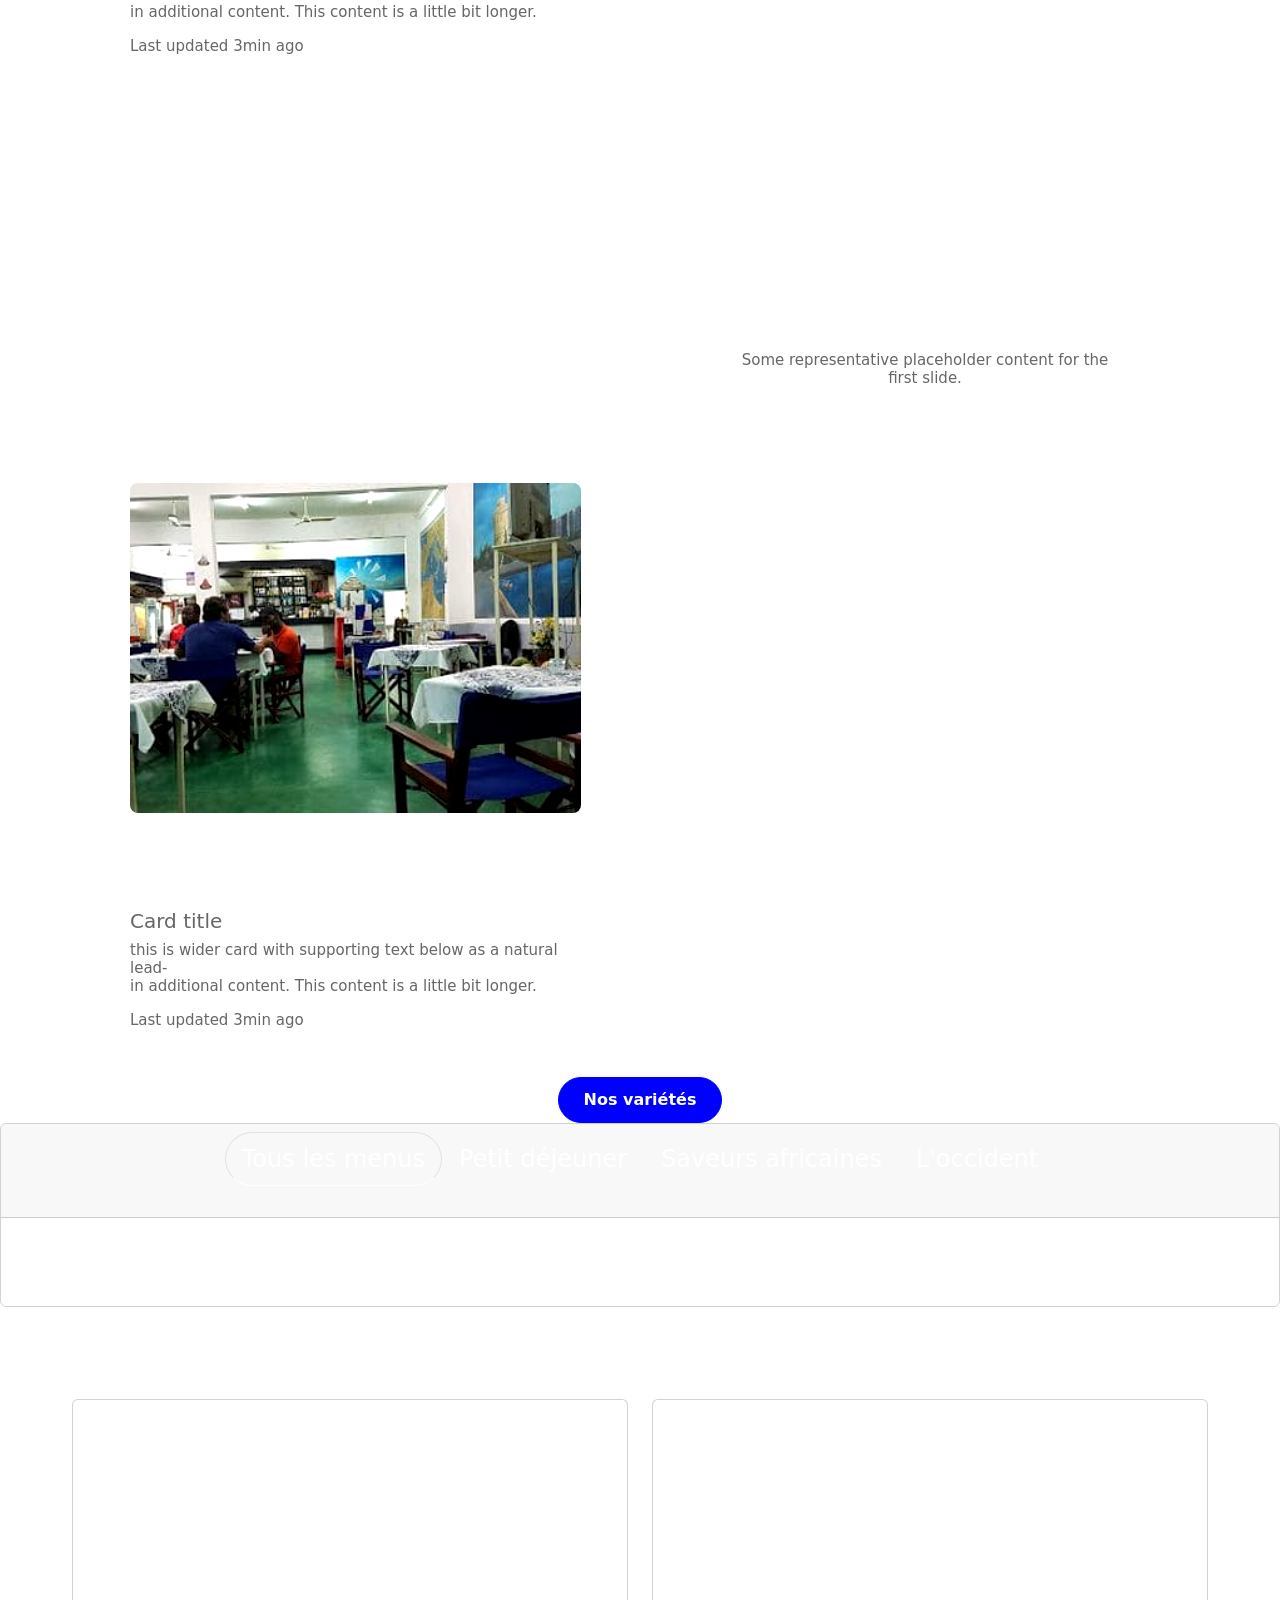
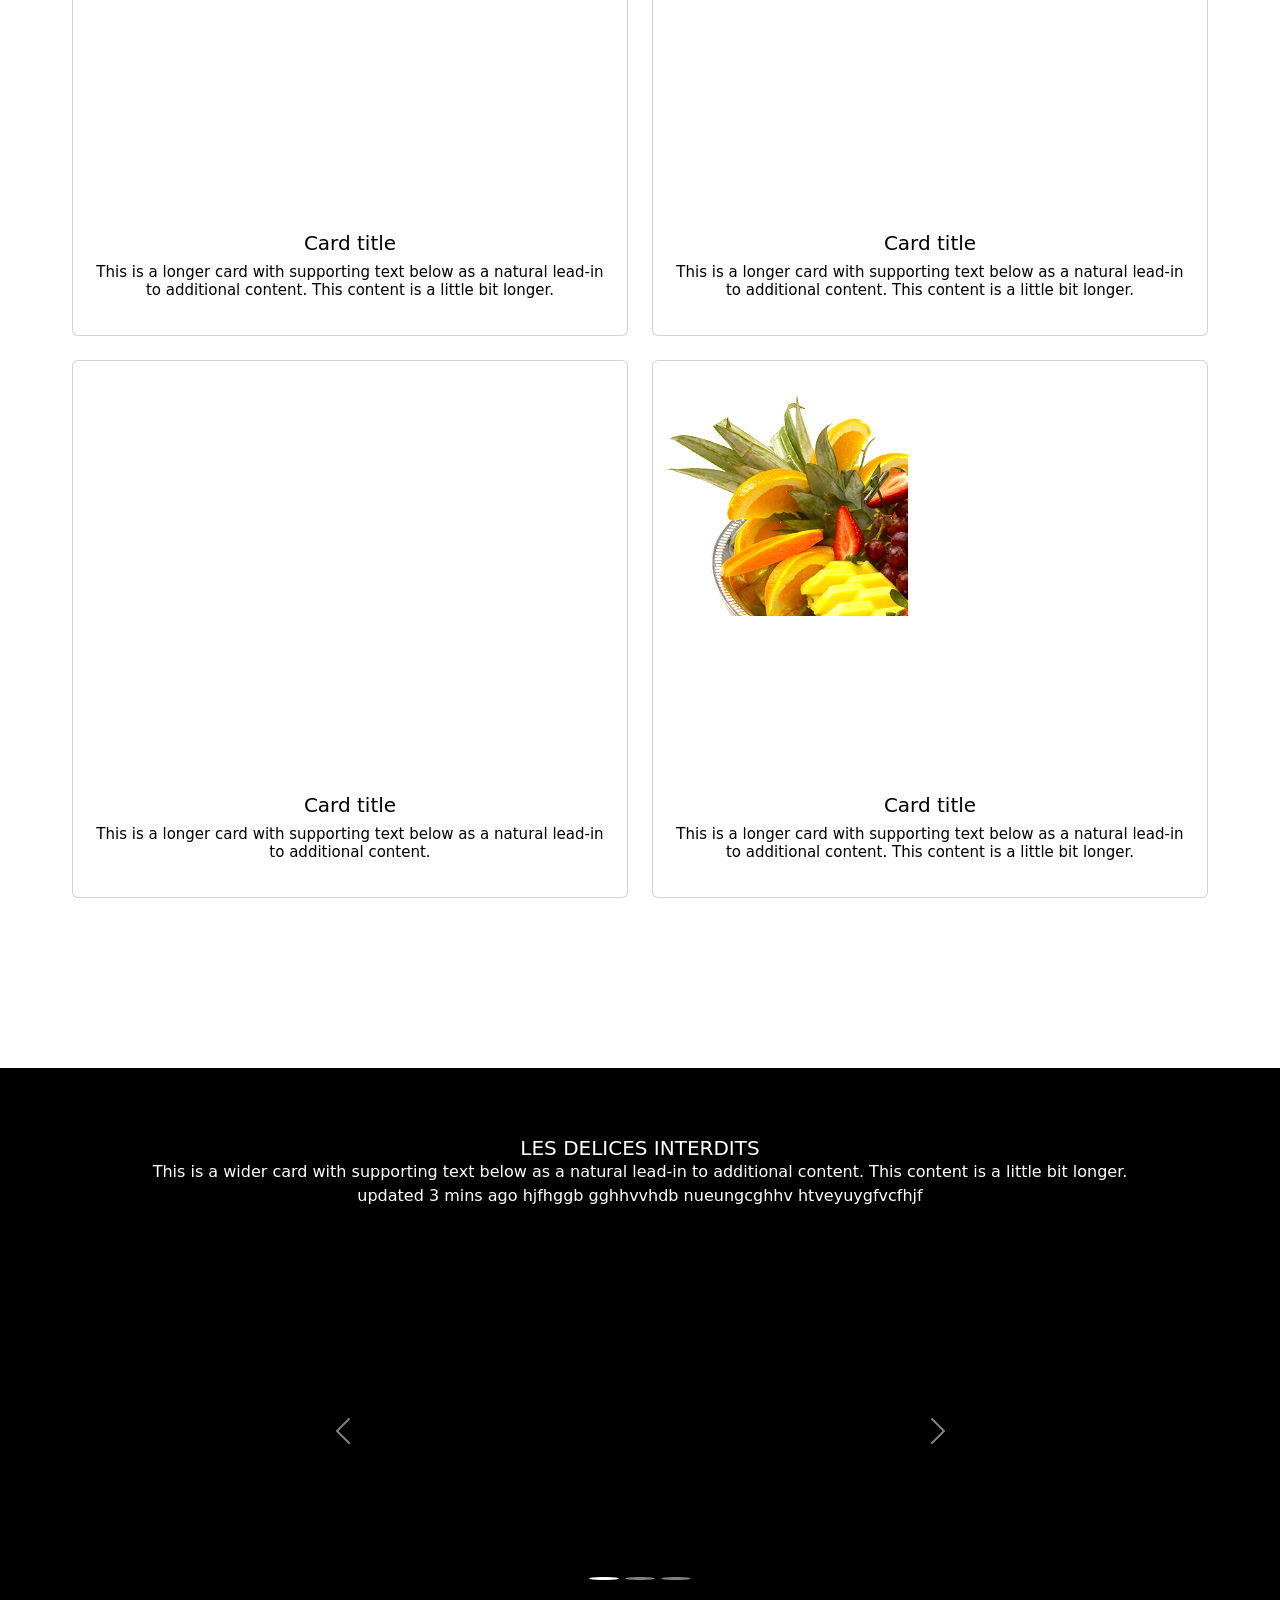
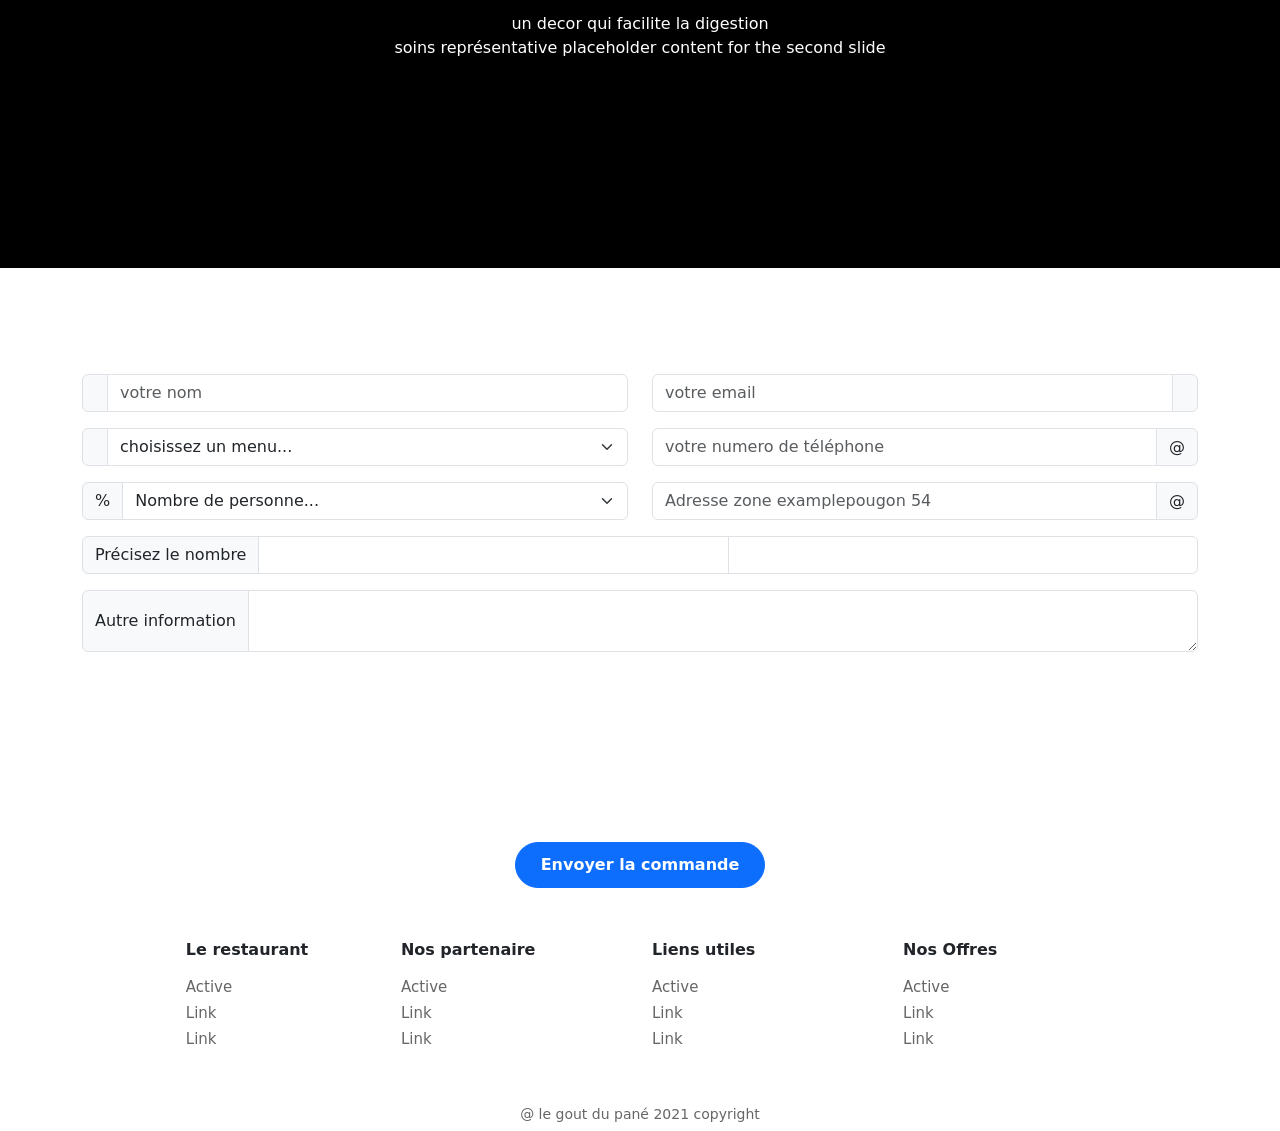
==== commit 56c7d6b0: "Mise à jour du projet restaurant" ====
--- a/rest2.html
+++ b/rest2.html
@@ -10,9 +10,7 @@
   <link href="assets/css/rest3.css" rel="stylesheet"/>
  </head>
  <body>
-  <header>
-    <button id="lang-btn" class="btn btn-outline-light ms-2"> EN </button>
-   <button id="theme-btn" class="btn btn-outline-light btn-theme ms-3"> 🌙 Thème </button>
+  <header> 
    <nav class="cc-navbar navbar navbar-expand-lg navbar-dark">
     <div class="container-fluid">
     <a class="navbar-brand d-flex align-items-center mx-4 py-3" href="#">
@@ -38,6 +36,17 @@
     <a class="btn btn-outline-light btn-oder rounded-0" href="#">
         Passez la commande
     </a>
+    <li class="nav-item d-flex align-items-center ms-lg-3">
+
+    <button id="lang-btn" class="btn btn-theme rounded-pill me-2">
+        EN
+    </button>
+
+    <button id="theme-btn" class="btn btn-theme rounded-pill">
+        🌙
+    </button>
+
+</li>
 </li>
       </ul>
      </div>
@@ -182,7 +191,7 @@
    </section>
    <section class="section text-center text-light">
     <div>
-     <h3 class="titre">Nos variétés</h3>
+     <h3 class="titre btn btn-primary">Nos variétés</h3>
     </div>
     <div class="card text-center text-light bg-transparent">
      <div class="card-header fs-4">
--- a/assets/css/rest3.css
+++ b/assets/css/rest3.css
@@ -358,23 +358,35 @@
     .explorer button{
         width: 100%;
     }
+    @media(max-width:992px){
+
+    .navbar-nav{
+        text-align:center;
+    }
+
+    #lang-btn,
+    #theme-btn{
+        width:100%;
+        margin-top:10px;
+    }
+
+}
 }
 .card-text{
     color: black;
 }
 /* Personnalisation du bouton Bootstrap */
 .btn-theme{
-    border: 2px solid var(--bs-teal);
-    color: var(--bs-teal);
-    background-color: transparent;
-    transition: all 0.4s ease;
+    border:2px solid white;
+    color:white;
+    background:transparent;
+    transition:.4s;
 }
 
 .btn-theme:hover{
-    background-color: var(--bs-teal);
-    color: white;
-}
-
+    background:white;
+    color:black;
+}
 /* ========================= */
 /*         THÈME SOMBRE      */
 /* ========================= */
@@ -428,3 +440,32 @@
 #carouselExampleIndicators .idr img{
     object-fit: cover;
 }
+#lang-btn,
+#theme-btn{
+    min-width: 60px;
+    height: 42px;
+}
+/* Style commun à tous les boutons */
+.btn,
+button{
+    border-radius: 50px !important;
+    padding: 10px 25px;
+    font-weight: 600;
+    transition: all 0.4s ease;
+}
+
+/* Boutons personnalisés */
+.btn-oder,
+.btn-theme{
+    border: 2px solid var(--bs-teal);
+    color: var(--bs-teal);
+    background: transparent;
+}
+
+/* Effet au survol */
+.btn-oder:hover,
+.btn-theme:hover,
+.explorer button:hover{
+    background-color: var(--bs-teal);
+    color: white;
+}
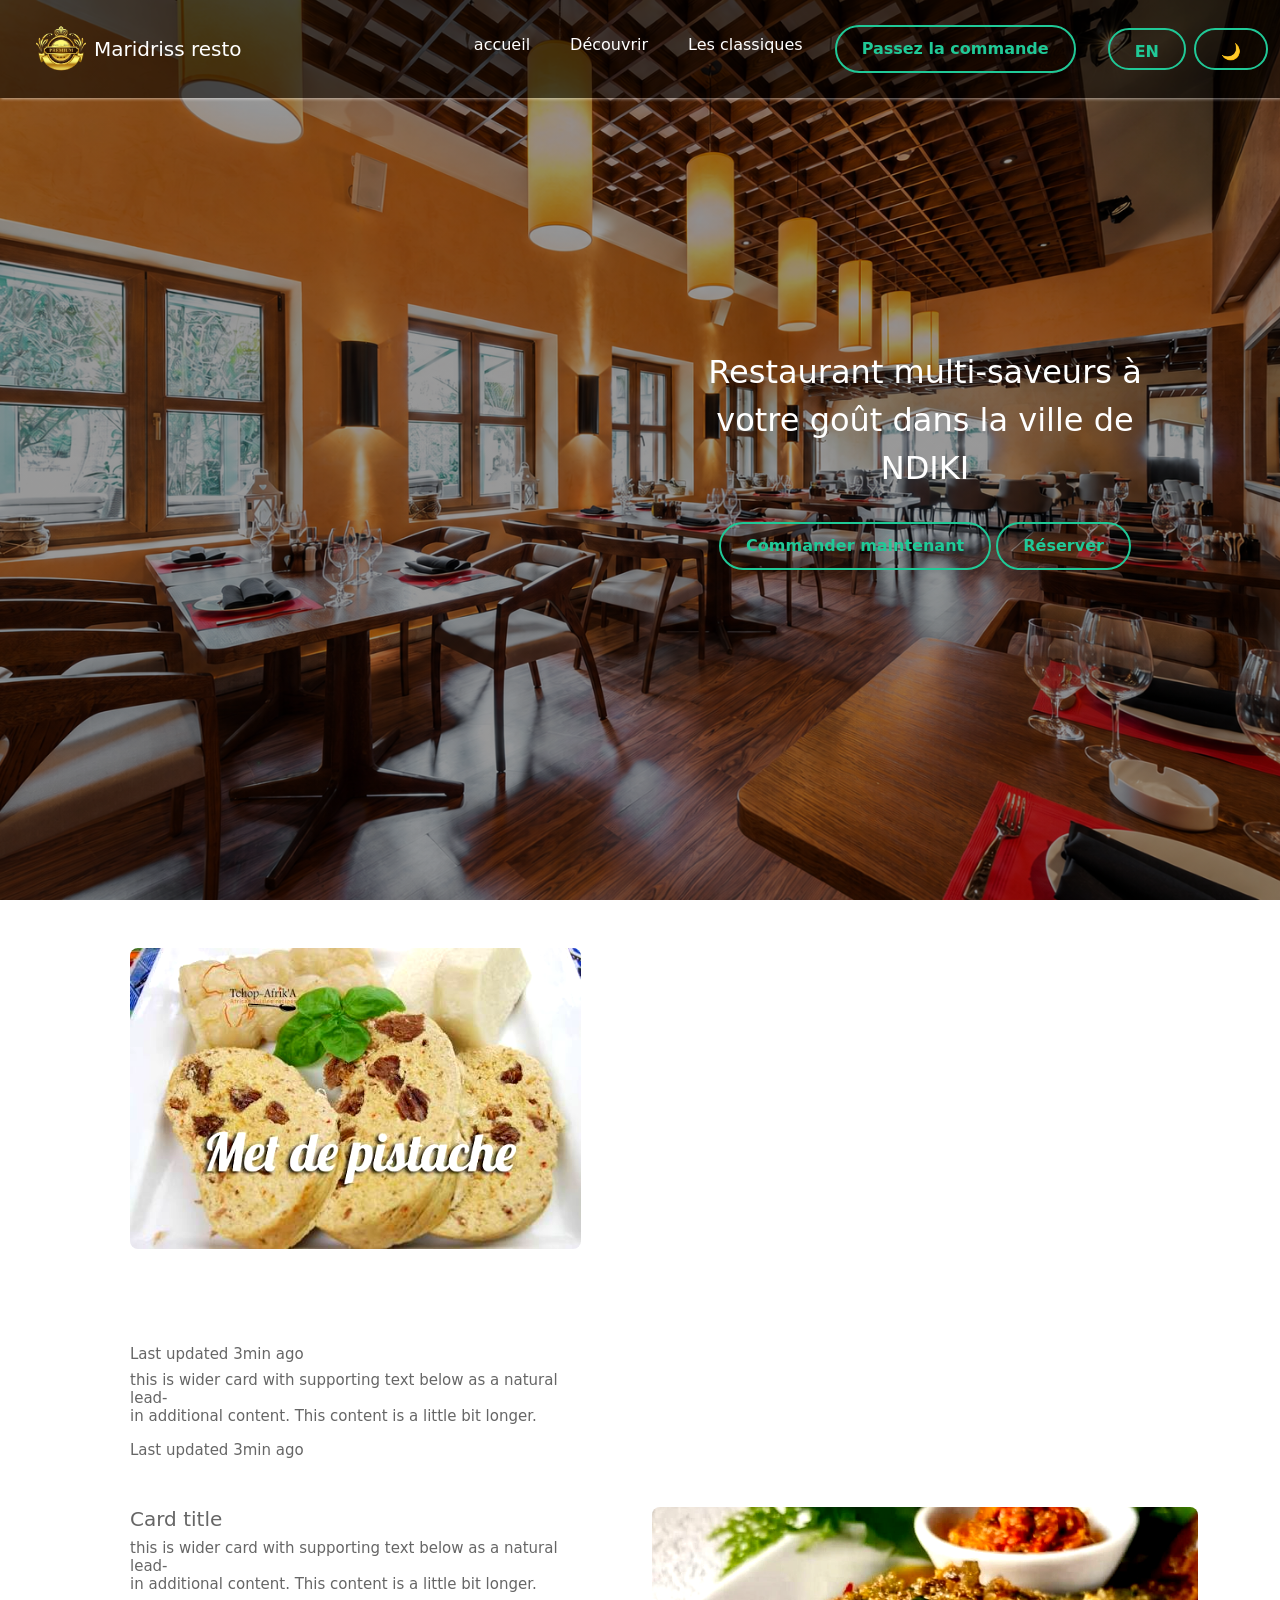
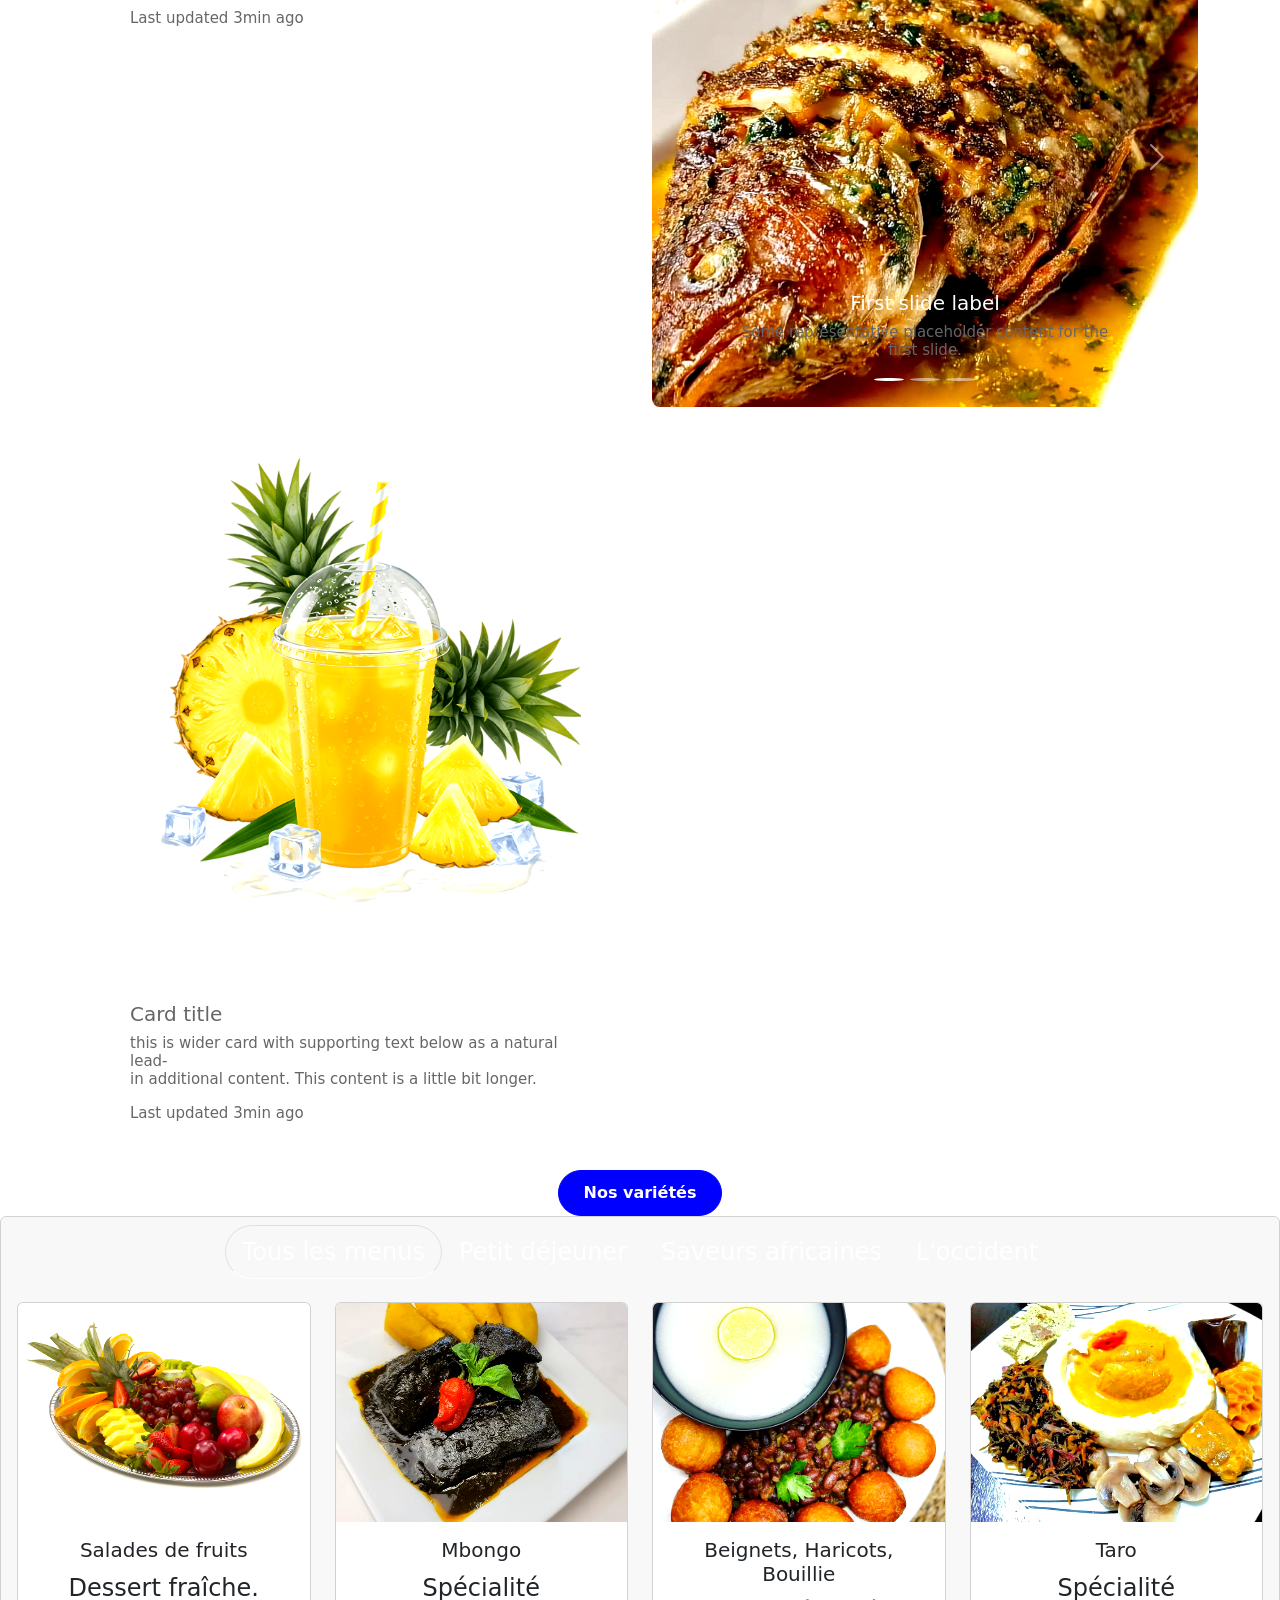
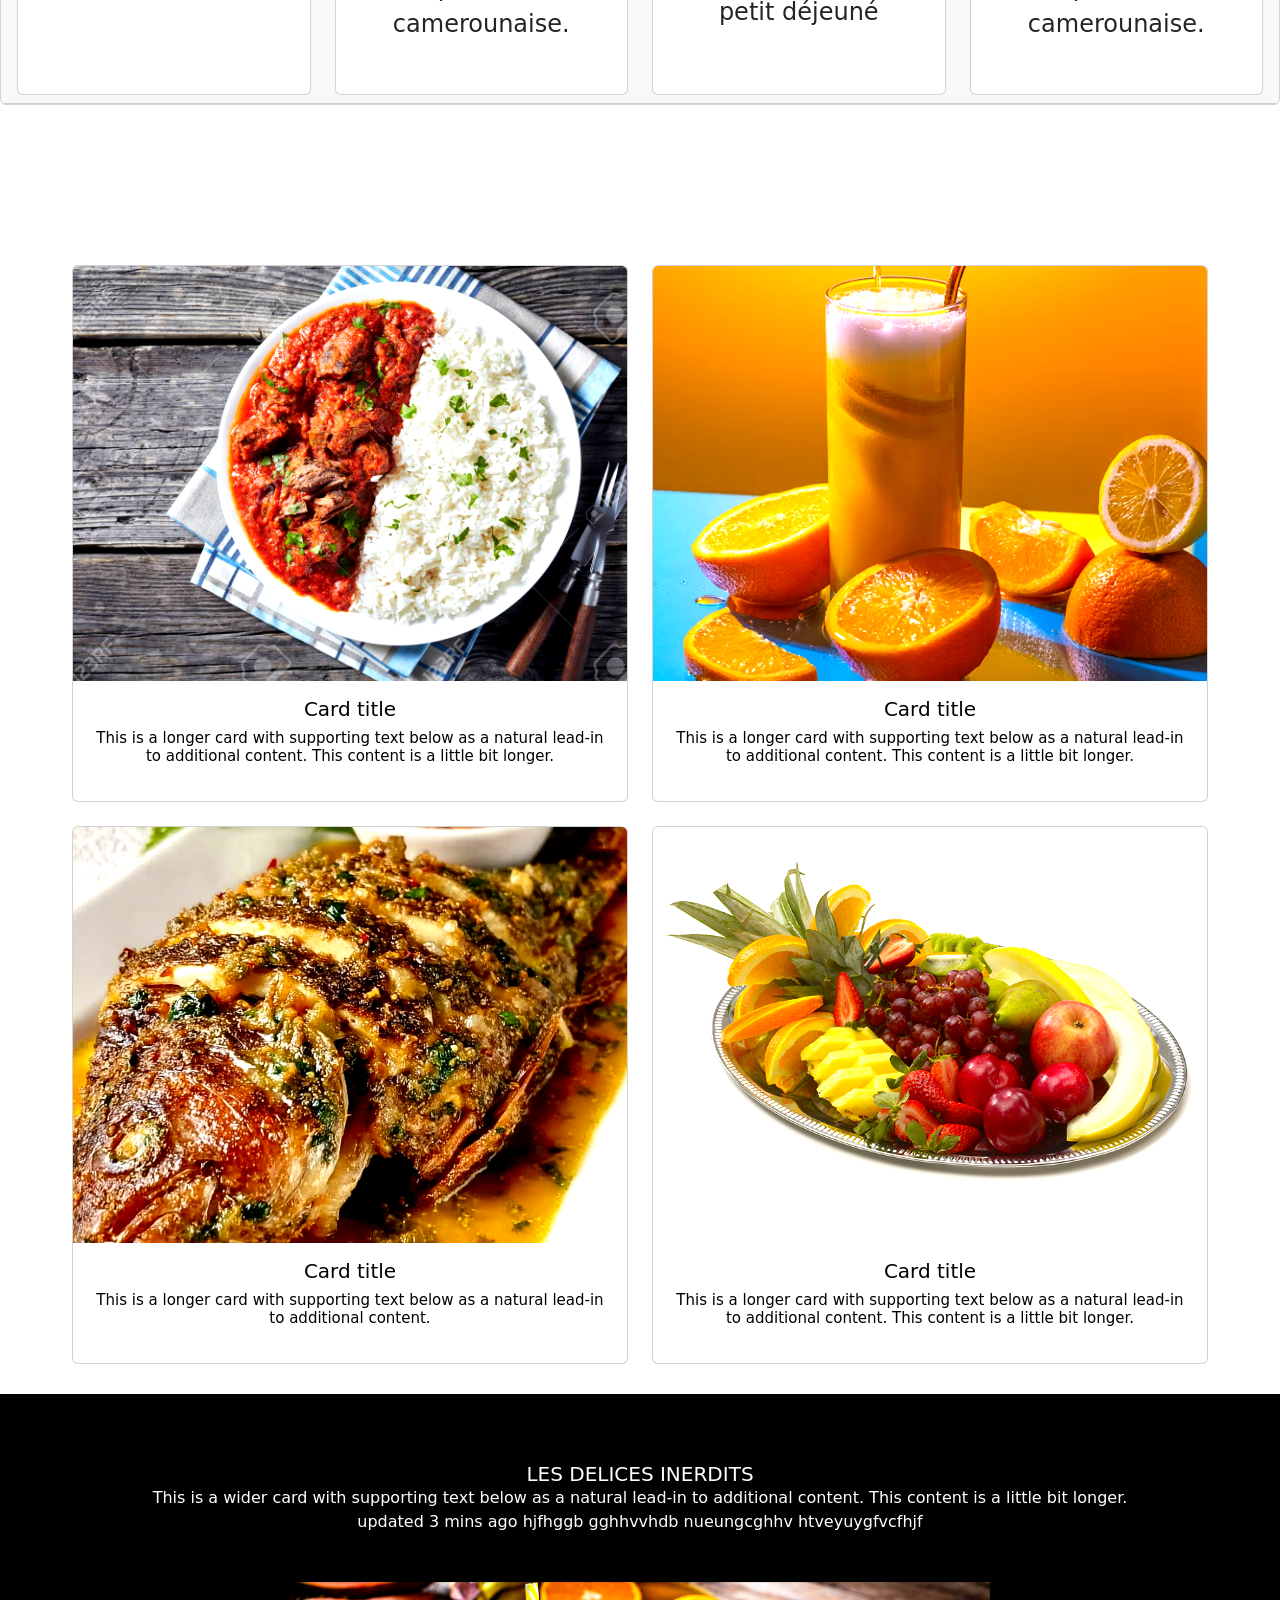
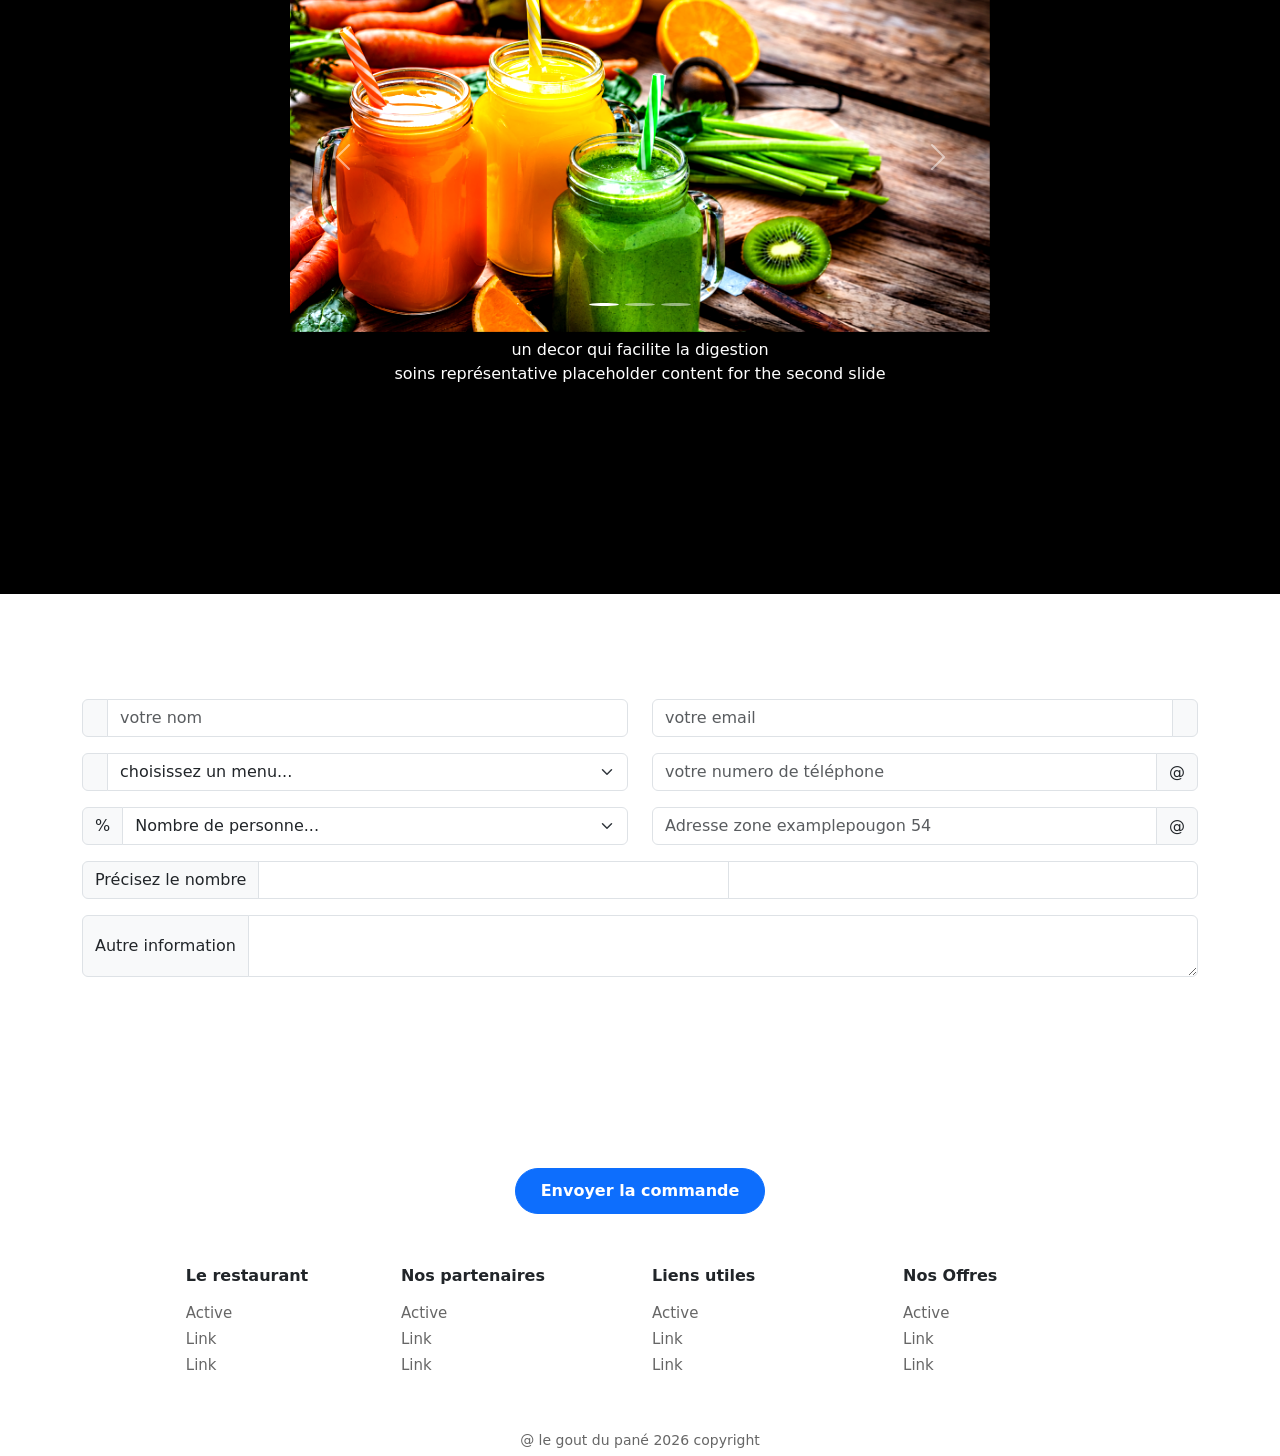
==== commit 781c9aad: "Correction du site et mise à jour du rapport" ====
--- a/rest2.html
+++ b/rest2.html
@@ -3,20 +3,24 @@
  <head>
   <meta charset="utf-8"/>
   <meta content="width=device-width, initial-scale=1.0" name="viewport"/>
-  <title>restaurant 2</title>
+  <title>
+   restaurant 2
+  </title>
   <link crossorigin="anonymous" href="https://cdn.jsdelivr.net/npm/bootstrap@5.3.8/dist/css/bootstrap.min.css" integrity="sha384-sRIl4kxILFvY47J16cr9ZwB07vP4J8+LH7qKQnuqkuIAvNWLzeN8tE5YBujZqJLB" rel="stylesheet"/>
   <script crossorigin="anonymous" integrity="sha384-FKyoEForCGlyvwx9Hj09JcYn3nv7wiPVlz7YYwJrWVcXK/BmnVDxM+D2scQbITxI" src="https://cdn.jsdelivr.net/npm/bootstrap@5.3.8/dist/js/bootstrap.bundle.min.js">
   </script>
   <link href="assets/css/rest3.css" rel="stylesheet"/>
  </head>
  <body>
-  <header> 
+  <header>
    <nav class="cc-navbar navbar navbar-expand-lg navbar-dark">
     <div class="container-fluid">
-    <a class="navbar-brand d-flex align-items-center mx-4 py-3" href="#">
-     <img src="assets/image/logo-premium.png" alt="Logo" width="50" height="50" class="me-2">
-     <span>Loremispum color</span>
-    </a>
+     <a class="navbar-brand d-flex align-items-center mx-4 py-3" href="#">
+      <img alt="Logo" class="me-2" height="50" src="assets/image/logo-premium.png" width="50"/>
+      <span>
+       Maridriss resto
+      </span>
+     </a>
      <button aria-controls="navbarSupportedContent" aria-expanded="false" aria-label="Toggle navigation" class="navbar-toggler" data-bs-target="#navbarSupportedContent" data-bs-toggle="collapse" type="button">
       <span class="navbar-toggler-icon">
       </span>
@@ -24,30 +28,33 @@
      <div class="collapse navbar-collapse" id="navbarSupportedContent">
       <ul class="navbar-nav ms-auto mb-2 mb-lg-0">
        <li class="nav-item pe-4">
-        <a aria-current="page" class="nav-link active" href="#"> accueil</a>
+        <a aria-current="page" class="nav-link " href="rest3.html">
+         accueil
+        </a>
        </li>
        <li class="nav-item pe-4">
-        <a class="nav-link" href="#"> Découvrir</a>
+        <a class="nav-link" href="rest4.html">
+         Découvrir
+        </a>
        </li>
        <li class="nav-item pe-4">
-        <a class="nav-link" href="#">Les classiques</a>
-       </li>
-      <li class="nav-item pe-3">
-    <a class="btn btn-outline-light btn-oder rounded-0" href="#">
-        Passez la commande
-    </a>
-    <li class="nav-item d-flex align-items-center ms-lg-3">
-
-    <button id="lang-btn" class="btn btn-theme rounded-pill me-2">
-        EN
-    </button>
-
-    <button id="theme-btn" class="btn btn-theme rounded-pill">
-        🌙
-    </button>
-
-</li>
-</li>
+        <a class="nav-link" href="rest5.html">
+         Les classiques
+        </a>
+       </li>
+       <li class="nav-item pe-3">
+        <a class="btn btn-outline-light btn-oder rounded-5" href="#">
+         Passez la commande
+        </a>
+        <li class="nav-item d-flex align-items-center ms-lg-3">
+         <button class="btn btn-theme rounded-pill me-2" id="lang-btn">
+          EN
+         </button>
+         <button class="btn btn-theme rounded-pill" id="theme-btn">
+          🌙
+         </button>
+        </li>
+       </li>
       </ul>
      </div>
     </div>
@@ -67,8 +74,12 @@
        NDIKI
       </div>
       <div class="explorer">
-      <button class="btn btn-outline-light btn-oder"> Commander maintenant </button>
-      <button class="btn btn-outline-light btn-oder"> Réserver </button>
+       <button class="btn btn-outline-light btn-oder">
+        Commander maintenant
+       </button>
+       <button class="btn btn-outline-light btn-oder">
+        Réserver
+       </button>
       </div>
      </div>
     </div>
@@ -79,19 +90,22 @@
     <div class="container">
      <div class="row">
       <div class="base col-5 my-5 mx-5">
-       <img src="assets/image/image-restaurant.jpeg"/>
+       <img src="assets/image/mets  de pistache.jfif">
+       </img>
       </div>
       <div class="col-6">
        <div class="mx-5 my-5">
         <h6>
          Last updated 3min ago
         </h6>
-         <h6 class="my-1">
-        this is wider card with supporting text below as a natural lead-
+        <h6 class="my-1">
+         this is wider card with supporting text below as a natural lead-
          <br/>
          in additional content. This content is a little bit longer.
         </h6>
-        <h6 class="mt-3"> Last updated 3min ago</h6>
+        <h6 class="mt-3">
+         Last updated 3min ago
+        </h6>
        </div>
       </div>
      </div>
@@ -110,7 +124,7 @@
          <br/>
          in additional content. This content is a little bit longer.
         </h6>
-        <h6  class="mt-3">
+        <h6 class="mt-3">
          Last updated 3min ago
         </h6>
        </div>
@@ -129,22 +143,34 @@
          <div class="carousel-item active">
           <img alt="..." class="d-block" src="assets/image/poisson-braisé.jpg"/>
           <div class="carousel-caption d-none d-md-block">
-           <h5>First slide label</h5>
-           <h6>Some representative placeholder content for the first slide.</h6>
+           <h5>
+            First slide label
+           </h5>
+           <h6>
+            Some representative placeholder content for the first slide.
+           </h6>
           </div>
          </div>
          <div class="carousel-item">
-          <img alt="..." class="d-block" src="assets/image/gateaux.webp"/>
+          <img alt="..." class="d-block" src="assets/image/ginger-juice.jpg"/>
           <div class="carousel-caption d-none d-md-block">
-           <h5>Second slide label</h5>
-           <p>Some representative placeholder content for the second slide.</p>
+           <h5>
+            Second slide label
+           </h5>
+           <p>
+            Some representative placeholder content for the second slide.
+           </p>
           </div>
          </div>
          <div class="carousel-item">
-          <img alt="..." class="d-block" src="assets/image/plat-du-ndolè.jfif"/>
+          <img alt="..." class="d-block" src="assets/image/Ndole igname.jpg"/>
           <div class="carousel-caption d-none d-md-block">
-           <h5>Third slide label</h5>
-           <p>Some representative placeholder content for the third slide.</p>
+           <h5>
+            Third slide label
+           </h5>
+           <p>
+            Some representative placeholder content for the third slide.
+           </p>
           </div>
          </div>
         </div>
@@ -171,7 +197,7 @@
     <div class="container">
      <div class="row">
       <div class="base col-5 my-5 mx-5">
-       <img src="assets/image/image-restaurant.jpeg"/>
+       <img src="assets/image/jus d'ananas.png"/>
       </div>
       <div class="col-6">
        <div class="mx-5 my-5">
@@ -179,11 +205,13 @@
          Card title
         </h6>
         <h6 class="my-1">
-        this is wider card with supporting text below as a natural lead-
+         this is wider card with supporting text below as a natural lead-
          <br/>
          in additional content. This content is a little bit longer.
         </h6>
-        <h6  class="mt-3"> Last updated 3min ago</h6>
+        <h6 class="mt-3">
+         Last updated 3min ago
+        </h6>
        </div>
       </div>
      </div>
@@ -191,142 +219,225 @@
    </section>
    <section class="section text-center text-light">
     <div>
-     <h3 class="titre btn btn-primary">Nos variétés</h3>
+     <h3 class="titre btn btn-primary">
+      Nos variétés
+     </h3>
     </div>
     <div class="card text-center text-light bg-transparent">
      <div class="card-header fs-4">
-     <ul class="nav nav-tabs justify-content-center border-0" id="menuTab" role="tablist">
-
-    <li class="nav-item" role="presentation">
-        <button
-            class="nav-link active bg-transparent text-white"
-            id="tous-tab"
-            data-bs-toggle="tab"
-            data-bs-target="#tous"
-            type="button"
-            role="tab">
-            Tous les menus
+      <ul class="nav nav-tabs justify-content-center border-0" id="menuTab" role="tablist">
+       <li class="nav-item" role="presentation">
+        <button class="nav-link active bg-transparent text-white rounded-5" data-bs-target="#tous" data-bs-toggle="tab" id="tous-tab" role="tab" type="button">
+         Tous les menus
         </button>
-    </li>
-
-    <li class="nav-item" role="presentation">
-        <button
-            class="nav-link bg-transparent text-white"
-            id="petit-tab"
-            data-bs-toggle="tab"
-            data-bs-target="#petit"
-            type="button"
-            role="tab">
-            Petit déjeuner
+       </li>
+       <li class="nav-item" role="presentation">
+        <button class="nav-link bg-transparent text-white" data-bs-target="#petit" data-bs-toggle="tab" id="petit-tab" role="tab" type="button">
+         Petit déjeuner
         </button>
-    </li>
-
-    <li class="nav-item" role="presentation">
-        <button
-            class="nav-link bg-transparent text-white"
-            id="afrique-tab"
-            data-bs-toggle="tab"
-            data-bs-target="#afrique"
-            type="button"
-            role="tab">
-            Saveurs africaines
+       </li>
+       <li class="nav-item" role="presentation">
+        <button class="nav-link bg-transparent text-white" data-bs-target="#afrique" data-bs-toggle="tab" id="afrique-tab" role="tab" type="button">
+         Saveurs africaines
         </button>
-    </li>
-
-    <li class="nav-item" role="presentation">
-        <button
-            class="nav-link bg-transparent text-white"
-            id="occident-tab"
-            data-bs-toggle="tab"
-            data-bs-target="#occident"
-            type="button"
-            role="tab">
-            L'occident
+       </li>
+       <li class="nav-item" role="presentation">
+        <button class="nav-link bg-transparent text-white" data-bs-target="#occident" data-bs-toggle="tab" id="occident-tab" role="tab" type="button">
+         L'occident
         </button>
-    </li>
-
-</ul>
-<div class="tab-content mt-4">
-
-    <div class="tab-pane fade show active" id="tous">
-        <!-- Tes cartes actuelles -->
-    </div>
-
-    <div class="tab-pane fade" id="petit">
-        <!-- Cartes du petit déjeuner -->
-    </div>
-
-    <div class="tab-pane fade" id="afrique">
-        <!-- Cartes africaines -->
-    </div>
-
-    <div class="tab-pane fade" id="occident">
-        <!-- Cartes occidentales -->
-    </div>
-
-</div>
-     </div>
-     <div class="card-body">
-      <h5 class="card-title">
-       Special title treatment
-      </h5>
-      <p class="card-text text-white">
-       With supporting text below as a natural lead-in to additional content.
-      </p>
-     </div>
+       </li>
+      </ul>
+      <div class="tab-content mt-4">
+       <!-- Tous les menus -->
+       <div class="tab-pane fade show active" id="tous">
+        <div class="row g-4">
+         <div class="col-md-6 col-lg-3">
+          <div class="card">
+           <img class="card-img-top" src="assets/image/salade-de-fruit.jpg"/>
+           <div class="card-body">
+            <h5  class="text-dark">
+             Salades de fruits
+            </h5>
+            <p  class="text-dark">
+             Dessert fraîche.
+            </p>
+           </div>
+          </div>
+         </div>
+         <div class="col-md-6 col-lg-3">
+          <div class="card">
+           <img class="card-img-top" src="assets/image/mbogo.jpg"/>
+           <div class="card-body">
+            <h5  class="text-dark">
+             Mbongo
+            </h5>
+            <p  class="text-dark">
+             Spécialité camerounaise.
+            </p>
+           </div>
+          </div>
+         </div>
+         <div class="col-md-6 col-lg-3">
+          <div class="card">
+           <img class="card-img-top" src="assets/image/beignets haricots bouillie.jpg"/>
+           <div class="card-body">
+            <h5  class="text-dark">
+             Beignets, Haricots, Bouillie
+            </h5>
+            <p  class="text-dark">
+             petit déjeuné
+            </p>
+           </div>
+          </div>
+         </div>
+         <div class="col-md-6 col-lg-3">
+          <div class="card">
+           <img class="card-img-top" src="assets/image/taro.jpeg"/>
+           <div class="card-body">
+            <h5  class="text-dark">
+             Taro
+            </h5>
+            <p  class="text-dark">
+             Spécialité camerounaise.
+            </p>
+           </div>
+          </div>
+         </div>
+        </div>
+       </div>
+       <!-- Petit déjeuné -->
+       <div class="tab-pane fade" id="petit">
+        <div class="row g-4">
+         <div class="col-md-4">
+          <div class="card">
+           <img src="assets/image/beignets haricots bouillie.jpg"/>
+           <div class="card-body">
+            <h5 class="text-dark">
+             Petit déjeuné
+            </h5>
+            <p class="text-dark">
+             Beignet, Haricôts, Bouillie
+            </p>
+           </div>
+          </div>
+         </div>
+        </div>
+       </div>
+       <!-- Saveurs africaines -->
+       <div class="tab-pane fade" id="afrique">
+        <div class="row g-4">
+         <div class="col-md-4">
+          <div class="card">
+           <img src="assets/image/taro.jpeg"/>
+           <div class="card-body">
+            <h5  class="text-dark">
+             Taro
+            </h5>
+           </div>
+          </div>
+         </div>
+         <div class="col-md-4">
+          <div class="card">
+           <img src="assets/image/mbogo.jpg"/>
+           <div class="card-body">
+            <h5  class="text-dark">
+             Mbongo de porc
+            </h5>
+           </div>
+          </div>
+         </div>
+        </div>
+       </div>
+       <!-- Occident -->
+       <div class="tab-pane fade" id="occident">
+        <div class="row g-4">
+         <div class="col-md-4">
+          <div class="card">
+           <img src="assets/image/salade-de-fruit.jpg"/>
+           <div class="card-body">
+            <h5  class="text-dark">
+             Salade de fruits
+            </h5>
+           </div>
+          </div>
+         </div>
+        </div>
+       </div>
+      </div>
+     </div>
+    </div>
+    <div class="card-body">
+     <h5 class="card-title">
+      Special title treatment
+     </h5>
+     <p class="card-text text-white">
+      With supporting text below as a natural lead-in to additional content.
+     </p>
     </div>
     <main>
      <div class="div row row-cols-1 row-cols-md-2 g-4 f mt-5">
       <div class="col">
        <div class="card">
-        <img alt="..." class="card-img-top" src="assets/image/crudité.jfif"/>
-        <div class="card-body">
-         <h5 class="card-title text-black">
-          Card title
-         </h5>
-         <h6 class="card-text ">
-          This is a longer card with supporting text below as a natural lead-in to additional content. This content is a little bit longer.
-         </h6>
-        </div>
+        <img alt="..." class="card-img-top" src="assets/image/riz  sauce tomate.jpg">
+         <div class="card-body">
+          <h5 class="card-title text-black">
+           Card title
+          </h5>
+          <h6 class="card-text">
+           This is a longer card with supporting text below as a natural lead-in to additional content. This content is a little bit longer.
+          </h6>
+         </div>
+        </img>
        </div>
       </div>
       <div class="col">
        <div class="card">
-        <img alt="..." class="card-img-top" src="assets/image/plat-du-ndolè.jfif"/>
-        <div class="card-body">
-         <h5 class="card-title text-black">Card title</h5>
-         <h6 class="card-text">This is a longer card with supporting text below as a natural lead-in to additional content. This content is a little bit longer.</h6>
-        </div>
+        <img alt="..." class="card-img-top" src="assets/image/jus de mandarine.avif">
+         <div class="card-body">
+          <h5 class="card-title text-black">
+           Card title
+          </h5>
+          <h6 class="card-text">
+           This is a longer card with supporting text below as a natural lead-in to additional content. This content is a little bit longer.
+          </h6>
+         </div>
+        </img>
        </div>
       </div>
       <div class="col d-sm-none d-md-block">
        <div class="card">
-        <img alt="..." class="card-img-top" src="assets/image/poisson-braisé.jpg"/>
-        <div class="card-body">
-         <h5 class="card-title text-black">Card title</h5>
-         <h6 class="card-text">This is a longer card with supporting text below as a natural lead-in to additional content.</h6>
-        </div>
+        <img alt="..." class="card-img-top" src="assets/image/poisson-braisé.jpg">
+         <div class="card-body">
+          <h5 class="card-title text-black">
+           Card title
+          </h5>
+          <h6 class="card-text">
+           This is a longer card with supporting text below as a natural lead-in to additional content.
+          </h6>
+         </div>
+        </img>
        </div>
       </div>
       <div class="col d-sm-none d-md-block">
        <div class="card">
-        <img alt="..." class="card-img-top" src="assets/image/salade-de-fruit.jpg"/>
-        <div class="card-body">
-         <h5 class="card-title text-black ">
-          Card title
-         </h5>
-         <h6 class="card-text">
-          This is a longer card with supporting text below as a natural lead-in to additional content. This content is a little bit longer.
-         </h6>
-        </div>
+        <img alt="..." class="card-img-top" src="assets/image/salade-de-fruit.jpg">
+         <div class="card-body">
+          <h5 class="card-title text-black">
+           Card title
+          </h5>
+          <h6 class="card-text">
+           This is a longer card with supporting text below as a natural lead-in to additional content. This content is a little bit longer.
+          </h6>
+         </div>
+        </img>
        </div>
       </div>
      </div>
     </main>
     <section class="bammen mb-0">
-     <div class="card-body text-center py-5 ">
+     <div class="card-body text-center py-5">
       <h5 class="card-title">
-       LES DELICES INTERDITS
+       LES DELICES INERDITS
       </h5>
       <p class="card-text text-white">
        This is a wider card with supporting text below as a natural lead-in to additional content. This content is a little bit longer.
@@ -345,17 +456,19 @@
       </div>
       <div class="idr carousel-inner">
        <div class="carousel-item active">
-        <img alt="..." class="d-block" src="assets/image/plat-du-ndolè.jfif"/>
+        <img alt="..." class="d-block" src="assets/image/coktail de jus de fruits.jpg">
+        </img>
        </div>
        <div class="carousel-item">
-        <img alt="..." class="d-block" src="assets/image/poisson-braisé.jpg"/>
+        <img alt="..." class="d-block" src="assets/image/poisson-braisé.jpg">
+        </img>
        </div>
        <div class="carousel-item">
         <img alt="..." class="d-block" src="assets/image/mbogo.jpg"/>
        </div>
       </div>
       <button class="carousel-control-prev" data-bs-slide="prev" data-bs-target="#carouselExampleIndicators" type="button">
-       <span aria-hidden="true" class="carousel-control-prev-icon"> 
+       <span aria-hidden="true" class="carousel-control-prev-icon">
        </span>
        <span class="visually-hidden">
         Previous
@@ -368,18 +481,24 @@
         Next
        </span>
       </button>
-      <p class="oder">un decor qui facilite la digestion <br>soins représentative placeholder content for the second slide</p>
+      <p class="oder">
+       un decor qui facilite la digestion
+       <br/>
+       soins représentative placeholder content for the second slide
+      </p>
      </div>
     </section>
    </section>
-   <form class="order-one ">
+   <form class="order-one">
     <main class="oner-one mt-0">
      <div class="container text-center">
       <div class="row align-items-start py-5">
-       <h3 class="text-white mb-4"> Passez la commande </h3>
+       <h3 class="text-white mb-4">
+        Passez la commande
+       </h3>
        <div class="col-6">
         <div class="input-group mb-3">
-         <span class="input-group-text" id="basic-addon1">    
+         <span class="input-group-text" id="basic-addon1">
          </span>
          <input aria-describedby="basic-addon1" aria-label="votre nom" class="form-control" placeholder="votre nom" type="text"/>
         </div>
@@ -403,7 +522,7 @@
         </div>
         <div class="input-group mb-3">
          <label class="input-group-text" for="inputGroupSelect01">
-           %
+          %
          </label>
          <select class="form-select" id="inputGroupSelect01">
           <option selected="">
@@ -425,7 +544,6 @@
         <div class="input-group mb-3">
          <input aria-describedby="basic-addon2" aria-label="Votre email" class="form-control" placeholder="votre email" type="text"/>
          <span class="input-group-text" id="basic-addon2">
-          
          </span>
         </div>
         <div class="input-group mb-3">
@@ -443,7 +561,7 @@
        </div>
        <div class="input-group">
         <span class="input-group-text">
-         Précisez le nombre 
+         Précisez le nombre
         </span>
         <input aria-label="First name" class="form-control" type="text"/>
         <input aria-label="Last name" class="form-control" type="text"/>
@@ -460,36 +578,63 @@
    </form>
    <footer>
     <div class="container">
-     <div class="rom row align-items-start ">
-      <div class="col-3 ps-5 fs-6  text-dark fw-bold ">
+     <div class="rom row align-items-start">
+      <div class="col-3 ps-5 fs-6 text-dark fw-bold">
        Le restaurant
-       <h6 class="mt-3"> Active </h6>
-       <h6> Link </h6>
-       <h6> Link </h6>
+       <h6 class="mt-3">
+        Active
+       </h6>
+       <h6>
+        Link
+       </h6>
+       <h6>
+        Link
+       </h6>
       </div>
       <div class="col-3 fs-6 text-dark fw-bold">
-       Nos partenaire
-       <h6  class="mt-3"> Active </h6>
-        <h6> Link </h6>
-       <h6> Link </h6>
+       Nos partenaires
+       <h6 class="mt-3">
+        Active
+       </h6>
+       <h6>
+        Link
+       </h6>
+       <h6>
+        Link
+       </h6>
       </div>
       <div class="col-3 fs-6 text-dark fw-bold">
        Liens utiles
-       <h6  class="mt-3"> Active </h6>
-       <h6> Link </h6>
-       <h6> Link </h6>
+       <h6 class="mt-3">
+        Active
+       </h6>
+       <h6>
+        Link
+       </h6>
+       <h6>
+        Link
+       </h6>
       </div>
       <div class="col-3 pe-5 fs-6 text-dark fw-bold">
-         Nos Offres
-       <h6  class="mt-3"> Active </h6>
-       <h6>Link </h6>
-       <h6>Link </h6>
+       Nos Offres
+       <h6 class="mt-3">
+        Active
+       </h6>
+       <h6>
+        Link
+       </h6>
+       <h6>
+        Link
+       </h6>
       </div>
      </div>
     </div>
    </footer>
-  <h4 class="copyright">@ le gout du pané 2021 copyright </h4>
+   <h4 class="copyright">
+    @ le gout du pané 2026 copyright
+   </h4>
   </section>
-   <script src="assets/js/rest.js"></script>
+  <script src="assets/js/rest.js">
+  </script>
  </body>
 </html>
--- a/assets/css/rest3.css
+++ b/assets/css/rest3.css
@@ -30,12 +30,15 @@
 .nav-link{
     color: white;
 }
+
 .card-img-top{
     aspect-ratio: 4/3;
     height: auto;
 }
 .nav-link:hover{
-    border-bottom: 1px solid var(--bs-teal);
+  border-bottom: 1px solid  var(--bs-teal) ;  
+  width: 100%;
+  color:var(--bs-teal)  ;
 }
 .carousel-item img{
     aspect-ratio: 16/9;
@@ -48,7 +51,7 @@
 .banner{
     background:
         linear-gradient(rgba(0, 0, 0, 0.4), rgba(0, 0, 0, 0.4)),
-        url('../image/restaurant.jpg');
+        url('../image/interieur\ restaurant.jpeg');
     min-height: 100vh;
     background-repeat: no-repeat;
     background-attachment: fixed;
@@ -114,7 +117,7 @@
 .section{
      background:
         linear-gradient(rgba(0, 0, 0, 0.4), rgba(0, 0, 0, 0.4)),
-        url('../image/image-restaurant.jpeg');
+        url('../image/interieur\ restau\(3\).jpg');
     min-height: 200vh;
     background-repeat: no-repeat;
     background-size: cover;
@@ -144,7 +147,7 @@
 
 .bammen{
     min-height: 800px;
-    margin-top: 150px;
+    margin-top: 10px;
     background: black;
     position: relative;
     background-size: cover;
@@ -167,7 +170,7 @@
     margin-top: 100px;
      background:
         linear-gradient(rgba(0, 0, 0, 0.4), rgba(0, 0, 0, 0.4)),
-        url('../image/restaurant.jpg');
+        url('../image/interieur\ du\ restau.jpg');
     min-height: 550px;
     width: 100%;
     background-repeat: no-repeat;
@@ -448,7 +451,7 @@
 /* Style commun à tous les boutons */
 .btn,
 button{
-    border-radius: 50px !important;
+    border-radius: 50px;
     padding: 10px 25px;
     font-weight: 600;
     transition: all 0.4s ease;
@@ -468,4 +471,8 @@
 .explorer button:hover{
     background-color: var(--bs-teal);
     color: white;
+}
+.div{
+    max-width: 1200px;
+    margin: 0 auto;
 }
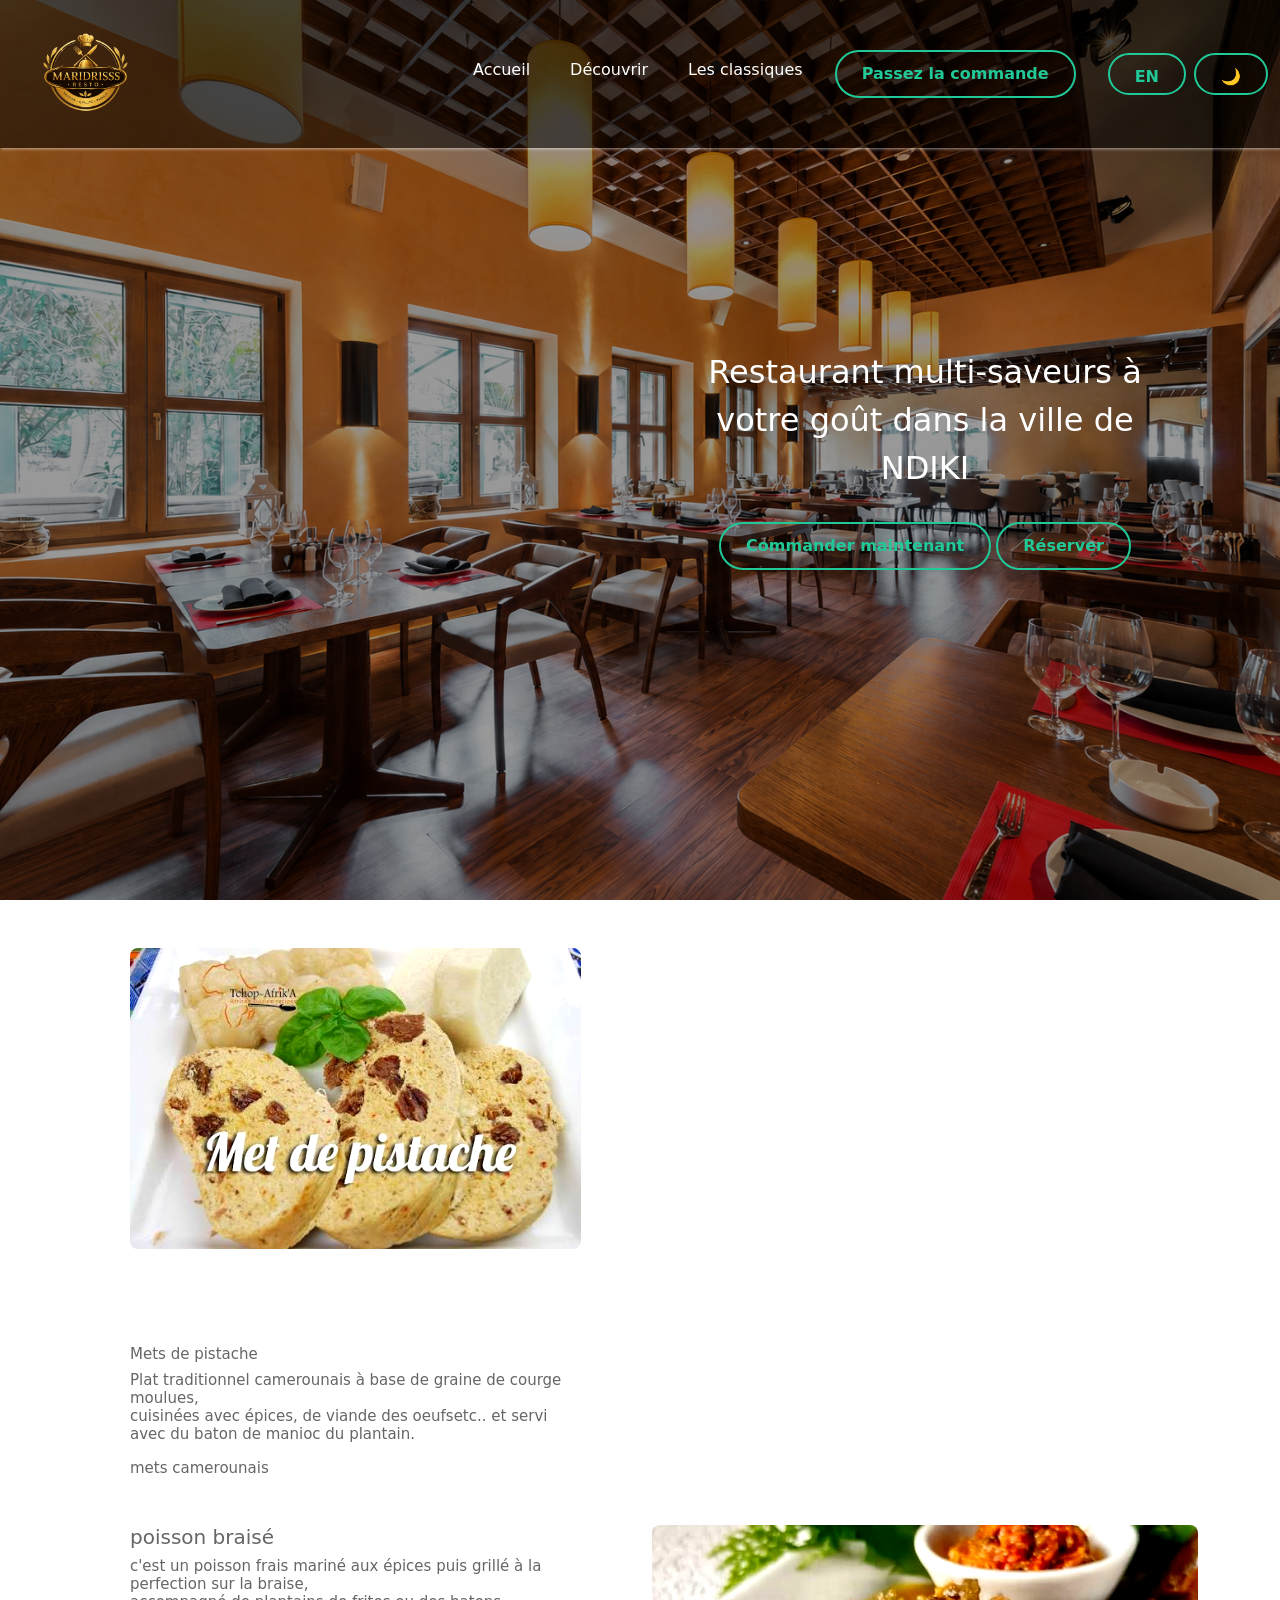
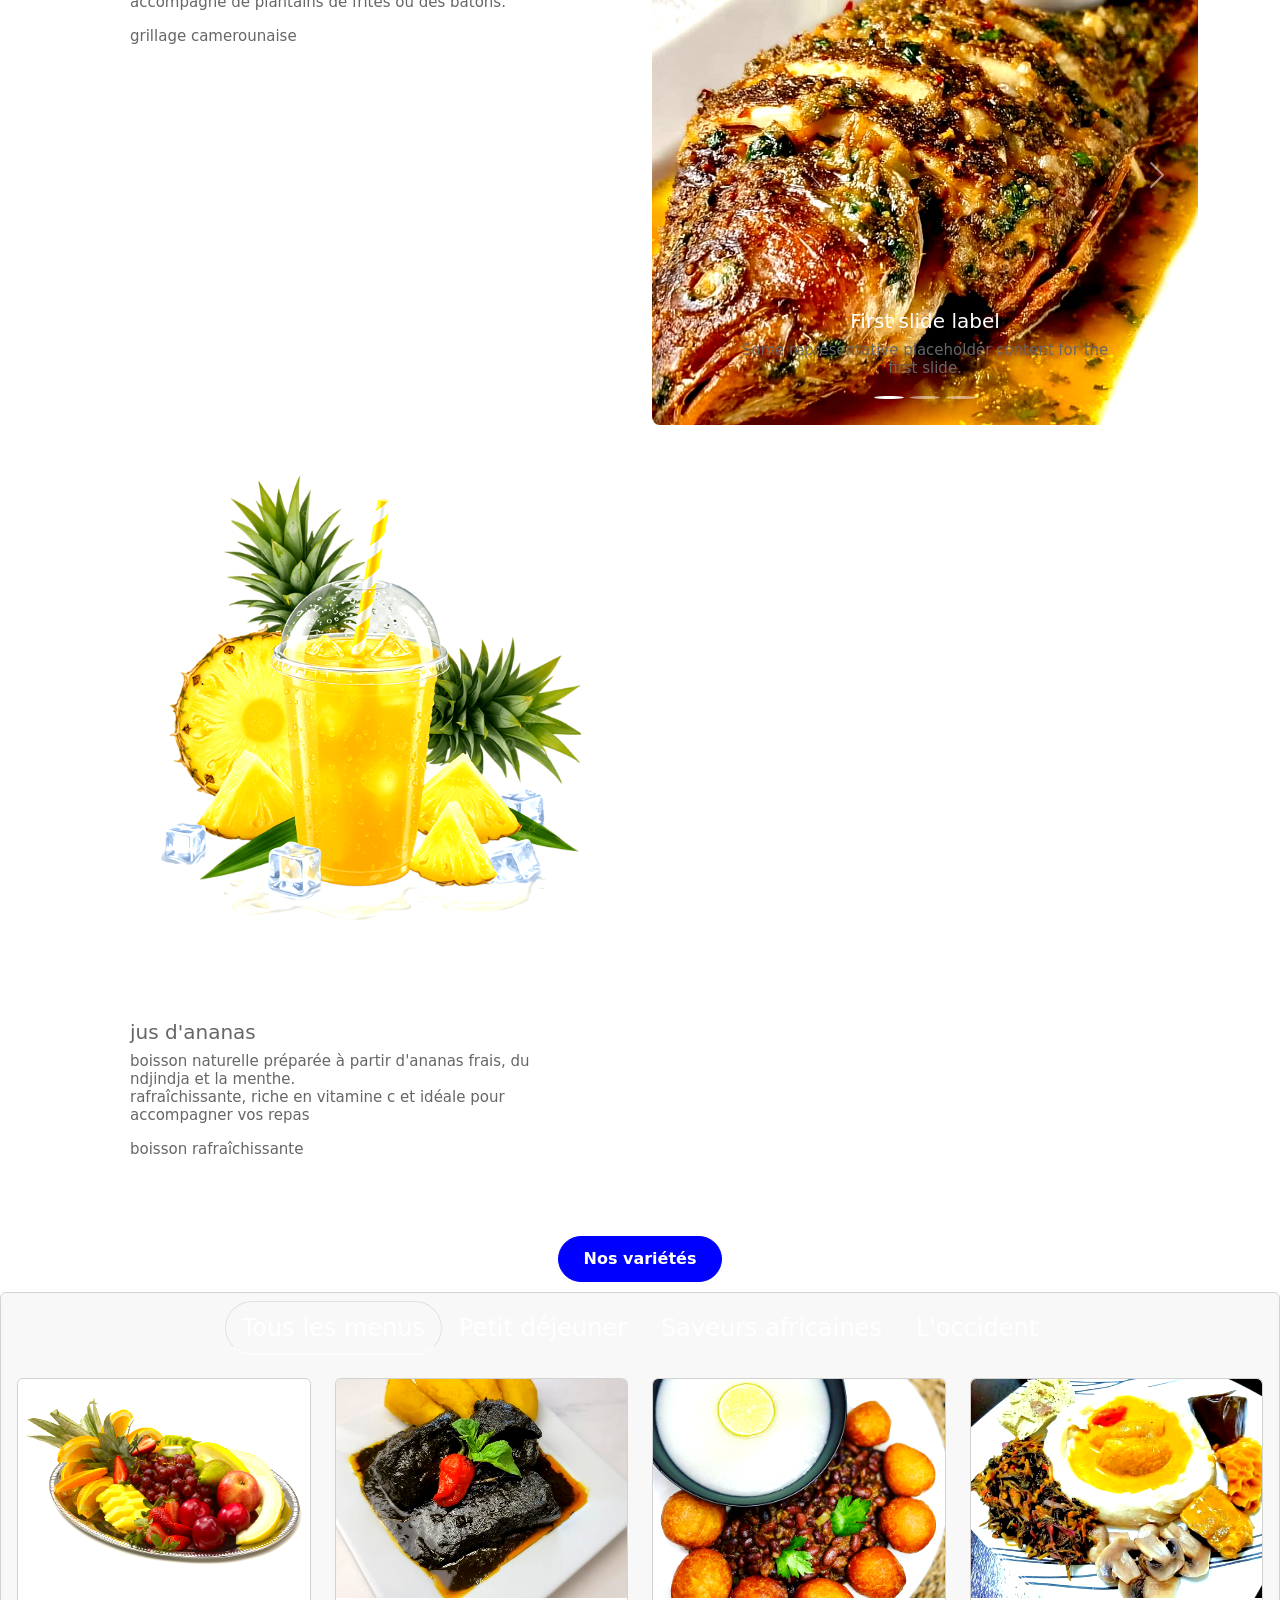
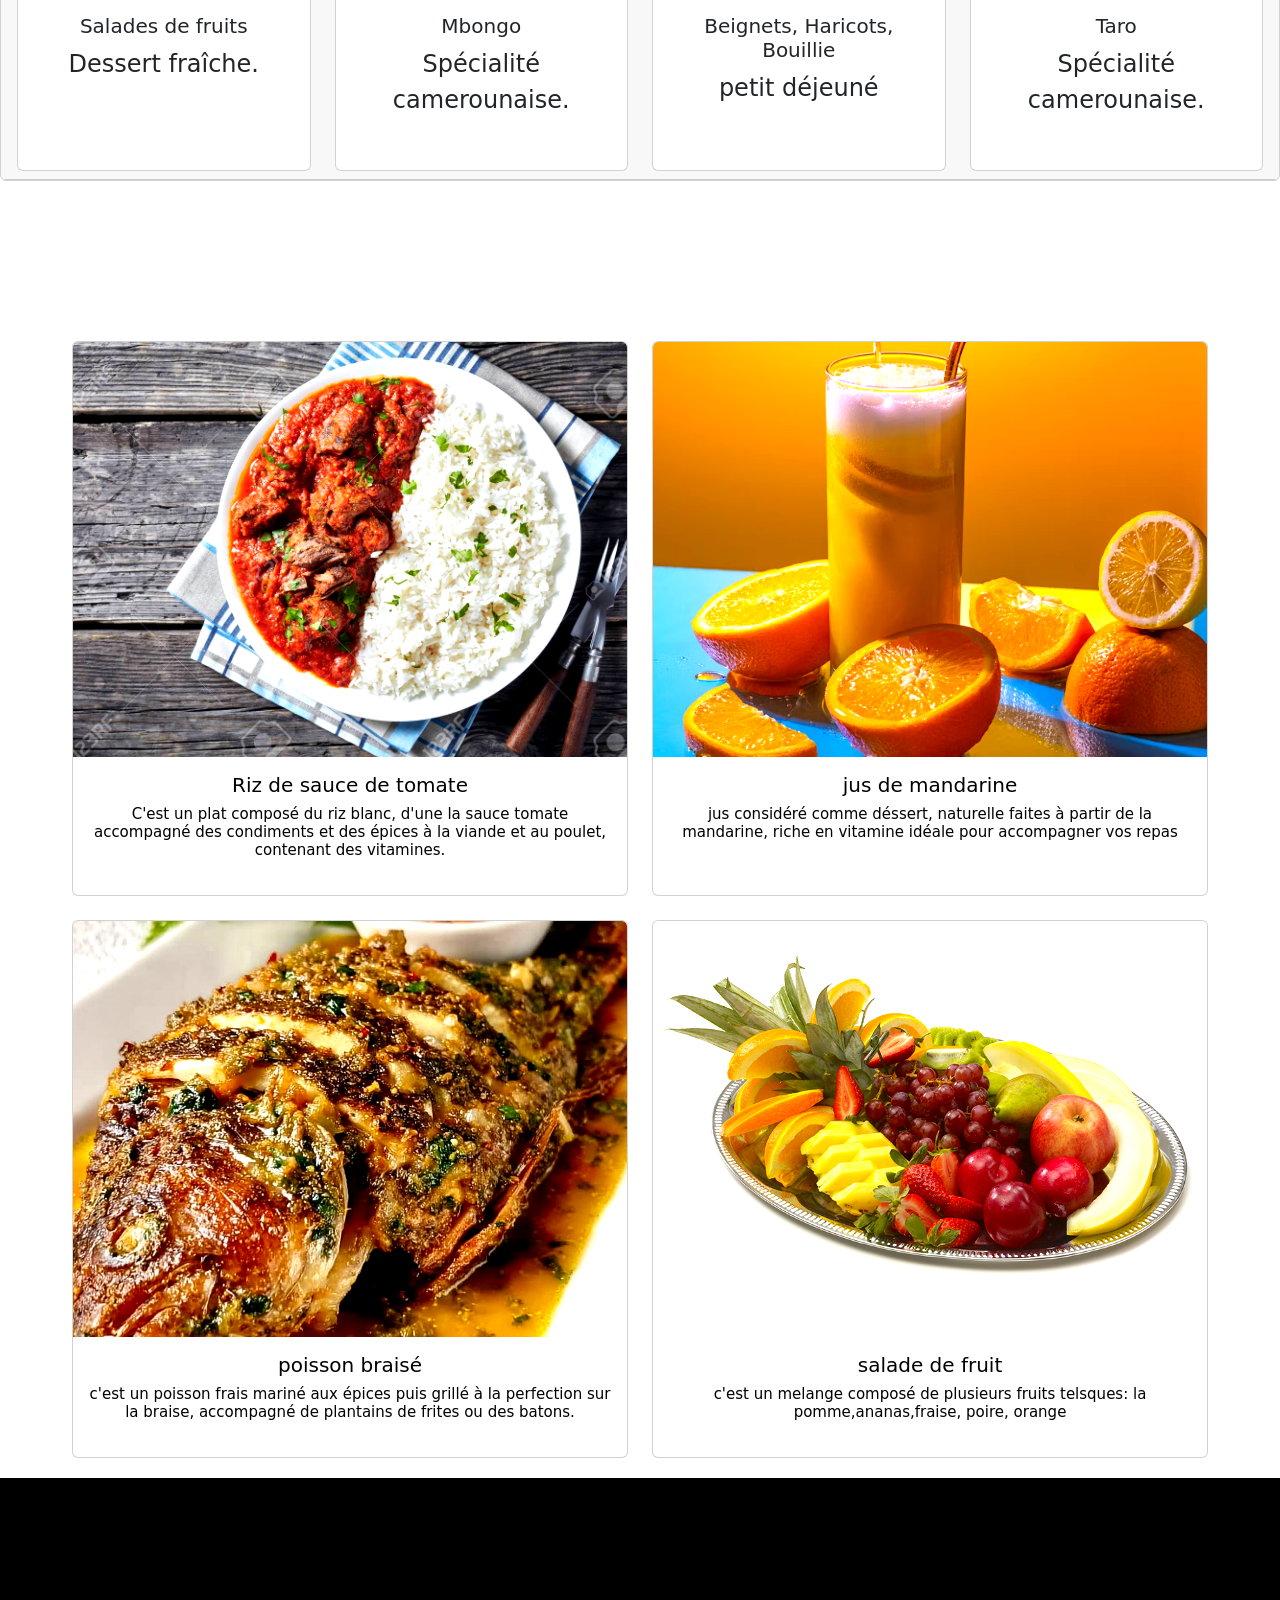
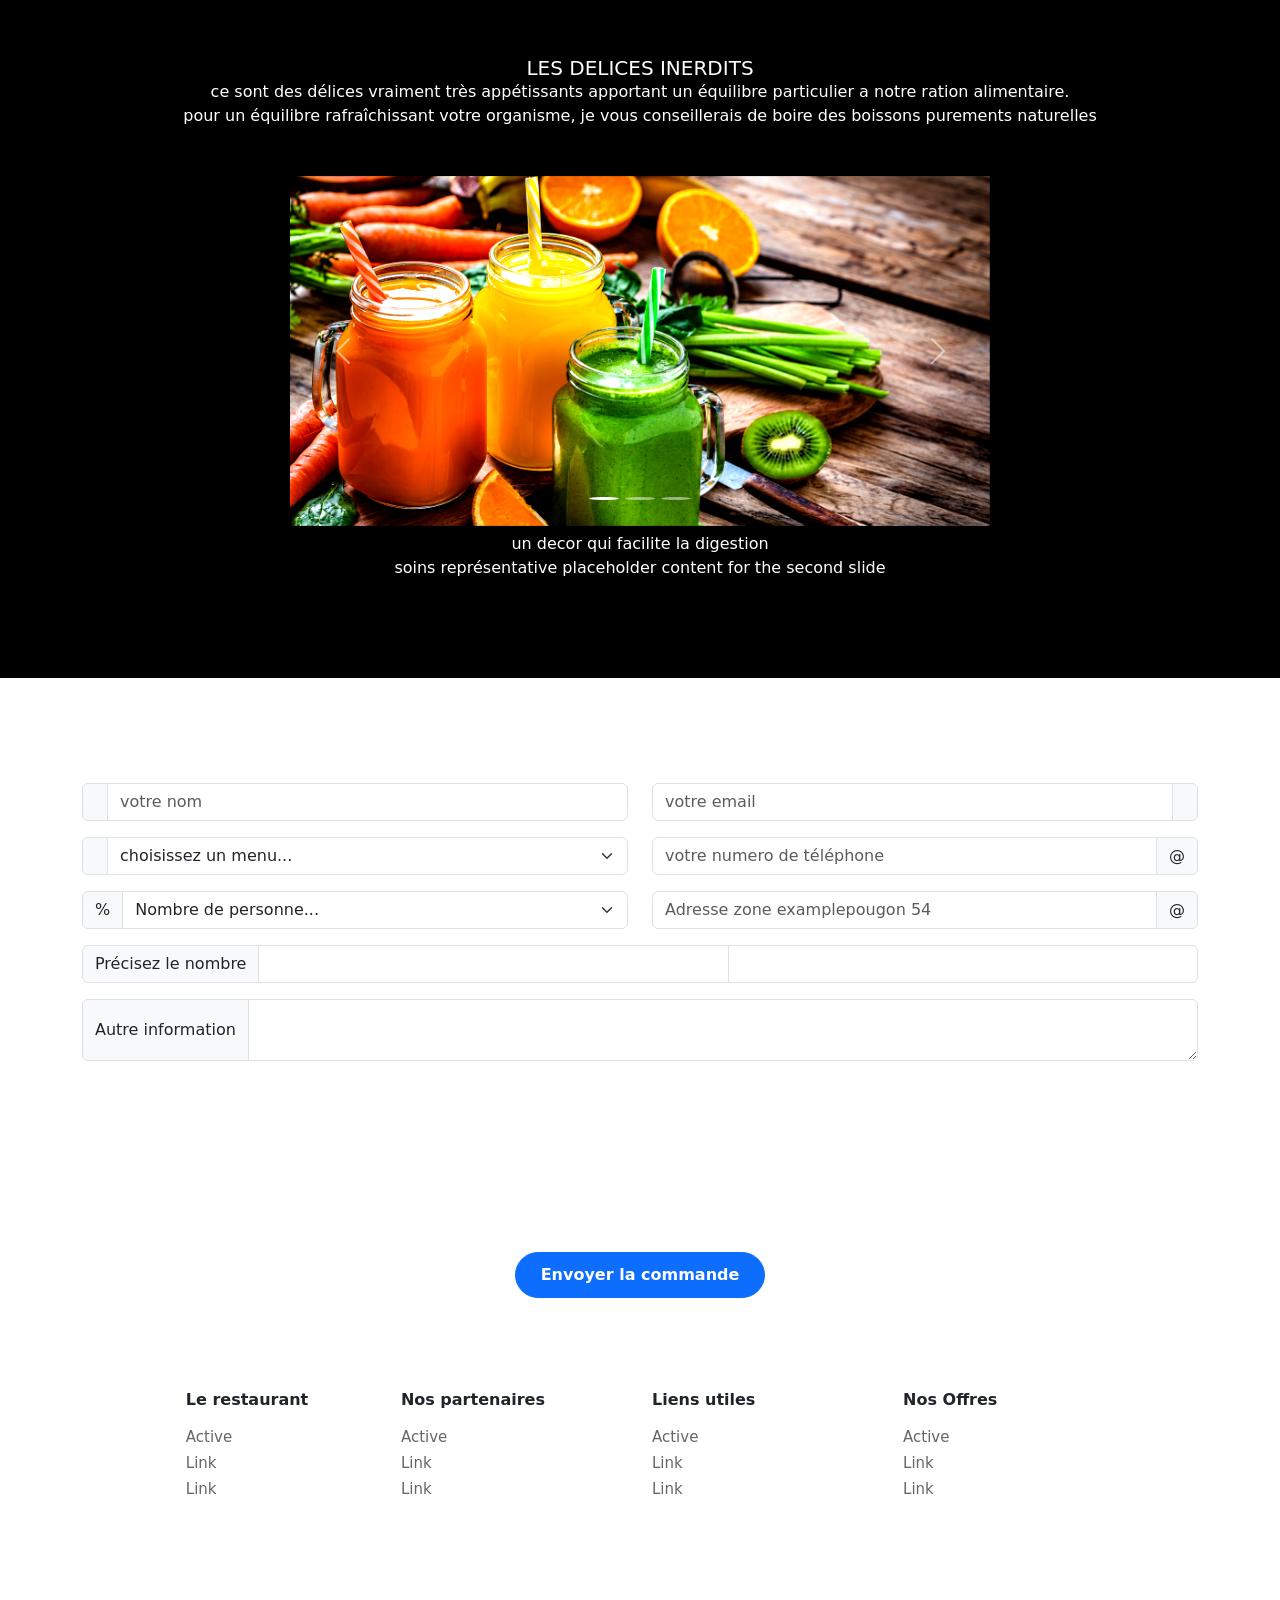
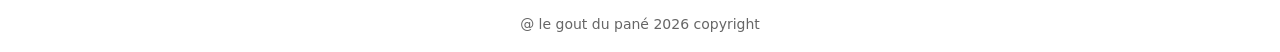
==== commit 21fdcc31: "Mise à jour du projet" ====
--- a/rest2.html
+++ b/rest2.html
@@ -16,10 +16,7 @@
    <nav class="cc-navbar navbar navbar-expand-lg navbar-dark">
     <div class="container-fluid">
      <a class="navbar-brand d-flex align-items-center mx-4 py-3" href="#">
-      <img alt="Logo" class="me-2" height="50" src="assets/image/logo-premium.png" width="50"/>
-      <span>
-       Maridriss resto
-      </span>
+      <img alt="Logo" class="me-2" height="100" src="assets/image/Maridriss (1).png" width="100"/>
      </a>
      <button aria-controls="navbarSupportedContent" aria-expanded="false" aria-label="Toggle navigation" class="navbar-toggler" data-bs-target="#navbarSupportedContent" data-bs-toggle="collapse" type="button">
       <span class="navbar-toggler-icon">
@@ -28,8 +25,8 @@
      <div class="collapse navbar-collapse" id="navbarSupportedContent">
       <ul class="navbar-nav ms-auto mb-2 mb-lg-0">
        <li class="nav-item pe-4">
-        <a aria-current="page" class="nav-link " href="rest3.html">
-         accueil
+        <a aria-current="page" class="nav-link " href="#">
+         Accueil
         </a>
        </li>
        <li class="nav-item pe-4">
@@ -96,15 +93,15 @@
       <div class="col-6">
        <div class="mx-5 my-5">
         <h6>
-         Last updated 3min ago
+        Mets de pistache
         </h6>
         <h6 class="my-1">
-         this is wider card with supporting text below as a natural lead-
+         Plat traditionnel camerounais à base de graine de courge moulues, 
          <br/>
-         in additional content. This content is a little bit longer.
+        cuisinées avec épices, de viande des oeufsetc.. et servi avec du baton de manioc du plantain.
         </h6>
         <h6 class="mt-3">
-         Last updated 3min ago
+         mets camerounais
         </h6>
        </div>
       </div>
@@ -117,15 +114,15 @@
       <div class="col-6">
        <div class="mx-5">
         <h6 class="fs-5">
-         Card title
+         poisson braisé 
         </h6>
         <h6 class="my-1">
-         this is wider card with supporting text below as a natural lead-
+        c'est un poisson frais mariné aux épices puis grillé à la perfection sur la braise,
          <br/>
-         in additional content. This content is a little bit longer.
+        accompagné de plantains de frites ou des batons.
         </h6>
         <h6 class="mt-3">
-         Last updated 3min ago
+        grillage camerounaise
         </h6>
        </div>
       </div>
@@ -202,15 +199,15 @@
       <div class="col-6">
        <div class="mx-5 my-5">
         <h6 class="fs-5">
-         Card title
+        jus d'ananas
         </h6>
         <h6 class="my-1">
-         this is wider card with supporting text below as a natural lead-
+         boisson naturelle préparée à partir d'ananas frais, du ndjindja et la menthe.
          <br/>
-         in additional content. This content is a little bit longer.
+         rafraîchissante, riche en vitamine c et idéale pour accompagner vos repas
         </h6>
         <h6 class="mt-3">
-         Last updated 3min ago
+         boisson rafraîchissante
         </h6>
        </div>
       </div>
@@ -381,10 +378,10 @@
         <img alt="..." class="card-img-top" src="assets/image/riz  sauce tomate.jpg">
          <div class="card-body">
           <h5 class="card-title text-black">
-           Card title
+           Riz de sauce de tomate 
           </h5>
           <h6 class="card-text">
-           This is a longer card with supporting text below as a natural lead-in to additional content. This content is a little bit longer.
+           C'est un plat composé du riz blanc, d'une la sauce tomate accompagné des condiments et des épices à la viande et au poulet, contenant des vitamines.
           </h6>
          </div>
         </img>
@@ -395,10 +392,10 @@
         <img alt="..." class="card-img-top" src="assets/image/jus de mandarine.avif">
          <div class="card-body">
           <h5 class="card-title text-black">
-           Card title
+        jus de mandarine
           </h5>
           <h6 class="card-text">
-           This is a longer card with supporting text below as a natural lead-in to additional content. This content is a little bit longer.
+           jus considéré comme déssert, naturelle faites à partir de la mandarine, riche en vitamine idéale pour accompagner vos repas
           </h6>
          </div>
         </img>
@@ -409,10 +406,10 @@
         <img alt="..." class="card-img-top" src="assets/image/poisson-braisé.jpg">
          <div class="card-body">
           <h5 class="card-title text-black">
-           Card title
+           poisson braisé
           </h5>
           <h6 class="card-text">
-           This is a longer card with supporting text below as a natural lead-in to additional content.
+           c'est un poisson frais mariné aux épices puis grillé à la perfection sur la braise, accompagné de plantains de frites ou des batons.
           </h6>
          </div>
         </img>
@@ -423,10 +420,10 @@
         <img alt="..." class="card-img-top" src="assets/image/salade-de-fruit.jpg">
          <div class="card-body">
           <h5 class="card-title text-black">
-           Card title
+         salade de fruit
           </h5>
           <h6 class="card-text">
-           This is a longer card with supporting text below as a natural lead-in to additional content. This content is a little bit longer.
+           c'est un melange composé de plusieurs fruits telsques: la pomme,ananas,fraise, poire, orange
           </h6>
          </div>
         </img>
@@ -440,9 +437,9 @@
        LES DELICES INERDITS
       </h5>
       <p class="card-text text-white">
-       This is a wider card with supporting text below as a natural lead-in to additional content. This content is a little bit longer.
+       ce sont des délices vraiment très appétissants apportant un équilibre particulier a notre ration alimentaire.
        <br/>
-       updated 3 mins ago hjfhggb gghhvvhdb  nueungcghhv htveyuygfvcfhjf
+       pour un équilibre rafraîchissant votre organisme, je vous conseillerais de boire des boissons purements naturelles
       </p>
      </div>
      <div class="carousel slide" id="carouselExampleIndicators">
--- a/assets/css/rest3.css
+++ b/assets/css/rest3.css
@@ -147,7 +147,6 @@
 
 .bammen{
     min-height: 800px;
-    margin-top: 10px;
     background: black;
     position: relative;
     background-size: cover;
@@ -155,7 +154,9 @@
     padding: 20px;
     padding-bottom: 100px;
 }
-
+.bammen{
+    padding-top: 130px;
+}
 .idr img{
     width: 100%;
     max-width: 950px;
@@ -189,6 +190,16 @@
     width: 100%;
     font-size: 14px;
      color: rgb(102, 102, 102);
+}
+.copyright{
+    background:white;
+    margin:0;
+    padding:20px 0;
+}
+footer{
+    background: white;
+    width:100%;
+    padding:40px 0;
 }
 .card{
     width: 100%;
@@ -235,12 +246,12 @@
     color: white;
     background-color: blue;
     border: 1px solid blue;
-
     display: inline-block;
     padding: 8px 20px;
-
     width: auto;
     margin: 0 auto;
+    margin-top: 30px;
+    margin-bottom: 10px;
 }
 #carouselExampleIndicators {
     min-height: 700px;
